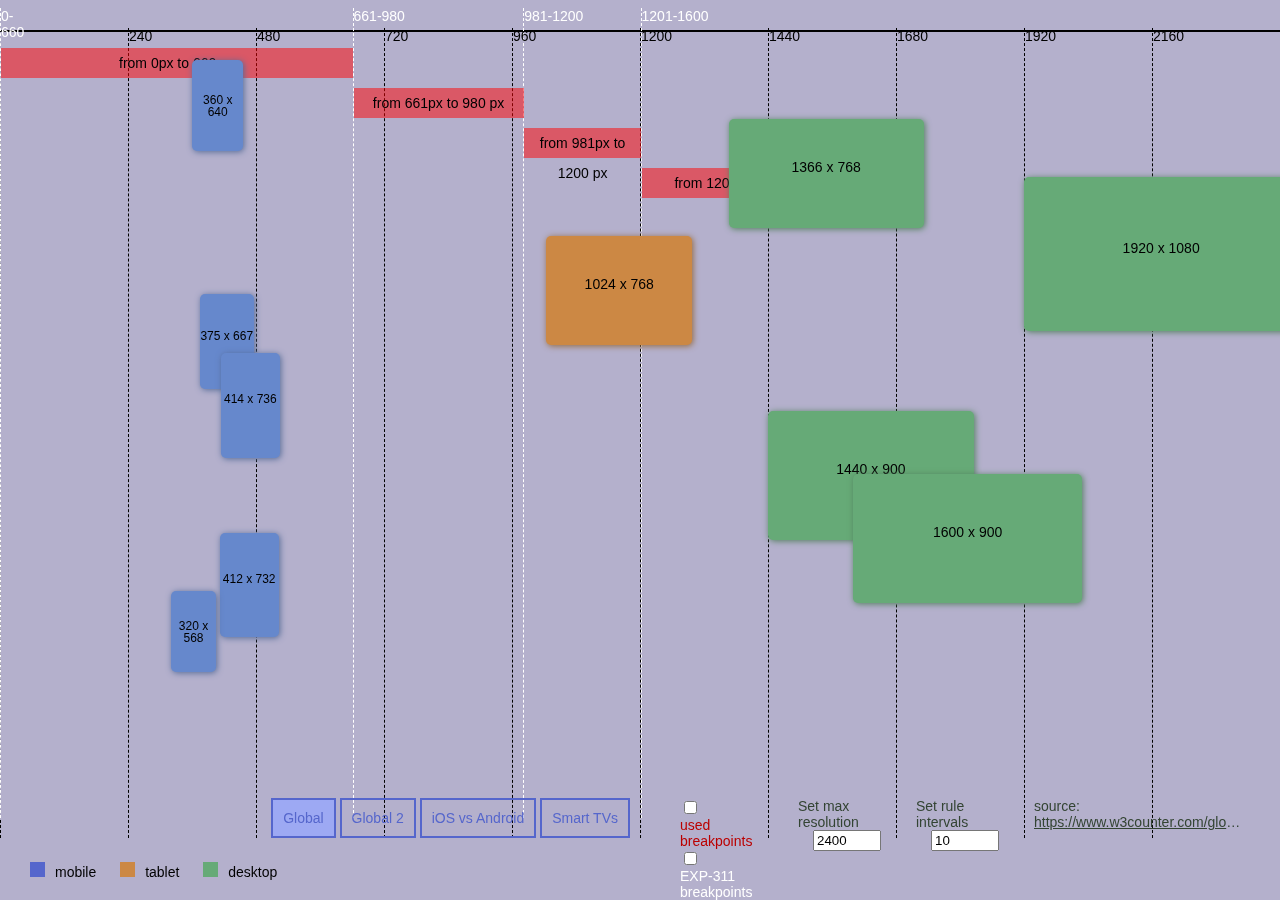
==== index.html @ e88e2502 "styled toggle button" ====
<!DOCTYPE html>
<html lang="en" dir="ltr">
  <head>
    <meta charset="utf-8">
    <title></title>
    <link rel="stylesheet" href="style/style.css">
  </head>
  <body>
    <main>
      <div id="rule" class="rule">
        <div id="main-sign" class="sign" data-length='10'></div>
        <div id="base-breakpoints">
          <div class="breakpoint" data-val="0" data-direction="over" data-end="660">0-660</div>
          <div class="breakpoint" data-val="661" data-direction="over" data-end="980">661-980</div>
          <div class="breakpoint" data-val="981" data-direction="over" data-end="1200">981-1200</div>
          <div class="breakpoint" data-val="1201" data-direction="over" data-end="1600">1201-1600</div>
        </div>

        <div id="used-breakpoints" class="opacity-none">
          <div class="breakpoint used" data-val="375" data-direction="over">375</div>
          <div class="breakpoint used" data-val="460" data-direction="under">460</div>
          <div class="breakpoint used" data-val="640" data-direction="under">640</div>
          <div class="breakpoint used" data-val="659" data-direction="both">659</div>
          <div class="breakpoint used" data-val="660" data-direction="both">660</div>
          <div class="breakpoint used" data-val="670" data-direction="under">670</div>
          <div class="breakpoint used" data-val="767" data-direction="under">767</div>
          <div class="breakpoint used" data-val="768" data-direction="both">768</div>
          <div class="breakpoint used" data-val="788" data-direction="under">788</div>
          <div class="breakpoint used" data-val="980" data-direction="both">980</div>
          <div class="breakpoint used" data-val="1023" data-direction="under">1023</div>
          <div class="breakpoint used" data-val="1024" data-direction="over">1024</div>
          <div class="breakpoint used" data-val="1200" data-direction="under">1200</div>
          <div class="breakpoint used" data-val="1230" data-direction="under">1230</div>
          <div class="breakpoint used" data-val="1299" data-direction="under">1299</div>
          <div class="breakpoint used" data-val="1600" data-direction="under">1600</div>
        </div>
      </div>

      <div id="view1" class="screens-container active" data-source="https://www.w3counter.com/globalstats.php" data-max-screen=2400 data-scale=7>
        <div class="screen mobile" data-width="360" data-height="640" onClick="flipDevice(event)"><span>360 x 640</span><small class="tooltip"><b>29.05%</b><br>Samsung Galaxy S7/Edge</small></div>
        <div class="screen desktop" data-width="1366" data-height="768" onClick="flipDevice(event)"><span>1366 x 768</span><small class="tooltip"><b>10.65%</b></small></div>
        <div class="screen desktop" data-width="1920" data-height="1080" onClick="flipDevice(event)"><span>1920 x 1080</span><small class="tooltip"><b>5.68%</b></small></div>
        <div class="screen tablet" data-width="1024" data-height="768" onClick="flipDevice(event)"><span>1024 x 768</span><small class="tooltip"><b>6.31%</b><br>iPad Mini/Mini2, iPad Air 1/2, iPad III/IV, Nexus 9</small></div>
        <div class="screen mobile" data-width="375" data-height="667" onClick="flipDevice(event)"><span>375 x 667</span><small class="tooltip"><b>5.66%</b><br>iPhone 6/7/8</small></div>
        <div class="screen mobile" data-width="414" data-height="736" onClick="flipDevice(event)"><span>414 x 736</span><small class="tooltip"><b>2.36%</b><br>iPhone 6+/6S+/7+/8+</small></div>
        <div class="screen desktop" data-width="1440" data-height="900" onClick="flipDevice(event)"><span>1440 x 900</span><small class="tooltip"><b>2.22%</b></small></div>
        <div class="screen desktop" data-width="1600" data-height="900" onClick="flipDevice(event)"><span>1600 x 900</span><small class="tooltip"><b>2.43%</b></small></div>
        <div class="screen mobile" data-width="412" data-height="732" onClick="flipDevice(event)"><span>412 x 732</span><small class="tooltip"><b>2.18%</b><br>Galaxy Tab 10</small></div>
        <div class="screen mobile" data-width="320" data-height="568" onClick="flipDevice(event)"><span>320 x 568</span><small class="tooltip"><b>2.20%</b><br>iPhone 5, iPod Touch</small></div>
        <div class="legend">
          <span class="legend-data phone">mobile</span>
          <span class="legend-data tablet">tablet</span>
          <span class="legend-data desktop">desktop</span>
        </div>
      </div>

      <div id="view2" class="screens-container" data-source="http://gs.statcounter.com/screen-resolution-stats/mobile/worldwide" data-max-screen=3260 data-scale=11>
        <div class="screen" data-width="1334" data-height="750" onClick="flipDevice(event)"><span>1334 x 750</span><small class="tooltip"></small></div>
        <div class="screen desktop" data-width="1920" data-height="1080" onClick="flipDevice(event)"><span>1920 x 1080</span><small class="tooltip"></small></div>
        <div class="screen desktop" data-width="2560" data-height="1440" onClick="flipDevice(event)"><span>2560 x 1440</span><small class="tooltip"></small></div>
        <div class="screen" data-width="1280" data-height="720" onClick="flipDevice(event)"><span>1280 x 720</span><small class="tooltip"></small></div>
        <div class="screen desktop" data-width="2960" data-height="1440" onClick="flipDevice(event)"><span>2960 x 1440</span><small class="tooltip"></small></div>
        <div class="screen" data-width="1136" data-height="640" onClick="flipDevice(event)"><span>1136 x 640</span><small class="tooltip"></small></div>
        <div class="screen desktop" data-width="2436" data-height="1125" onClick="flipDevice(event)"><span>2436 x 1125</span><small class="tooltip"></small></div>
        <div class="screen" data-width="854" data-height="480" onClick="flipDevice(event)"><span>854 x 480</span><small class="tooltip"></small></div>
        <div class="screen" data-width="960" data-height="540" onClick="flipDevice(event)"><span>960 x 540</span><small class="tooltip"></small></div>
        <div class="screen" data-width="800" data-height="480" onClick="flipDevice(event)"><span>800 x 480</span><small class="tooltip"></small></div>
        <div class="screen desktop" data-width="2880" data-height="1440" onClick="flipDevice(event)"><span>2880 x 1440</span><small class="tooltip"></small></div>
        <div class="screen mobile" data-width="360" data-height="640" onClick="flipDevice(event)"><span>360 x 640</span><small class="tooltip">Samsung Galaxy S7/Edge</small></div>
        <div class="screen mobile" data-width="375" data-height="667" onClick="flipDevice(event)"><span>375 x 667</span><small class="tooltip">iPhone 6/7/8</small></div>
        <div class="legend">
          <span class="legend-data phone">mobile</span>
          <span class="legend-data tablet">tablet</span>
          <span class="legend-data desktop">desktop</span>
        </div>
      </div>

      <div id="view3" class="screens-container" data-source="https://mediag.com/news/popular-screen-resolutions-designing-for-all/" data-max-screen=1920 data-scale=9>
        <div class="screen mobile" data-width="375" data-height="812" onClick="flipDevice(event)"><span>375 x 812</span><small class="tooltip">iPhone X</small></div>
        <div class="screen mobile" data-width="414" data-height="736" onClick="flipDevice(event)"><span>414 x 736</span><small class="tooltip">iPhone 8Plus, 7Plus, 6Plus</small></div>
        <div class="screen mobile" data-width="375" data-height="667" onClick="flipDevice(event)"><span>375 x 667</span><small class="tooltip">iPhone 6/7/8</small></div>
        <div class="screen mobile" data-width="320" data-height="568" onClick="flipDevice(event)"><span>320 x 568</span><small class="tooltip">iPhone 5, iPod Touch</small></div>
        <div class="screen mobile" data-width="1366" data-height="1024" onClick="flipDevice(event)"><span>1366 x 1024</span><small class="tooltip">iPad PRO</small></div>
        <div class="screen mobile" data-width="1024" data-height="768" onClick="flipDevice(event)"><span>1024 x 768</span><small class="tooltip">iPad Mini/Mini2, iPad Air 1/2, iPad III/IV </small></div>
        <div class="screen" data-width="411" data-height="731" onClick="flipDevice(event)"><span>411 x 731</span><small class="tooltip">Nexus 6P/5X, Pixel XL/2/2XL</small></div>
        <div class="screen" data-width="360" data-height="740" onClick="flipDevice(event)"><span>360 x 740</span><small class="tooltip">Galaxy S8/S8+/S9/S9+</small></div>
        <div class="screen" data-width="480" data-height="853" onClick="flipDevice(event)"><span>480 x 853</span><small class="tooltip">Galaxy Note 5, LG G5, One+ 3</small></div>
        <div class="screen" data-width="360" data-height="640" onClick="flipDevice(event)"><span>360 x 640</span><small class="tooltip">Samsung Galaxy S7/Edge</small></div>
        <div class="screen" data-width="960" data-height="600" onClick="flipDevice(event)"><span>960 x 600</span><small class="tooltip">Nexus 7 (2013)</small></div>
        <div class="screen" data-width="1024" data-height="768" onClick="flipDevice(event)"><span>1024 x 768</span><small class="tooltip">Nexus 9 </small></div>
        <div class="screen" data-width="1280" data-height="800" onClick="flipDevice(event)"><span>1280 x 800</span><small class="tooltip">Galaxy Tab 10</small></div>
        <div class="screen" data-width="1280" data-height="850" onClick="flipDevice(event)"><span>1280 x 850</span><small class="tooltip">Chomebook Pixel</small></div>
        <div class="legend">
          <span class="legend-data phone">iOS</span>
          <span class="legend-data tablet">android</span>
        </div>
      </div>

      <div id="view4" class="screens-container" data-source="https://www.grandviewresearch.com/industry-analysis/smart-tv-industry" data-min-screen=1200 data-max-screen=10000 data-scale=12>
        <div class="screen" data-width="1920" data-height="1080" onClick="flipDevice(event)"><span>1920 x 1080</span><small class="tooltip">36.3%</small></div>
        <div class="screen" data-width="0" data-height="0" onClick="flipDevice(event)"><span></span><small class="tooltip">2.3%</small></div>
        <div class="screen" data-width="1280" data-height="720" onClick="flipDevice(event)"><span>1280 x 720</span><small class="tooltip">33%</small></div>
        <div class="screen" data-width="0" data-height="0" onClick="flipDevice(event)"><span></span><small class="tooltip">2.3%</small></div>
        <div class="screen" data-width="3840" data-height="2160" onClick="flipDevice(event)"><span>3840 x 2160</span><small class="tooltip">28.4%%</small></div>
        <div class="screen" data-width="0" data-height="0" onClick="flipDevice(event)"><span></span><small class="tooltip">2.3%</small></div>
        <div class="screen" data-width="0" data-heght="0" onClick="flipDevice(event)"><span></span><small class="tooltip">2.3%</small></div>
        <div class="screen" data-width="7680" data-height="4320" onClick="flipDevice(event)"><span>7680 x 4320</span><small class="tooltip">2.3%</small></div>
        <div class="legend">
          <span class="legend-data tablet">Smart TV</span>
        </div>
      </div>

      <footer>
        <div id="view-selector" class="footer-item">
          <div class="button selected" onClick="changeView(event, 1)">Global</div>
          <div class="button" onClick="changeView(event, 2)">Global 2</div>
          <div class="button" onClick="changeView(event, 3)">iOS vs Android</div>
          <div class="button" onClick="changeView(event, 4)">Smart TVs</div>
        </div>
        <ul class="footer-item float panel">
          <li class="float ratio-1-5 panel-item">
            <div class="float ratio-1-1">
              <input id="enableUsedBkp" class="float" type="checkbox" name="enableUsedBkp" value="enable" onchange="enableUsedBkp(event)">
              <label class="panel-label float" for="enableUsedBkp">used breakpoints</label>
            </div>
            <div class="float ratio-1-1">
              <input id="toggleBreaks" class="float" type="checkbox" name="toggleBreaks" value="enable" onchange="toggleBreaks(event)">
              <label class="panel-label float" for="toggleBreaks">EXP-311 breakpoints</label>
            </div>
          </li>
          <li class="float ratio-1-5 panel-item">
            <label class="panel-label" for="maxScreen">Set max resolution</label>
            <input id="maxScreen" class="panel-value" type="number" step="200" name="maxScreen" value="2400" placeholder="maxScreen" onchange="setMaxResolution(event)">
          </li>
          <li class="float ratio-1-5 panel-item">
            <label class="panel-label" for="ruleSteps">Set rule intervals</label>
            <input id="ruleSteps" class="panel-value" type="number" step="1" name="ruleSteps" value="10" placeholder="rule step" onchange="setRuleInterval(event)">
          </li>
          <li class="float ratio-2-5 panel-item">
            <span>source:<br> <a href="" id="data-source" class="nowrap" target="_blank"></a></span>
          </li>
        </ul>
      </footer>
    </main>
    <script type="text/javascript" src="scripts/script.js">

    </script>
  </body>
</html>
---- style/style.css ----
body {
    background-color: #b4b0cc;
    font-family: Arial;
    font-size: 14px;
    margin: 0;
}

.hide {
    display: none;
}

.float {
    box-sizing: border-box;
    display: inline-block;
    float: left;
}

.opacity-none {
    opacity: 0;
}

.nowrap {
    display: inline-block;
    max-width: calc(100% - 5px);
    overflow: hidden;
    text-overflow: ellipsis;
    white-space: nowrap;
}

.ratio-1-1 {
    max-width: 100%;
}

.ratio-1-2  {
    max-width: 50%;
}

.ratio-1-3  {
    max-width: 33.33%;
}

.ratio-2-3  {
    max-width: 66.66%;
}

.ratio-1-4 {
    max-width: 25%;
}

.ratio-2-4 {
    max-width: 50%;
}

.ratio-3-4 {
    max-width: 75%;
}

.ratio-1-5 {
    max-width: 20%;
}

.ratio-2-5 {
    max-width: 40%;
}

.ratio-3-5 {
    max-width: 60%;
}

.ratio-4-5 {
    max-width: 80%;
}

.rule {
    background-color: #000;
    height: 2px;
    left: 0;
    position: fixed;
    top: 30px;
    width: 100%;
}

#used-breakpoints {
    transition: all 0.4s ease-in-out;
}

.sign,
.breakpoint {
    border-left: 1px dashed #000;
    height: calc(100vh - 90px);
    position: absolute;
    top: -2px;
    width: 0;
}

.breakpoint {
    border-color: #fff;
    color: #fff;
    margin-top: -20px;
    transition: all 0.4s ease-in-out;
}

.breakpoint.used {
    border-color: #b00;
    color: #b00;
    top: 30px;
}

.breakpoint::after,
.breakpoint::before {
    color: black;
    background: rgba(255, 0, 0, .5);
    height: 30px;
    line-height: 30px;
    position: absolute;
    right: auto;
    text-align: center;
    top: 40px;
    width: 100%;
    z-index: 2;
}

.breakpoint:nth-child(1)::before {
    top: 40px;
}

.breakpoint:nth-child(2)::before {
    top: 80px;
}

.breakpoint:nth-child(3)::before {
    top: 120px;
}

.breakpoint:nth-child(4)::before {
    top: 160px;
}

.breakpoint.used:nth-child(1)::before,
.breakpoint.used:nth-child(1)::after {
    top: 0;
    background: rgba(187, 0, 0, .5);
}

.breakpoint.used:nth-child(2)::before,
.breakpoint.used:nth-child(2)::after {
    top: 40px;
    background: rgba(0, 0, 255, .5);
}

.breakpoint.used:nth-child(3)::before,
.breakpoint.used:nth-child(3)::after {
    top: 80px;
    background: rgba(238, 130, 238, .5);
}

.breakpoint.used:nth-child(4)::before,
.breakpoint.used:nth-child(4)::after {
    top: 120px;
    background: rgba(205, 92, 92, .5);
}

.breakpoint.used:nth-child(5)::before,
.breakpoint.used:nth-child(5)::after {
    top: 160px;
    background: rgba(46, 139, 37, .5);
}

.breakpoint.used:nth-child(6)::before,
.breakpoint.used:nth-child(6)::after {
    top: 200px;
    background: rgba(173, 45, 32, .5);
}

.breakpoint.used:nth-child(7)::before,
.breakpoint.used:nth-child(7)::after {
    top: 240px;
    background: rgba(322, 122, 2, .5);
}

.breakpoint.used:nth-child(8)::before,
.breakpoint.used:nth-child(8)::after {
    top: 280px;
    background: rgba(187, 0, 0, .5);
}

.breakpoint.used:nth-child(9)::before,
.breakpoint.used:nth-child(9)::after {
    top: 320px;
    background: rgba(0, 0, 255, .5);
}

.breakpoint.used:nth-child(10)::before,
.breakpoint.used:nth-child(10)::after {
    top: 360px;
    background: rgba(238, 130, 238, .5);
}

.breakpoint.used:nth-child(11)::before,
.breakpoint.used:nth-child(11)::after {
    top: 400px;
    background: rgba(205, 92, 92, .5);
}

.breakpoint.used:nth-child(12)::before,
.breakpoint.used:nth-child(12)::after {
    top: 440px;
    background: rgba(46, 139, 37, .5);
}

.breakpoint.used:nth-child(13)::before,
.breakpoint.used:nth-child(13)::after {
    top: 480px;
    background: rgba(173, 45, 32, .5);
}

.breakpoint.used:nth-child(14)::before,
.breakpoint.used:nth-child(14)::after {
    top: 520px;
    background: rgba(322, 122, 2, .5);
}

.breakpoint.used:nth-child(15)::before,
.breakpoint.used:nth-child(15)::after {
    top: 560px;
    background: rgba(187, 0, 0, .5);
}

.breakpoint.used:nth-child(16)::before,
.breakpoint.used:nth-child(16)::after {
    top: 600px;
    background: rgba(0, 0, 255, .5);
}

.breakpoint.used:nth-child(17)::before,
.breakpoint.used:nth-child(17)::after {
    top: 640px;
    background: rgba(238, 130, 238, .5);
}

.breakpoint.used:nth-child(18)::before,
.breakpoint.used:nth-child(18)::after {
    top: 680px;
    background: rgba(205, 92, 92, .5);
}

.breakpoint.used:nth-child(19)::before,
.breakpoint.used:nth-child(19)::after {
    top: 720px;
    background: rgba(46, 139, 37, .5);
}

.breakpoint.used:nth-child(20)::before,
.breakpoint.used:nth-child(20)::after {
    top: 760px;
    background: rgba(173, 45, 32, .5);
}

.screen:nth-child(1) {
    top: 0;
}

.screen:nth-child(2) {
    top: 6.5vh;
}

.screen:nth-child(3) {
    top: 13vh;
}

.screen:nth-child(4) {
    top: 19.5vh;
}

.screen:nth-child(5) {
    top: 26vh;
}

.screen:nth-child(6) {
    top: 32.5vh;
}

.screen:nth-child(7) {
    top: 39vh;
}

.screen:nth-child(8) {
    top: 46vh;
}

.screen:nth-child(9) {
    top: 52.5vh;
}

.screen:nth-child(10) {
    top: 59vh;
}

.screen:nth-child(11) {
    top: 65.5vh;
}

.screen:nth-child(12) {
    top: 70vh;
}

.screen:nth-child(13) {
    top: 74vh;
}

.screen:nth-child(14) {
    top: 78vh;
}

.screen:nth-child(15) {
    top: 82vh;
}

.screen {
    background-color: #c84;
    border-radius: 5px;
    cursor: pointer;
    line-height: 12px;
    position: absolute;
    text-align: center;
    transition: all 0.4s ease-in-out;
}

.screen > span {
    left: 0;
    margin-top: -12px;
    pointer-events: none;
    position: absolute;
    text-align: center;
    top: 50%;
    user-select: none;
    width: 100%;
}

.screen.mobile {
    background-color: #68c;
    box-shadow: 1px 1px 6px #546b97;
    font-size: 12px;
}

.screen.tablet {
    background-color: #c84;
    box-shadow: 1px 1px 6px #93683c
}

.screen.desktop {
    background-color: #6a7;
    box-shadow: 1px 1px 6px #517e5c;
}

.screens-container {
    height: calc(100% - 80px);
    position: fixed;
    top: 60px;
    width: 100%;
}

.screens-container:not(.active) {
    display: none;
}

.screen:hover > .tooltip {
    opacity: 1;
}

.tooltip {
    background-color: rgba(170, 170, 170, 0.9);
    border-radius: 10px;
    box-shadow: 1px 1px 6px #838383;
    bottom: 40%;
    font-size: 13px;
    line-height: 20px;
    margin-right: 4px;
    min-width: 75px;
    max-width: 220px;
    opacity: 0;
    overflow: hidden;
    padding: 10px;
    pointer-events: none;
    position: absolute;
    right: 100%;
    text-align: left;
    transition: opacity 0.4s ease-in-out;
    z-index: 2;
}

.tooltip b {
    font-size: 15px;
    display: inline-block;
    margin-bottom: 4px;
}

footer {
    bottom: 0px;
    position: fixed;
    text-align: right;
    width: 100%;
}

.footer-item {
    box-sizing: border-box;
    float: left;
    padding-right: 10px;
    width: 50%;
}

.footer-item > li {
    padding-right: 20px;
}

footer,
#data-source {
    color: #343;
}

.button {
    border: 2px solid #56c;
    color: #56c;
    cursor: pointer;
    display: inline-block;
    padding: 10px;
}

.button.selected {
    background-color: #9da9f3;
}

.legend-data:before {
    background-color: inherit;
    content: "";
    display: inline-block;
    margin-right: 10px;
    height: 15px;
    width: 15px;
}

.legend {
    bottom: 20px;
    left: 30px;
    position: fixed;
}

.legend-data {
    padding-right: 20px;
}

.legend-data.phone:before {
    background-color: #56c;
}

.legend-data.tablet:before {
    background-color: #c84;
}

.legend-data.desktop:before {
    background-color: #6a7;
}

.panel {
    margin: 0;
}

#enableUsedBkp {
    border: 1px solid #b00;
}

#enableUsedBkp + label {
    color: #b00;
}

#toggleBreaks + label {
  color: #fff;
}

.panel .panel-item {
    text-align: left;
}

.panel .panel-value {
    display: block;
    margin: 0 auto;
    max-width: 60px;
}

.panel .panel-label {
    display: block;
}
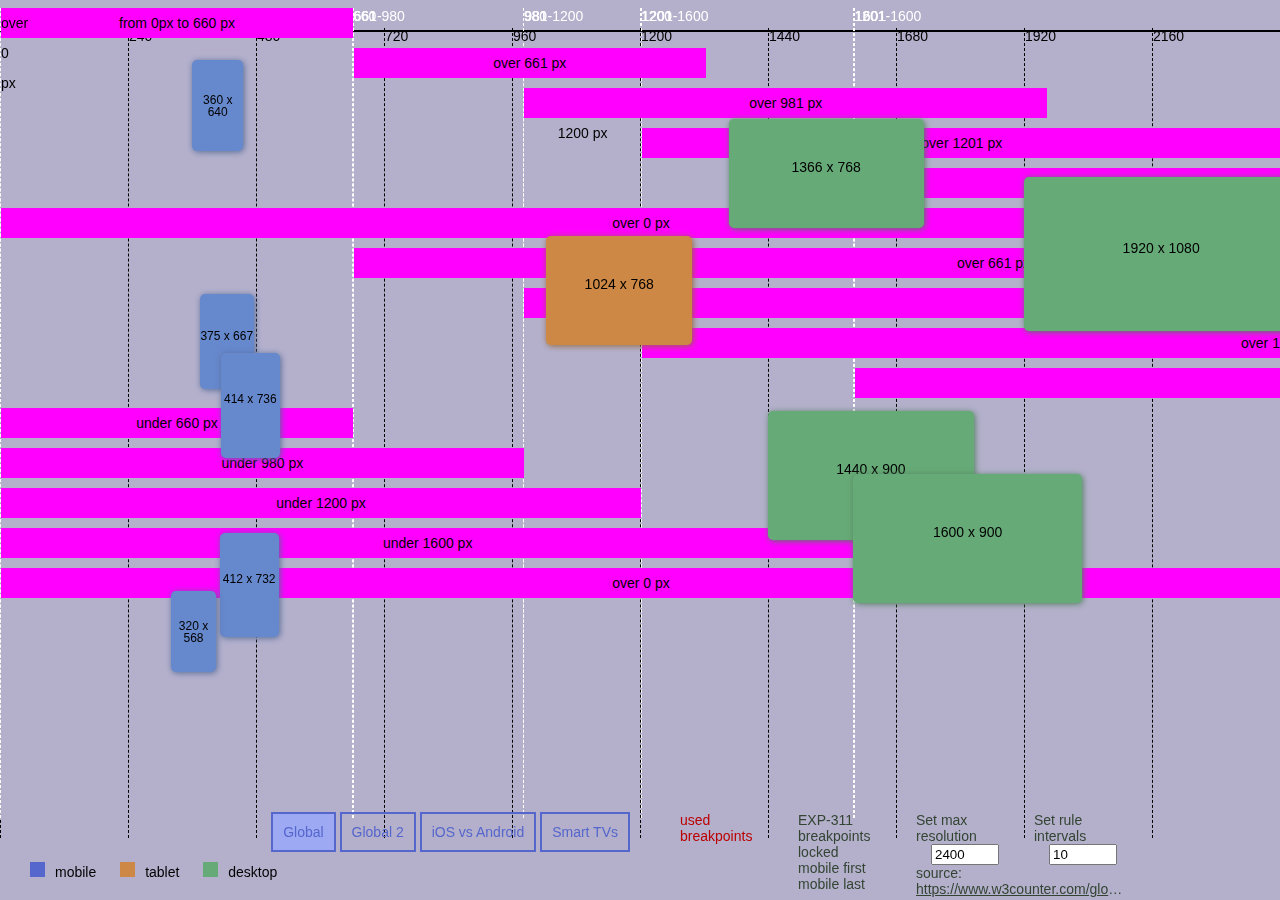
==== commit 82bc7dff: "breakpoint rows" ====
--- a/index.html
+++ b/index.html
@@ -1,149 +1,296 @@
 <!DOCTYPE html>
 <html lang="en" dir="ltr">
-  <head>
+<head>
     <meta charset="utf-8">
     <title></title>
     <link rel="stylesheet" href="style/style.css">
-  </head>
-  <body>
-    <main>
-      <div id="rule" class="rule">
+</head>
+<body>
+<main>
+    <div id="rule" class="rule">
         <div id="main-sign" class="sign" data-length='10'></div>
+
         <div id="base-breakpoints">
-          <div class="breakpoint" data-val="0" data-direction="over" data-end="660">0-660</div>
-          <div class="breakpoint" data-val="661" data-direction="over" data-end="980">661-980</div>
-          <div class="breakpoint" data-val="981" data-direction="over" data-end="1200">981-1200</div>
-          <div class="breakpoint" data-val="1201" data-direction="over" data-end="1600">1201-1600</div>
+            <div class="breakpoint set1" data-val="0" data-direction="over" data-end="660">0-660</div>
+            <div class="breakpoint set1" data-val="661" data-direction="over" data-end="980">661-980</div>
+            <div class="breakpoint set1" data-val="981" data-direction="over" data-end="1200">981-1200</div>
+            <div class="breakpoint set1" data-val="1201" data-direction="over" data-end="1600">1201-1600</div>
+            <div class="breakpoint set1" data-val="1601" data-direction="over">1601</div>
+
+            <div class="breakpoint set2" data-val="0" data-direction="over">0</div>
+            <div class="breakpoint set2" data-val="661" data-direction="over">661</div>
+            <div class="breakpoint set2" data-val="981" data-direction="over">981</div>
+            <div class="breakpoint set2" data-val="1201" data-direction="over">1201</div>
+            <div class="breakpoint set2" data-val="1601" data-direction="over">1601</div>
+
+            <div class="breakpoint set3" data-val="660" data-direction="under">660</div>
+            <div class="breakpoint set3" data-val="980" data-direction="under">980</div>
+            <div class="breakpoint set3" data-val="1200" data-direction="under">1200</div>
+            <div class="breakpoint set3" data-val="1600" data-direction="under">1201-1600</div>
+            <div class="breakpoint set3" data-val="0" data-direction="over">0</div>
         </div>
 
         <div id="used-breakpoints" class="opacity-none">
-          <div class="breakpoint used" data-val="375" data-direction="over">375</div>
-          <div class="breakpoint used" data-val="460" data-direction="under">460</div>
-          <div class="breakpoint used" data-val="640" data-direction="under">640</div>
-          <div class="breakpoint used" data-val="659" data-direction="both">659</div>
-          <div class="breakpoint used" data-val="660" data-direction="both">660</div>
-          <div class="breakpoint used" data-val="670" data-direction="under">670</div>
-          <div class="breakpoint used" data-val="767" data-direction="under">767</div>
-          <div class="breakpoint used" data-val="768" data-direction="both">768</div>
-          <div class="breakpoint used" data-val="788" data-direction="under">788</div>
-          <div class="breakpoint used" data-val="980" data-direction="both">980</div>
-          <div class="breakpoint used" data-val="1023" data-direction="under">1023</div>
-          <div class="breakpoint used" data-val="1024" data-direction="over">1024</div>
-          <div class="breakpoint used" data-val="1200" data-direction="under">1200</div>
-          <div class="breakpoint used" data-val="1230" data-direction="under">1230</div>
-          <div class="breakpoint used" data-val="1299" data-direction="under">1299</div>
-          <div class="breakpoint used" data-val="1600" data-direction="under">1600</div>
-        </div>
-      </div>
-
-      <div id="view1" class="screens-container active" data-source="https://www.w3counter.com/globalstats.php" data-max-screen=2400 data-scale=7>
-        <div class="screen mobile" data-width="360" data-height="640" onClick="flipDevice(event)"><span>360 x 640</span><small class="tooltip"><b>29.05%</b><br>Samsung Galaxy S7/Edge</small></div>
-        <div class="screen desktop" data-width="1366" data-height="768" onClick="flipDevice(event)"><span>1366 x 768</span><small class="tooltip"><b>10.65%</b></small></div>
-        <div class="screen desktop" data-width="1920" data-height="1080" onClick="flipDevice(event)"><span>1920 x 1080</span><small class="tooltip"><b>5.68%</b></small></div>
-        <div class="screen tablet" data-width="1024" data-height="768" onClick="flipDevice(event)"><span>1024 x 768</span><small class="tooltip"><b>6.31%</b><br>iPad Mini/Mini2, iPad Air 1/2, iPad III/IV, Nexus 9</small></div>
-        <div class="screen mobile" data-width="375" data-height="667" onClick="flipDevice(event)"><span>375 x 667</span><small class="tooltip"><b>5.66%</b><br>iPhone 6/7/8</small></div>
-        <div class="screen mobile" data-width="414" data-height="736" onClick="flipDevice(event)"><span>414 x 736</span><small class="tooltip"><b>2.36%</b><br>iPhone 6+/6S+/7+/8+</small></div>
-        <div class="screen desktop" data-width="1440" data-height="900" onClick="flipDevice(event)"><span>1440 x 900</span><small class="tooltip"><b>2.22%</b></small></div>
-        <div class="screen desktop" data-width="1600" data-height="900" onClick="flipDevice(event)"><span>1600 x 900</span><small class="tooltip"><b>2.43%</b></small></div>
-        <div class="screen mobile" data-width="412" data-height="732" onClick="flipDevice(event)"><span>412 x 732</span><small class="tooltip"><b>2.18%</b><br>Galaxy Tab 10</small></div>
-        <div class="screen mobile" data-width="320" data-height="568" onClick="flipDevice(event)"><span>320 x 568</span><small class="tooltip"><b>2.20%</b><br>iPhone 5, iPod Touch</small></div>
-        <div class="legend">
-          <span class="legend-data phone">mobile</span>
-          <span class="legend-data tablet">tablet</span>
-          <span class="legend-data desktop">desktop</span>
-        </div>
-      </div>
-
-      <div id="view2" class="screens-container" data-source="http://gs.statcounter.com/screen-resolution-stats/mobile/worldwide" data-max-screen=3260 data-scale=11>
-        <div class="screen" data-width="1334" data-height="750" onClick="flipDevice(event)"><span>1334 x 750</span><small class="tooltip"></small></div>
-        <div class="screen desktop" data-width="1920" data-height="1080" onClick="flipDevice(event)"><span>1920 x 1080</span><small class="tooltip"></small></div>
-        <div class="screen desktop" data-width="2560" data-height="1440" onClick="flipDevice(event)"><span>2560 x 1440</span><small class="tooltip"></small></div>
-        <div class="screen" data-width="1280" data-height="720" onClick="flipDevice(event)"><span>1280 x 720</span><small class="tooltip"></small></div>
-        <div class="screen desktop" data-width="2960" data-height="1440" onClick="flipDevice(event)"><span>2960 x 1440</span><small class="tooltip"></small></div>
-        <div class="screen" data-width="1136" data-height="640" onClick="flipDevice(event)"><span>1136 x 640</span><small class="tooltip"></small></div>
-        <div class="screen desktop" data-width="2436" data-height="1125" onClick="flipDevice(event)"><span>2436 x 1125</span><small class="tooltip"></small></div>
-        <div class="screen" data-width="854" data-height="480" onClick="flipDevice(event)"><span>854 x 480</span><small class="tooltip"></small></div>
-        <div class="screen" data-width="960" data-height="540" onClick="flipDevice(event)"><span>960 x 540</span><small class="tooltip"></small></div>
-        <div class="screen" data-width="800" data-height="480" onClick="flipDevice(event)"><span>800 x 480</span><small class="tooltip"></small></div>
-        <div class="screen desktop" data-width="2880" data-height="1440" onClick="flipDevice(event)"><span>2880 x 1440</span><small class="tooltip"></small></div>
-        <div class="screen mobile" data-width="360" data-height="640" onClick="flipDevice(event)"><span>360 x 640</span><small class="tooltip">Samsung Galaxy S7/Edge</small></div>
-        <div class="screen mobile" data-width="375" data-height="667" onClick="flipDevice(event)"><span>375 x 667</span><small class="tooltip">iPhone 6/7/8</small></div>
-        <div class="legend">
-          <span class="legend-data phone">mobile</span>
-          <span class="legend-data tablet">tablet</span>
-          <span class="legend-data desktop">desktop</span>
-        </div>
-      </div>
-
-      <div id="view3" class="screens-container" data-source="https://mediag.com/news/popular-screen-resolutions-designing-for-all/" data-max-screen=1920 data-scale=9>
-        <div class="screen mobile" data-width="375" data-height="812" onClick="flipDevice(event)"><span>375 x 812</span><small class="tooltip">iPhone X</small></div>
-        <div class="screen mobile" data-width="414" data-height="736" onClick="flipDevice(event)"><span>414 x 736</span><small class="tooltip">iPhone 8Plus, 7Plus, 6Plus</small></div>
-        <div class="screen mobile" data-width="375" data-height="667" onClick="flipDevice(event)"><span>375 x 667</span><small class="tooltip">iPhone 6/7/8</small></div>
-        <div class="screen mobile" data-width="320" data-height="568" onClick="flipDevice(event)"><span>320 x 568</span><small class="tooltip">iPhone 5, iPod Touch</small></div>
-        <div class="screen mobile" data-width="1366" data-height="1024" onClick="flipDevice(event)"><span>1366 x 1024</span><small class="tooltip">iPad PRO</small></div>
-        <div class="screen mobile" data-width="1024" data-height="768" onClick="flipDevice(event)"><span>1024 x 768</span><small class="tooltip">iPad Mini/Mini2, iPad Air 1/2, iPad III/IV </small></div>
-        <div class="screen" data-width="411" data-height="731" onClick="flipDevice(event)"><span>411 x 731</span><small class="tooltip">Nexus 6P/5X, Pixel XL/2/2XL</small></div>
-        <div class="screen" data-width="360" data-height="740" onClick="flipDevice(event)"><span>360 x 740</span><small class="tooltip">Galaxy S8/S8+/S9/S9+</small></div>
-        <div class="screen" data-width="480" data-height="853" onClick="flipDevice(event)"><span>480 x 853</span><small class="tooltip">Galaxy Note 5, LG G5, One+ 3</small></div>
-        <div class="screen" data-width="360" data-height="640" onClick="flipDevice(event)"><span>360 x 640</span><small class="tooltip">Samsung Galaxy S7/Edge</small></div>
-        <div class="screen" data-width="960" data-height="600" onClick="flipDevice(event)"><span>960 x 600</span><small class="tooltip">Nexus 7 (2013)</small></div>
-        <div class="screen" data-width="1024" data-height="768" onClick="flipDevice(event)"><span>1024 x 768</span><small class="tooltip">Nexus 9 </small></div>
-        <div class="screen" data-width="1280" data-height="800" onClick="flipDevice(event)"><span>1280 x 800</span><small class="tooltip">Galaxy Tab 10</small></div>
-        <div class="screen" data-width="1280" data-height="850" onClick="flipDevice(event)"><span>1280 x 850</span><small class="tooltip">Chomebook Pixel</small></div>
-        <div class="legend">
-          <span class="legend-data phone">iOS</span>
-          <span class="legend-data tablet">android</span>
-        </div>
-      </div>
-
-      <div id="view4" class="screens-container" data-source="https://www.grandviewresearch.com/industry-analysis/smart-tv-industry" data-min-screen=1200 data-max-screen=10000 data-scale=12>
-        <div class="screen" data-width="1920" data-height="1080" onClick="flipDevice(event)"><span>1920 x 1080</span><small class="tooltip">36.3%</small></div>
-        <div class="screen" data-width="0" data-height="0" onClick="flipDevice(event)"><span></span><small class="tooltip">2.3%</small></div>
-        <div class="screen" data-width="1280" data-height="720" onClick="flipDevice(event)"><span>1280 x 720</span><small class="tooltip">33%</small></div>
-        <div class="screen" data-width="0" data-height="0" onClick="flipDevice(event)"><span></span><small class="tooltip">2.3%</small></div>
-        <div class="screen" data-width="3840" data-height="2160" onClick="flipDevice(event)"><span>3840 x 2160</span><small class="tooltip">28.4%%</small></div>
-        <div class="screen" data-width="0" data-height="0" onClick="flipDevice(event)"><span></span><small class="tooltip">2.3%</small></div>
-        <div class="screen" data-width="0" data-heght="0" onClick="flipDevice(event)"><span></span><small class="tooltip">2.3%</small></div>
-        <div class="screen" data-width="7680" data-height="4320" onClick="flipDevice(event)"><span>7680 x 4320</span><small class="tooltip">2.3%</small></div>
-        <div class="legend">
-          <span class="legend-data tablet">Smart TV</span>
-        </div>
-      </div>
-
-      <footer>
+            <div class="breakpoint used" data-val="375" data-direction="over">375</div>
+            <div class="breakpoint used" data-val="460" data-direction="under">460</div>
+            <div class="breakpoint used" data-val="640" data-direction="under">640</div>
+            <div class="breakpoint used" data-val="659" data-direction="both">659</div>
+            <div class="breakpoint used" data-val="660" data-direction="both">660</div>
+            <div class="breakpoint used" data-val="670" data-direction="under">670</div>
+            <div class="breakpoint used" data-val="767" data-direction="under">767</div>
+            <div class="breakpoint used" data-val="768" data-direction="both">768</div>
+            <div class="breakpoint used" data-val="788" data-direction="under">788</div>
+            <div class="breakpoint used" data-val="980" data-direction="both">980</div>
+            <div class="breakpoint used" data-val="1023" data-direction="under">1023</div>
+            <div class="breakpoint used" data-val="1024" data-direction="over">1024</div>
+            <div class="breakpoint used" data-val="1200" data-direction="under">1200</div>
+            <div class="breakpoint used" data-val="1230" data-direction="under">1230</div>
+            <div class="breakpoint used" data-val="1299" data-direction="under">1299</div>
+            <div class="breakpoint used" data-val="1600" data-direction="under">1600</div>
+        </div>
+    </div>
+
+    <div id="view1" class="screens-container active" data-source="https://www.w3counter.com/globalstats.php"
+         data-max-screen=2400 data-scale=7>
+        <div class="screen mobile" data-width="360" data-height="640" onClick="flipDevice(event)"><span>360 x 640</span>
+            <small class="tooltip"><b>29.05%</b><br>Samsung Galaxy S7/Edge</small>
+        </div>
+        <div class="screen desktop" data-width="1366" data-height="768" onClick="flipDevice(event)">
+            <span>1366 x 768</span>
+            <small class="tooltip"><b>10.65%</b></small>
+        </div>
+        <div class="screen desktop" data-width="1920" data-height="1080" onClick="flipDevice(event)">
+            <span>1920 x 1080</span>
+            <small class="tooltip"><b>5.68%</b></small>
+        </div>
+        <div class="screen tablet" data-width="1024" data-height="768" onClick="flipDevice(event)">
+            <span>1024 x 768</span>
+            <small class="tooltip"><b>6.31%</b><br>iPad Mini/Mini2, iPad Air 1/2, iPad III/IV, Nexus 9</small>
+        </div>
+        <div class="screen mobile" data-width="375" data-height="667" onClick="flipDevice(event)"><span>375 x 667</span>
+            <small class="tooltip"><b>5.66%</b><br>iPhone 6/7/8</small>
+        </div>
+        <div class="screen mobile" data-width="414" data-height="736" onClick="flipDevice(event)"><span>414 x 736</span>
+            <small class="tooltip"><b>2.36%</b><br>iPhone 6+/6S+/7+/8+</small>
+        </div>
+        <div class="screen desktop" data-width="1440" data-height="900" onClick="flipDevice(event)">
+            <span>1440 x 900</span>
+            <small class="tooltip"><b>2.22%</b></small>
+        </div>
+        <div class="screen desktop" data-width="1600" data-height="900" onClick="flipDevice(event)">
+            <span>1600 x 900</span>
+            <small class="tooltip"><b>2.43%</b></small>
+        </div>
+        <div class="screen mobile" data-width="412" data-height="732" onClick="flipDevice(event)"><span>412 x 732</span>
+            <small class="tooltip"><b>2.18%</b><br>Galaxy Tab 10</small>
+        </div>
+        <div class="screen mobile" data-width="320" data-height="568" onClick="flipDevice(event)"><span>320 x 568</span>
+            <small class="tooltip"><b>2.20%</b><br>iPhone 5, iPod Touch</small>
+        </div>
+        <div class="legend">
+            <span class="legend-data phone">mobile</span>
+            <span class="legend-data tablet">tablet</span>
+            <span class="legend-data desktop">desktop</span>
+        </div>
+    </div>
+
+    <div id="view2" class="screens-container"
+         data-source="http://gs.statcounter.com/screen-resolution-stats/mobile/worldwide" data-max-screen=3260
+         data-scale=11>
+        <div class="screen" data-width="1334" data-height="750" onClick="flipDevice(event)"><span>1334 x 750</span>
+            <small class="tooltip"></small>
+        </div>
+        <div class="screen desktop" data-width="1920" data-height="1080" onClick="flipDevice(event)">
+            <span>1920 x 1080</span>
+            <small class="tooltip"></small>
+        </div>
+        <div class="screen desktop" data-width="2560" data-height="1440" onClick="flipDevice(event)">
+            <span>2560 x 1440</span>
+            <small class="tooltip"></small>
+        </div>
+        <div class="screen" data-width="1280" data-height="720" onClick="flipDevice(event)"><span>1280 x 720</span>
+            <small class="tooltip"></small>
+        </div>
+        <div class="screen desktop" data-width="2960" data-height="1440" onClick="flipDevice(event)">
+            <span>2960 x 1440</span>
+            <small class="tooltip"></small>
+        </div>
+        <div class="screen" data-width="1136" data-height="640" onClick="flipDevice(event)"><span>1136 x 640</span>
+            <small class="tooltip"></small>
+        </div>
+        <div class="screen desktop" data-width="2436" data-height="1125" onClick="flipDevice(event)">
+            <span>2436 x 1125</span>
+            <small class="tooltip"></small>
+        </div>
+        <div class="screen" data-width="854" data-height="480" onClick="flipDevice(event)"><span>854 x 480</span>
+            <small class="tooltip"></small>
+        </div>
+        <div class="screen" data-width="960" data-height="540" onClick="flipDevice(event)"><span>960 x 540</span>
+            <small class="tooltip"></small>
+        </div>
+        <div class="screen" data-width="800" data-height="480" onClick="flipDevice(event)"><span>800 x 480</span>
+            <small class="tooltip"></small>
+        </div>
+        <div class="screen desktop" data-width="2880" data-height="1440" onClick="flipDevice(event)">
+            <span>2880 x 1440</span>
+            <small class="tooltip"></small>
+        </div>
+        <div class="screen mobile" data-width="360" data-height="640" onClick="flipDevice(event)"><span>360 x 640</span>
+            <small class="tooltip">Samsung Galaxy S7/Edge</small>
+        </div>
+        <div class="screen mobile" data-width="375" data-height="667" onClick="flipDevice(event)"><span>375 x 667</span>
+            <small class="tooltip">iPhone 6/7/8</small>
+        </div>
+        <div class="legend">
+            <span class="legend-data phone">mobile</span>
+            <span class="legend-data tablet">tablet</span>
+            <span class="legend-data desktop">desktop</span>
+        </div>
+    </div>
+
+    <div id="view3" class="screens-container"
+         data-source="https://mediag.com/news/popular-screen-resolutions-designing-for-all/" data-max-screen=1920
+         data-scale=9>
+        <div class="screen mobile" data-width="375" data-height="812" onClick="flipDevice(event)"><span>375 x 812</span>
+            <small class="tooltip">iPhone X</small>
+        </div>
+        <div class="screen mobile" data-width="414" data-height="736" onClick="flipDevice(event)"><span>414 x 736</span>
+            <small class="tooltip">iPhone 8Plus, 7Plus, 6Plus</small>
+        </div>
+        <div class="screen mobile" data-width="375" data-height="667" onClick="flipDevice(event)"><span>375 x 667</span>
+            <small class="tooltip">iPhone 6/7/8</small>
+        </div>
+        <div class="screen mobile" data-width="320" data-height="568" onClick="flipDevice(event)"><span>320 x 568</span>
+            <small class="tooltip">iPhone 5, iPod Touch</small>
+        </div>
+        <div class="screen mobile" data-width="1366" data-height="1024" onClick="flipDevice(event)">
+            <span>1366 x 1024</span>
+            <small class="tooltip">iPad PRO</small>
+        </div>
+        <div class="screen mobile" data-width="1024" data-height="768" onClick="flipDevice(event)">
+            <span>1024 x 768</span>
+            <small class="tooltip">iPad Mini/Mini2, iPad Air 1/2, iPad III/IV</small>
+        </div>
+        <div class="screen" data-width="411" data-height="731" onClick="flipDevice(event)"><span>411 x 731</span>
+            <small class="tooltip">Nexus 6P/5X, Pixel XL/2/2XL</small>
+        </div>
+        <div class="screen" data-width="360" data-height="740" onClick="flipDevice(event)"><span>360 x 740</span>
+            <small class="tooltip">Galaxy S8/S8+/S9/S9+</small>
+        </div>
+        <div class="screen" data-width="480" data-height="853" onClick="flipDevice(event)"><span>480 x 853</span>
+            <small class="tooltip">Galaxy Note 5, LG G5, One+ 3</small>
+        </div>
+        <div class="screen" data-width="360" data-height="640" onClick="flipDevice(event)"><span>360 x 640</span>
+            <small class="tooltip">Samsung Galaxy S7/Edge</small>
+        </div>
+        <div class="screen" data-width="960" data-height="600" onClick="flipDevice(event)"><span>960 x 600</span>
+            <small class="tooltip">Nexus 7 (2013)</small>
+        </div>
+        <div class="screen" data-width="1024" data-height="768" onClick="flipDevice(event)"><span>1024 x 768</span>
+            <small class="tooltip">Nexus 9</small>
+        </div>
+        <div class="screen" data-width="1280" data-height="800" onClick="flipDevice(event)"><span>1280 x 800</span>
+            <small class="tooltip">Galaxy Tab 10</small>
+        </div>
+        <div class="screen" data-width="1280" data-height="850" onClick="flipDevice(event)"><span>1280 x 850</span>
+            <small class="tooltip">Chomebook Pixel</small>
+        </div>
+        <div class="legend">
+            <span class="legend-data phone">iOS</span>
+            <span class="legend-data tablet">android</span>
+        </div>
+    </div>
+
+    <div id="view4" class="screens-container"
+         data-source="https://www.grandviewresearch.com/industry-analysis/smart-tv-industry" data-min-screen=1200
+         data-max-screen=10000 data-scale=12>
+        <div class="screen" data-width="1920" data-height="1080" onClick="flipDevice(event)"><span>1920 x 1080</span>
+            <small class="tooltip">36.3%</small>
+        </div>
+        <div class="screen" data-width="0" data-height="0" onClick="flipDevice(event)"><span></span>
+            <small class="tooltip">2.3%</small>
+        </div>
+        <div class="screen" data-width="1280" data-height="720" onClick="flipDevice(event)"><span>1280 x 720</span>
+            <small class="tooltip">33%</small>
+        </div>
+        <div class="screen" data-width="0" data-height="0" onClick="flipDevice(event)"><span></span>
+            <small class="tooltip">2.3%</small>
+        </div>
+        <div class="screen" data-width="3840" data-height="2160" onClick="flipDevice(event)"><span>3840 x 2160</span>
+            <small class="tooltip">28.4%%</small>
+        </div>
+        <div class="screen" data-width="0" data-height="0" onClick="flipDevice(event)"><span></span>
+            <small class="tooltip">2.3%</small>
+        </div>
+        <div class="screen" data-width="0" data-heght="0" onClick="flipDevice(event)"><span></span>
+            <small class="tooltip">2.3%</small>
+        </div>
+        <div class="screen" data-width="7680" data-height="4320" onClick="flipDevice(event)"><span>7680 x 4320</span>
+            <small class="tooltip">2.3%</small>
+        </div>
+        <div class="legend">
+            <span class="legend-data tablet">Smart TV</span>
+        </div>
+    </div>
+
+    <footer>
         <div id="view-selector" class="footer-item">
-          <div class="button selected" onClick="changeView(event, 1)">Global</div>
-          <div class="button" onClick="changeView(event, 2)">Global 2</div>
-          <div class="button" onClick="changeView(event, 3)">iOS vs Android</div>
-          <div class="button" onClick="changeView(event, 4)">Smart TVs</div>
+            <div class="button selected" onClick="changeView(event, 1)">Global</div>
+            <div class="button" onClick="changeView(event, 2)">Global 2</div>
+            <div class="button" onClick="changeView(event, 3)">iOS vs Android</div>
+            <div class="button" onClick="changeView(event, 4)">Smart TVs</div>
         </div>
         <ul class="footer-item float panel">
-          <li class="float ratio-1-5 panel-item">
-            <div class="float ratio-1-1">
-              <input id="enableUsedBkp" class="float" type="checkbox" name="enableUsedBkp" value="enable" onchange="enableUsedBkp(event)">
-              <label class="panel-label float" for="enableUsedBkp">used breakpoints</label>
-            </div>
-            <div class="float ratio-1-1">
-              <input id="toggleBreaks" class="float" type="checkbox" name="toggleBreaks" value="enable" onchange="toggleBreaks(event)">
-              <label class="panel-label float" for="toggleBreaks">EXP-311 breakpoints</label>
-            </div>
-          </li>
-          <li class="float ratio-1-5 panel-item">
-            <label class="panel-label" for="maxScreen">Set max resolution</label>
-            <input id="maxScreen" class="panel-value" type="number" step="200" name="maxScreen" value="2400" placeholder="maxScreen" onchange="setMaxResolution(event)">
-          </li>
-          <li class="float ratio-1-5 panel-item">
-            <label class="panel-label" for="ruleSteps">Set rule intervals</label>
-            <input id="ruleSteps" class="panel-value" type="number" step="1" name="ruleSteps" value="10" placeholder="rule step" onchange="setRuleInterval(event)">
-          </li>
-          <li class="float ratio-2-5 panel-item">
-            <span>source:<br> <a href="" id="data-source" class="nowrap" target="_blank"></a></span>
-          </li>
+            <li class="float ratio-1-5 panel-item">
+                <input id="enableUsedBkp" class="hide" type="checkbox" name="enableUsedBkp" value="enable"
+                       onchange="enableUsedBkp(event)">
+                <label class="panel-label float" for="enableUsedBkp">used breakpoints</label>
+            </li>
+            <li class="float ratio-1-5 panel-item">
+                <input id="toggleBreaks" class="hide" type="checkbox" name="toggleBreaks" value="enable"
+                       onchange="toggleBreaks(event)">
+                <input id="toggleSet3" class="hide" type="checkbox" name="toggleBreaks" value="3"
+                       onchange="toggleSet(event)"/>
+                <input id="toggleSet1" class="hide" type="checkbox" name="toggleBreaks" value="1"
+                       onchange="toggleSet(event)"/>
+                <input id="toggleSet2" class="hide" type="checkbox" name="toggleBreaks" value="2"
+                       onchange="toggleSet(event)"/>
+                <label class="panel-label float" for="toggleBreaks">EXP-311 breakpoints</label>
+                <div>
+                    <label class="panel-label" for="toggleSet1">locked</label>
+                </div>
+                <div>
+                    <label class="panel-label" for="toggleSet2">mobile first</label>
+                </div>
+                <div>
+                    <label class="panel-label" for="toggleSet3">mobile last</label>
+                </div>
+            </li>
+            <li class="float ratio-1-5 panel-item">
+
+            </li>
+            <li class="float ratio-1-5 panel-item">
+                <label class="panel-label" for="maxScreen">Set max resolution</label>
+                <input id="maxScreen" class="panel-value" type="number" step="200" name="maxScreen" value="2400"
+                       placeholder="maxScreen" onchange="setMaxResolution(event)">
+            </li>
+            <li class="float ratio-1-5 panel-item">
+                <label class="panel-label" for="ruleSteps">Set rule intervals</label>
+                <input id="ruleSteps" class="panel-value" type="number" step="1" name="ruleSteps" value="10"
+                       placeholder="rule step" onchange="setRuleInterval(event)">
+            </li>
+            <li class="float ratio-2-5 panel-item">
+                <span>source:<br> <a href="" id="data-source" class="nowrap" target="_blank"></a></span>
+            </li>
         </ul>
-      </footer>
-    </main>
-    <script type="text/javascript" src="scripts/script.js">
-
-    </script>
-  </body>
+    </footer>
+</main>
+<script type="text/javascript" src="scripts/script.js">
+
+</script>
+</body>
 </html>
+
+
+
+
--- a/style/style.css
+++ b/style/style.css
@@ -120,140 +120,139 @@
     z-index: 2;
 }
 
-.breakpoint:nth-child(1)::before {
-    top: 40px;
-}
-
-.breakpoint:nth-child(2)::before {
-    top: 80px;
-}
-
-.breakpoint:nth-child(3)::before {
-    top: 120px;
-}
-
-.breakpoint:nth-child(4)::before {
-    top: 160px;
-}
-
-.breakpoint.used:nth-child(1)::before,
-.breakpoint.used:nth-child(1)::after {
+.breakpoint:nth-child(1)::before,
+.breakpoint:nth-child(1)::after {
     top: 0;
     background: rgba(187, 0, 0, .5);
 }
 
-.breakpoint.used:nth-child(2)::before,
-.breakpoint.used:nth-child(2)::after {
+.breakpoint:nth-child(2)::before,
+.breakpoint:nth-child(2)::after {
     top: 40px;
     background: rgba(0, 0, 255, .5);
 }
 
-.breakpoint.used:nth-child(3)::before,
-.breakpoint.used:nth-child(3)::after {
+.breakpoint:nth-child(3)::before,
+.breakpoint:nth-child(3)::after {
     top: 80px;
     background: rgba(238, 130, 238, .5);
 }
 
-.breakpoint.used:nth-child(4)::before,
-.breakpoint.used:nth-child(4)::after {
+.breakpoint:nth-child(4)::before,
+.breakpoint:nth-child(4)::after {
     top: 120px;
     background: rgba(205, 92, 92, .5);
 }
 
-.breakpoint.used:nth-child(5)::before,
-.breakpoint.used:nth-child(5)::after {
+.breakpoint:nth-child(5)::before,
+.breakpoint:nth-child(5)::after {
     top: 160px;
     background: rgba(46, 139, 37, .5);
 }
 
-.breakpoint.used:nth-child(6)::before,
-.breakpoint.used:nth-child(6)::after {
+.breakpoint:nth-child(6)::before,
+.breakpoint:nth-child(6)::after {
     top: 200px;
     background: rgba(173, 45, 32, .5);
 }
 
-.breakpoint.used:nth-child(7)::before,
-.breakpoint.used:nth-child(7)::after {
+.breakpoint:nth-child(7)::before,
+.breakpoint:nth-child(7)::after {
     top: 240px;
     background: rgba(322, 122, 2, .5);
 }
 
-.breakpoint.used:nth-child(8)::before,
-.breakpoint.used:nth-child(8)::after {
+.breakpoint:nth-child(8)::before,
+.breakpoint:nth-child(8)::after {
     top: 280px;
     background: rgba(187, 0, 0, .5);
 }
 
-.breakpoint.used:nth-child(9)::before,
-.breakpoint.used:nth-child(9)::after {
+.breakpoint:nth-child(9)::before,
+.breakpoint:nth-child(9)::after {
     top: 320px;
     background: rgba(0, 0, 255, .5);
 }
 
-.breakpoint.used:nth-child(10)::before,
-.breakpoint.used:nth-child(10)::after {
+.breakpoint:nth-child(10)::before,
+.breakpoint:nth-child(10)::after {
     top: 360px;
     background: rgba(238, 130, 238, .5);
 }
 
-.breakpoint.used:nth-child(11)::before,
-.breakpoint.used:nth-child(11)::after {
+.breakpoint:nth-child(11)::before,
+.breakpoint:nth-child(11)::after {
     top: 400px;
     background: rgba(205, 92, 92, .5);
 }
 
-.breakpoint.used:nth-child(12)::before,
-.breakpoint.used:nth-child(12)::after {
+.breakpoint:nth-child(12)::before,
+.breakpoint:nth-child(12)::after {
     top: 440px;
     background: rgba(46, 139, 37, .5);
 }
 
-.breakpoint.used:nth-child(13)::before,
-.breakpoint.used:nth-child(13)::after {
+.breakpoint:nth-child(13)::before,
+.breakpoint:nth-child(13)::after {
     top: 480px;
     background: rgba(173, 45, 32, .5);
 }
 
-.breakpoint.used:nth-child(14)::before,
-.breakpoint.used:nth-child(14)::after {
+.breakpoint:nth-child(14)::before,
+.breakpoint:nth-child(14)::after {
     top: 520px;
     background: rgba(322, 122, 2, .5);
 }
 
-.breakpoint.used:nth-child(15)::before,
-.breakpoint.used:nth-child(15)::after {
+.breakpoint:nth-child(15)::before,
+.breakpoint:nth-child(15)::after {
     top: 560px;
     background: rgba(187, 0, 0, .5);
 }
 
-.breakpoint.used:nth-child(16)::before,
-.breakpoint.used:nth-child(16)::after {
+.breakpoint:nth-child(16)::before,
+.breakpoint:nth-child(16)::after {
     top: 600px;
     background: rgba(0, 0, 255, .5);
 }
 
-.breakpoint.used:nth-child(17)::before,
-.breakpoint.used:nth-child(17)::after {
+.breakpoint:nth-child(17)::before,
+.breakpoint:nth-child(17)::after {
     top: 640px;
     background: rgba(238, 130, 238, .5);
 }
 
-.breakpoint.used:nth-child(18)::before,
-.breakpoint.used:nth-child(18)::after {
+.breakpoint:nth-child(18)::before,
+.breakpoint:nth-child(18)::after {
     top: 680px;
     background: rgba(205, 92, 92, .5);
 }
 
-.breakpoint.used:nth-child(19)::before,
-.breakpoint.used:nth-child(19)::after {
+.breakpoint:nth-child(19)::before,
+.breakpoint:nth-child(19)::after {
     top: 720px;
     background: rgba(46, 139, 37, .5);
 }
 
-.breakpoint.used:nth-child(20)::before,
-.breakpoint.used:nth-child(20)::after {
+.breakpoint:nth-child(20)::before,
+.breakpoint:nth-child(20)::after {
     top: 760px;
     background: rgba(173, 45, 32, .5);
+}
+
+.breakpoint.set1::before,
+.breakpoint.set1::after{
+    background: fuchsia;
+}
+
+.breakpoint.set2::before,
+.breakpoint.set2::after{
+    background: fuchsia;
+}
+
+.breakpoint.set3::before,
+.breakpoint.set3::after{
+    background: fuchsia;
 }
 
 .screen:nth-child(1) {
@@ -381,7 +380,6 @@
     opacity: 0;
     overflow: hidden;
     padding: 10px;
-    pointer-events: none;
     position: absolute;
     right: 100%;
     text-align: left;
@@ -473,10 +471,6 @@
     color: #b00;
 }
 
-#toggleBreaks + label {
-  color: #fff;
-}
-
 .panel .panel-item {
     text-align: left;
 }
@@ -489,4 +483,9 @@
 
 .panel .panel-label {
     display: block;
-}
+    cursor: pointer;
+}
+
+.panel .panel-label:hover {
+     text-decoration: underline;
+}
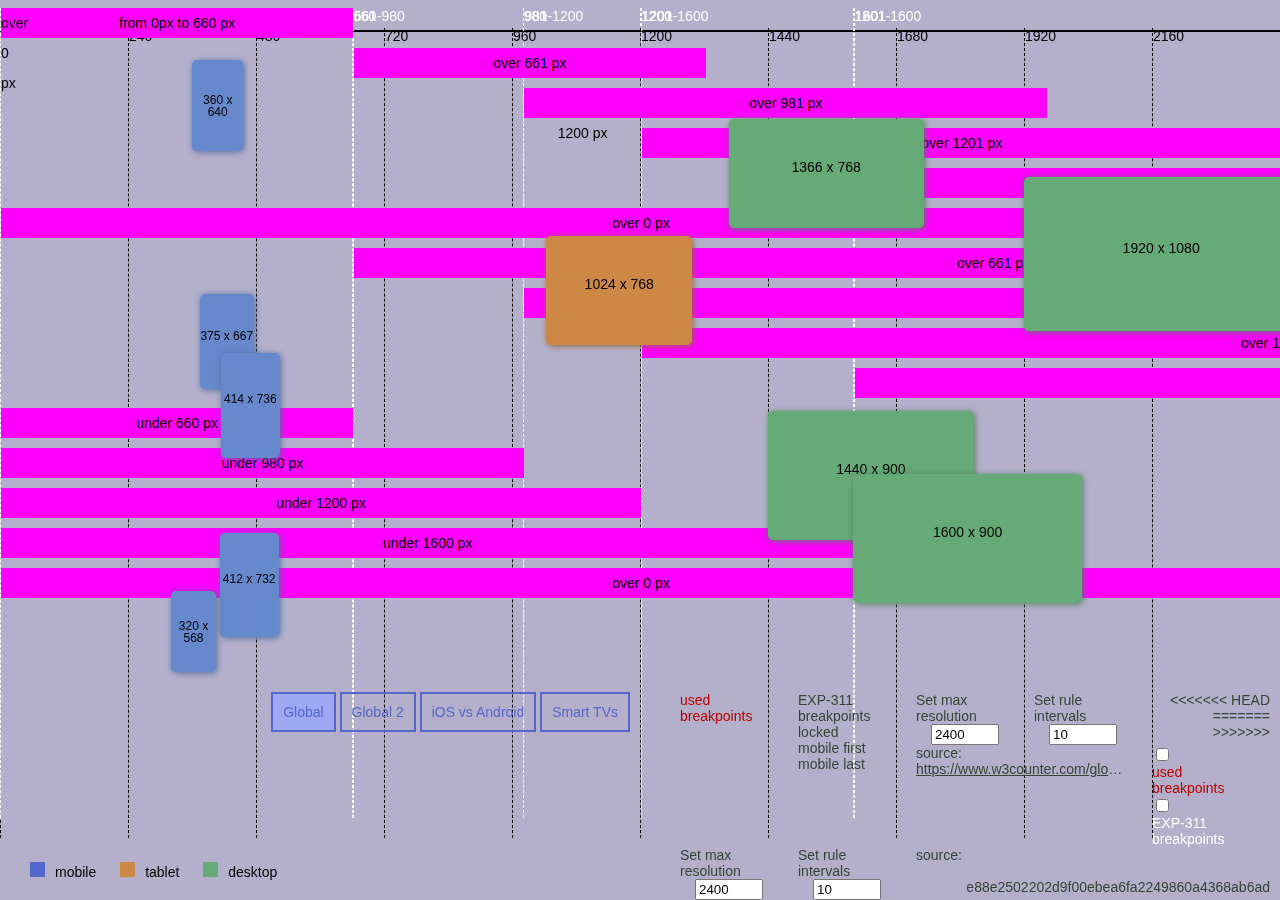
==== commit e4b598ef: "Merge branch 'master' of https://bitbucket.org/giammarcovergara/breakpoints-toolbox" ====
--- a/index.html
+++ b/index.html
@@ -9,7 +9,6 @@
 <main>
     <div id="rule" class="rule">
         <div id="main-sign" class="sign" data-length='10'></div>
-
         <div id="base-breakpoints">
             <div class="breakpoint set1" data-val="0" data-direction="over" data-end="660">0-660</div>
             <div class="breakpoint set1" data-val="661" data-direction="over" data-end="980">661-980</div>
@@ -241,6 +240,7 @@
             <div class="button" onClick="changeView(event, 4)">Smart TVs</div>
         </div>
         <ul class="footer-item float panel">
+<<<<<<< HEAD
             <li class="float ratio-1-5 panel-item">
                 <input id="enableUsedBkp" class="hide" type="checkbox" name="enableUsedBkp" value="enable"
                        onchange="enableUsedBkp(event)">
@@ -282,6 +282,29 @@
             <li class="float ratio-2-5 panel-item">
                 <span>source:<br> <a href="" id="data-source" class="nowrap" target="_blank"></a></span>
             </li>
+=======
+          <li class="float ratio-1-5 panel-item">
+            <div class="float ratio-1-1">
+              <input id="enableUsedBkp" class="float" type="checkbox" name="enableUsedBkp" value="enable" onchange="enableUsedBkp(event)">
+              <label class="panel-label float" for="enableUsedBkp">used breakpoints</label>
+            </div>
+            <div class="float ratio-1-1">
+              <input id="toggleBreaks" class="float" type="checkbox" name="toggleBreaks" value="enable" onchange="toggleBreaks(event)">
+              <label class="panel-label float" for="toggleBreaks">EXP-311 breakpoints</label>
+            </div>
+          </li>
+          <li class="float ratio-1-5 panel-item">
+            <label class="panel-label" for="maxScreen">Set max resolution</label>
+            <input id="maxScreen" class="panel-value" type="number" step="200" name="maxScreen" value="2400" placeholder="maxScreen" onchange="setMaxResolution(event)">
+          </li>
+          <li class="float ratio-1-5 panel-item">
+            <label class="panel-label" for="ruleSteps">Set rule intervals</label>
+            <input id="ruleSteps" class="panel-value" type="number" step="1" name="ruleSteps" value="10" placeholder="rule step" onchange="setRuleInterval(event)">
+          </li>
+          <li class="float ratio-2-5 panel-item">
+            <span>source:<br> <a href="" id="data-source" class="nowrap" target="_blank"></a></span>
+          </li>
+>>>>>>> e88e2502202d9f00ebea6fa2249860a4368ab6ad
         </ul>
     </footer>
 </main>
@@ -290,7 +313,3 @@
 </script>
 </body>
 </html>
-
-
-
-
--- a/style/style.css
+++ b/style/style.css
@@ -380,6 +380,7 @@
     opacity: 0;
     overflow: hidden;
     padding: 10px;
+    pointer-events: none;
     position: absolute;
     right: 100%;
     text-align: left;
@@ -471,6 +472,10 @@
     color: #b00;
 }
 
+#toggleBreaks + label {
+  color: #fff;
+}
+
 .panel .panel-item {
     text-align: left;
 }
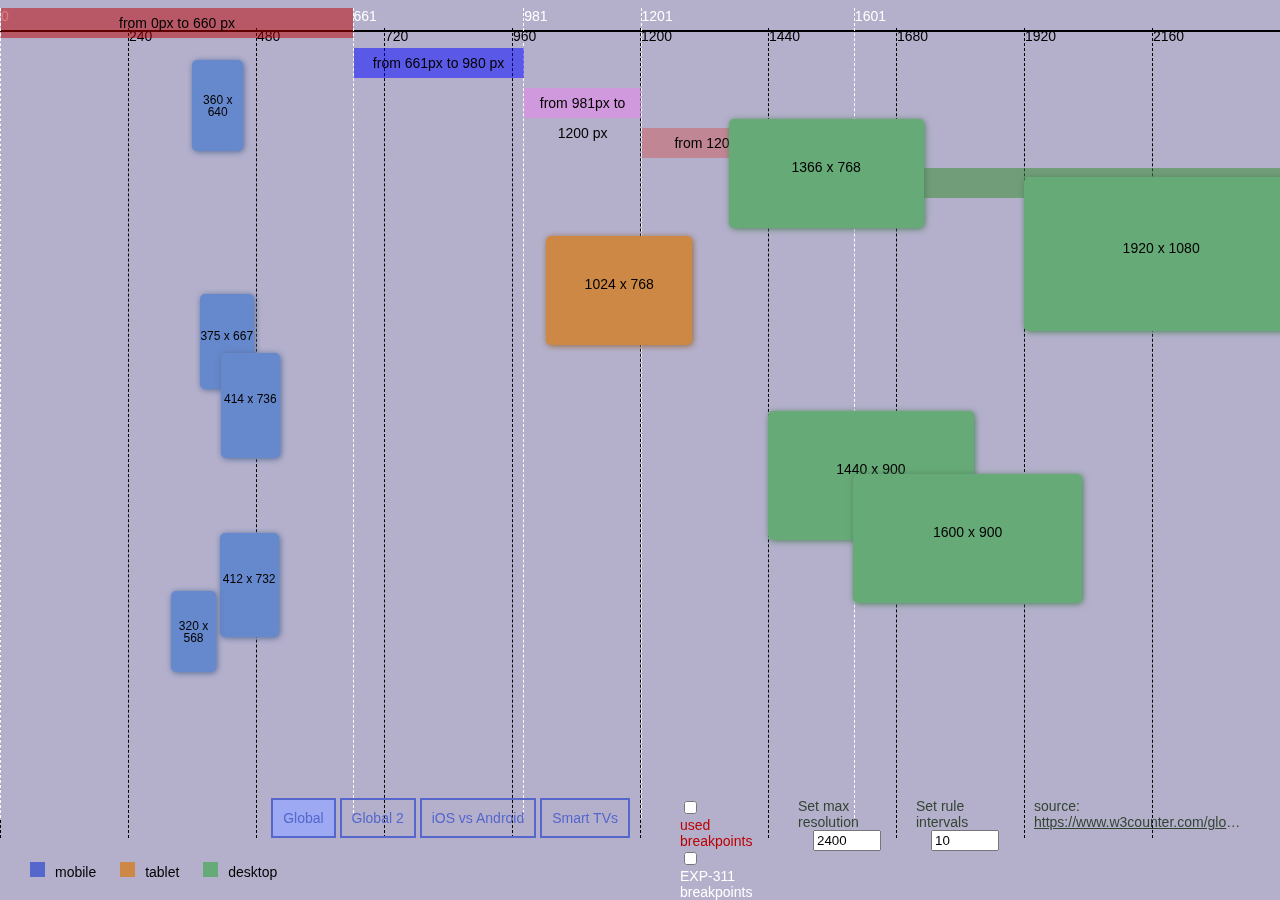
==== commit a7b376ea: "new style" ====
--- a/index.html
+++ b/index.html
@@ -1,288 +1,124 @@
 <!DOCTYPE html>
 <html lang="en" dir="ltr">
-<head>
+  <head>
     <meta charset="utf-8">
     <title></title>
     <link rel="stylesheet" href="style/style.css">
-</head>
-<body>
-<main>
-    <div id="rule" class="rule">
+  </head>
+  <body>
+    <main>
+      <div id="rule" class="rule">
         <div id="main-sign" class="sign" data-length='10'></div>
         <div id="base-breakpoints">
-            <div class="breakpoint set1" data-val="0" data-direction="over" data-end="660">0-660</div>
-            <div class="breakpoint set1" data-val="661" data-direction="over" data-end="980">661-980</div>
-            <div class="breakpoint set1" data-val="981" data-direction="over" data-end="1200">981-1200</div>
-            <div class="breakpoint set1" data-val="1201" data-direction="over" data-end="1600">1201-1600</div>
-            <div class="breakpoint set1" data-val="1601" data-direction="over">1601</div>
-
-            <div class="breakpoint set2" data-val="0" data-direction="over">0</div>
-            <div class="breakpoint set2" data-val="661" data-direction="over">661</div>
-            <div class="breakpoint set2" data-val="981" data-direction="over">981</div>
-            <div class="breakpoint set2" data-val="1201" data-direction="over">1201</div>
-            <div class="breakpoint set2" data-val="1601" data-direction="over">1601</div>
-
-            <div class="breakpoint set3" data-val="660" data-direction="under">660</div>
-            <div class="breakpoint set3" data-val="980" data-direction="under">980</div>
-            <div class="breakpoint set3" data-val="1200" data-direction="under">1200</div>
-            <div class="breakpoint set3" data-val="1600" data-direction="under">1201-1600</div>
-            <div class="breakpoint set3" data-val="0" data-direction="over">0</div>
+          <div class="breakpoint" data-val="0" data-direction="over" data-end="660">0</div>
+          <div class="breakpoint" data-val="661" data-direction="over" data-end="980">661</div>
+          <div class="breakpoint" data-val="981" data-direction="over" data-end="1200">981</div>
+          <div class="breakpoint" data-val="1201" data-direction="over" data-end="1600">1201</div>
+          <div class="breakpoint" data-val="1601" data-direction="over">1601</div>
         </div>
 
         <div id="used-breakpoints" class="opacity-none">
-            <div class="breakpoint used" data-val="375" data-direction="over">375</div>
-            <div class="breakpoint used" data-val="460" data-direction="under">460</div>
-            <div class="breakpoint used" data-val="640" data-direction="under">640</div>
-            <div class="breakpoint used" data-val="659" data-direction="both">659</div>
-            <div class="breakpoint used" data-val="660" data-direction="both">660</div>
-            <div class="breakpoint used" data-val="670" data-direction="under">670</div>
-            <div class="breakpoint used" data-val="767" data-direction="under">767</div>
-            <div class="breakpoint used" data-val="768" data-direction="both">768</div>
-            <div class="breakpoint used" data-val="788" data-direction="under">788</div>
-            <div class="breakpoint used" data-val="980" data-direction="both">980</div>
-            <div class="breakpoint used" data-val="1023" data-direction="under">1023</div>
-            <div class="breakpoint used" data-val="1024" data-direction="over">1024</div>
-            <div class="breakpoint used" data-val="1200" data-direction="under">1200</div>
-            <div class="breakpoint used" data-val="1230" data-direction="under">1230</div>
-            <div class="breakpoint used" data-val="1299" data-direction="under">1299</div>
-            <div class="breakpoint used" data-val="1600" data-direction="under">1600</div>
+          <div class="breakpoint used" data-val="375" data-direction="over">375</div>
+          <div class="breakpoint used" data-val="460" data-direction="under">460</div>
+          <div class="breakpoint used" data-val="640" data-direction="under">640</div>
+          <div class="breakpoint used" data-val="659" data-direction="both">659</div>
+          <div class="breakpoint used" data-val="660" data-direction="both">660</div>
+          <div class="breakpoint used" data-val="670" data-direction="under">670</div>
+          <div class="breakpoint used" data-val="767" data-direction="under">767</div>
+          <div class="breakpoint used" data-val="768" data-direction="both">768</div>
+          <div class="breakpoint used" data-val="788" data-direction="under">788</div>
+          <div class="breakpoint used" data-val="980" data-direction="both">980</div>
+          <div class="breakpoint used" data-val="1023" data-direction="under">1023</div>
+          <div class="breakpoint used" data-val="1024" data-direction="over">1024</div>
+          <div class="breakpoint used" data-val="1200" data-direction="under">1200</div>
+          <div class="breakpoint used" data-val="1230" data-direction="under">1230</div>
+          <div class="breakpoint used" data-val="1299" data-direction="under">1299</div>
+          <div class="breakpoint used" data-val="1600" data-direction="under">1600</div>
         </div>
-    </div>
+      </div>
 
-    <div id="view1" class="screens-container active" data-source="https://www.w3counter.com/globalstats.php"
-         data-max-screen=2400 data-scale=7>
-        <div class="screen mobile" data-width="360" data-height="640" onClick="flipDevice(event)"><span>360 x 640</span>
-            <small class="tooltip"><b>29.05%</b><br>Samsung Galaxy S7/Edge</small>
+      <div id="view1" class="screens-container active" data-source="https://www.w3counter.com/globalstats.php" data-max-screen=2400 data-scale=7>
+        <div class="screen mobile" data-width="360" data-height="640" onClick="flipDevice(event)"><span>360 x 640</span><small class="tooltip"><b>29.05%</b><br>Samsung Galaxy S7/Edge</small></div>
+        <div class="screen desktop" data-width="1366" data-height="768" onClick="flipDevice(event)"><span>1366 x 768</span><small class="tooltip"><b>10.65%</b></small></div>
+        <div class="screen desktop" data-width="1920" data-height="1080" onClick="flipDevice(event)"><span>1920 x 1080</span><small class="tooltip"><b>5.68%</b></small></div>
+        <div class="screen tablet" data-width="1024" data-height="768" onClick="flipDevice(event)"><span>1024 x 768</span><small class="tooltip"><b>6.31%</b><br>iPad Mini/Mini2, iPad Air 1/2, iPad III/IV, Nexus 9</small></div>
+        <div class="screen mobile" data-width="375" data-height="667" onClick="flipDevice(event)"><span>375 x 667</span><small class="tooltip"><b>5.66%</b><br>iPhone 6/7/8</small></div>
+        <div class="screen mobile" data-width="414" data-height="736" onClick="flipDevice(event)"><span>414 x 736</span><small class="tooltip"><b>2.36%</b><br>iPhone 6+/6S+/7+/8+</small></div>
+        <div class="screen desktop" data-width="1440" data-height="900" onClick="flipDevice(event)"><span>1440 x 900</span><small class="tooltip"><b>2.22%</b></small></div>
+        <div class="screen desktop" data-width="1600" data-height="900" onClick="flipDevice(event)"><span>1600 x 900</span><small class="tooltip"><b>2.43%</b></small></div>
+        <div class="screen mobile" data-width="412" data-height="732" onClick="flipDevice(event)"><span>412 x 732</span><small class="tooltip"><b>2.18%</b><br>Galaxy Tab 10</small></div>
+        <div class="screen mobile" data-width="320" data-height="568" onClick="flipDevice(event)"><span>320 x 568</span><small class="tooltip"><b>2.20%</b><br>iPhone 5, iPod Touch</small></div>
+        <div class="legend">
+          <span class="legend-data phone">mobile</span>
+          <span class="legend-data tablet">tablet</span>
+          <span class="legend-data desktop">desktop</span>
         </div>
-        <div class="screen desktop" data-width="1366" data-height="768" onClick="flipDevice(event)">
-            <span>1366 x 768</span>
-            <small class="tooltip"><b>10.65%</b></small>
+      </div>
+
+      <div id="view2" class="screens-container" data-source="http://gs.statcounter.com/screen-resolution-stats/mobile/worldwide" data-max-screen=3260 data-scale=11>
+        <div class="screen" data-width="1334" data-height="750" onClick="flipDevice(event)"><span>1334 x 750</span><small class="tooltip"></small></div>
+        <div class="screen desktop" data-width="1920" data-height="1080" onClick="flipDevice(event)"><span>1920 x 1080</span><small class="tooltip"></small></div>
+        <div class="screen desktop" data-width="2560" data-height="1440" onClick="flipDevice(event)"><span>2560 x 1440</span><small class="tooltip"></small></div>
+        <div class="screen" data-width="1280" data-height="720" onClick="flipDevice(event)"><span>1280 x 720</span><small class="tooltip"></small></div>
+        <div class="screen desktop" data-width="2960" data-height="1440" onClick="flipDevice(event)"><span>2960 x 1440</span><small class="tooltip"></small></div>
+        <div class="screen" data-width="1136" data-height="640" onClick="flipDevice(event)"><span>1136 x 640</span><small class="tooltip"></small></div>
+        <div class="screen desktop" data-width="2436" data-height="1125" onClick="flipDevice(event)"><span>2436 x 1125</span><small class="tooltip"></small></div>
+        <div class="screen" data-width="854" data-height="480" onClick="flipDevice(event)"><span>854 x 480</span><small class="tooltip"></small></div>
+        <div class="screen" data-width="960" data-height="540" onClick="flipDevice(event)"><span>960 x 540</span><small class="tooltip"></small></div>
+        <div class="screen" data-width="800" data-height="480" onClick="flipDevice(event)"><span>800 x 480</span><small class="tooltip"></small></div>
+        <div class="screen desktop" data-width="2880" data-height="1440" onClick="flipDevice(event)"><span>2880 x 1440</span><small class="tooltip"></small></div>
+        <div class="screen mobile" data-width="360" data-height="640" onClick="flipDevice(event)"><span>360 x 640</span><small class="tooltip">Samsung Galaxy S7/Edge</small></div>
+        <div class="screen mobile" data-width="375" data-height="667" onClick="flipDevice(event)"><span>375 x 667</span><small class="tooltip">iPhone 6/7/8</small></div>
+        <div class="legend">
+          <span class="legend-data phone">mobile</span>
+          <span class="legend-data tablet">tablet</span>
+          <span class="legend-data desktop">desktop</span>
         </div>
-        <div class="screen desktop" data-width="1920" data-height="1080" onClick="flipDevice(event)">
-            <span>1920 x 1080</span>
-            <small class="tooltip"><b>5.68%</b></small>
+      </div>
+
+      <div id="view3" class="screens-container" data-source="https://mediag.com/news/popular-screen-resolutions-designing-for-all/" data-max-screen=1920 data-scale=9>
+        <div class="screen mobile" data-width="375" data-height="812" onClick="flipDevice(event)"><span>375 x 812</span><small class="tooltip">iPhone X</small></div>
+        <div class="screen mobile" data-width="414" data-height="736" onClick="flipDevice(event)"><span>414 x 736</span><small class="tooltip">iPhone 8Plus, 7Plus, 6Plus</small></div>
+        <div class="screen mobile" data-width="375" data-height="667" onClick="flipDevice(event)"><span>375 x 667</span><small class="tooltip">iPhone 6/7/8</small></div>
+        <div class="screen mobile" data-width="320" data-height="568" onClick="flipDevice(event)"><span>320 x 568</span><small class="tooltip">iPhone 5, iPod Touch</small></div>
+        <div class="screen mobile" data-width="1366" data-height="1024" onClick="flipDevice(event)"><span>1366 x 1024</span><small class="tooltip">iPad PRO</small></div>
+        <div class="screen mobile" data-width="1024" data-height="768" onClick="flipDevice(event)"><span>1024 x 768</span><small class="tooltip">iPad Mini/Mini2, iPad Air 1/2, iPad III/IV </small></div>
+        <div class="screen" data-width="411" data-height="731" onClick="flipDevice(event)"><span>411 x 731</span><small class="tooltip">Nexus 6P/5X, Pixel XL/2/2XL</small></div>
+        <div class="screen" data-width="360" data-height="740" onClick="flipDevice(event)"><span>360 x 740</span><small class="tooltip">Galaxy S8/S8+/S9/S9+</small></div>
+        <div class="screen" data-width="480" data-height="853" onClick="flipDevice(event)"><span>480 x 853</span><small class="tooltip">Galaxy Note 5, LG G5, One+ 3</small></div>
+        <div class="screen" data-width="360" data-height="640" onClick="flipDevice(event)"><span>360 x 640</span><small class="tooltip">Samsung Galaxy S7/Edge</small></div>
+        <div class="screen" data-width="960" data-height="600" onClick="flipDevice(event)"><span>960 x 600</span><small class="tooltip">Nexus 7 (2013)</small></div>
+        <div class="screen" data-width="1024" data-height="768" onClick="flipDevice(event)"><span>1024 x 768</span><small class="tooltip">Nexus 9 </small></div>
+        <div class="screen" data-width="1280" data-height="800" onClick="flipDevice(event)"><span>1280 x 800</span><small class="tooltip">Galaxy Tab 10</small></div>
+        <div class="screen" data-width="1280" data-height="850" onClick="flipDevice(event)"><span>1280 x 850</span><small class="tooltip">Chomebook Pixel</small></div>
+        <div class="legend">
+          <span class="legend-data phone">iOS</span>
+          <span class="legend-data tablet">android</span>
         </div>
-        <div class="screen tablet" data-width="1024" data-height="768" onClick="flipDevice(event)">
-            <span>1024 x 768</span>
-            <small class="tooltip"><b>6.31%</b><br>iPad Mini/Mini2, iPad Air 1/2, iPad III/IV, Nexus 9</small>
+      </div>
+
+      <div id="view4" class="screens-container" data-source="https://www.grandviewresearch.com/industry-analysis/smart-tv-industry" data-min-screen=1200 data-max-screen=10000 data-scale=12>
+        <div class="screen" data-width="1920" data-height="1080" onClick="flipDevice(event)"><span>1920 x 1080</span><small class="tooltip">36.3%</small></div>
+        <div class="screen" data-width="0" data-height="0" onClick="flipDevice(event)"><span></span><small class="tooltip">2.3%</small></div>
+        <div class="screen" data-width="1280" data-height="720" onClick="flipDevice(event)"><span>1280 x 720</span><small class="tooltip">33%</small></div>
+        <div class="screen" data-width="0" data-height="0" onClick="flipDevice(event)"><span></span><small class="tooltip">2.3%</small></div>
+        <div class="screen" data-width="3840" data-height="2160" onClick="flipDevice(event)"><span>3840 x 2160</span><small class="tooltip">28.4%%</small></div>
+        <div class="screen" data-width="0" data-height="0" onClick="flipDevice(event)"><span></span><small class="tooltip">2.3%</small></div>
+        <div class="screen" data-width="0" data-heght="0" onClick="flipDevice(event)"><span></span><small class="tooltip">2.3%</small></div>
+        <div class="screen" data-width="7680" data-height="4320" onClick="flipDevice(event)"><span>7680 x 4320</span><small class="tooltip">2.3%</small></div>
+        <div class="legend">
+          <span class="legend-data tablet">Smart TV</span>
         </div>
-        <div class="screen mobile" data-width="375" data-height="667" onClick="flipDevice(event)"><span>375 x 667</span>
-            <small class="tooltip"><b>5.66%</b><br>iPhone 6/7/8</small>
-        </div>
-        <div class="screen mobile" data-width="414" data-height="736" onClick="flipDevice(event)"><span>414 x 736</span>
-            <small class="tooltip"><b>2.36%</b><br>iPhone 6+/6S+/7+/8+</small>
-        </div>
-        <div class="screen desktop" data-width="1440" data-height="900" onClick="flipDevice(event)">
-            <span>1440 x 900</span>
-            <small class="tooltip"><b>2.22%</b></small>
-        </div>
-        <div class="screen desktop" data-width="1600" data-height="900" onClick="flipDevice(event)">
-            <span>1600 x 900</span>
-            <small class="tooltip"><b>2.43%</b></small>
-        </div>
-        <div class="screen mobile" data-width="412" data-height="732" onClick="flipDevice(event)"><span>412 x 732</span>
-            <small class="tooltip"><b>2.18%</b><br>Galaxy Tab 10</small>
-        </div>
-        <div class="screen mobile" data-width="320" data-height="568" onClick="flipDevice(event)"><span>320 x 568</span>
-            <small class="tooltip"><b>2.20%</b><br>iPhone 5, iPod Touch</small>
-        </div>
-        <div class="legend">
-            <span class="legend-data phone">mobile</span>
-            <span class="legend-data tablet">tablet</span>
-            <span class="legend-data desktop">desktop</span>
-        </div>
-    </div>
+      </div>
 
-    <div id="view2" class="screens-container"
-         data-source="http://gs.statcounter.com/screen-resolution-stats/mobile/worldwide" data-max-screen=3260
-         data-scale=11>
-        <div class="screen" data-width="1334" data-height="750" onClick="flipDevice(event)"><span>1334 x 750</span>
-            <small class="tooltip"></small>
-        </div>
-        <div class="screen desktop" data-width="1920" data-height="1080" onClick="flipDevice(event)">
-            <span>1920 x 1080</span>
-            <small class="tooltip"></small>
-        </div>
-        <div class="screen desktop" data-width="2560" data-height="1440" onClick="flipDevice(event)">
-            <span>2560 x 1440</span>
-            <small class="tooltip"></small>
-        </div>
-        <div class="screen" data-width="1280" data-height="720" onClick="flipDevice(event)"><span>1280 x 720</span>
-            <small class="tooltip"></small>
-        </div>
-        <div class="screen desktop" data-width="2960" data-height="1440" onClick="flipDevice(event)">
-            <span>2960 x 1440</span>
-            <small class="tooltip"></small>
-        </div>
-        <div class="screen" data-width="1136" data-height="640" onClick="flipDevice(event)"><span>1136 x 640</span>
-            <small class="tooltip"></small>
-        </div>
-        <div class="screen desktop" data-width="2436" data-height="1125" onClick="flipDevice(event)">
-            <span>2436 x 1125</span>
-            <small class="tooltip"></small>
-        </div>
-        <div class="screen" data-width="854" data-height="480" onClick="flipDevice(event)"><span>854 x 480</span>
-            <small class="tooltip"></small>
-        </div>
-        <div class="screen" data-width="960" data-height="540" onClick="flipDevice(event)"><span>960 x 540</span>
-            <small class="tooltip"></small>
-        </div>
-        <div class="screen" data-width="800" data-height="480" onClick="flipDevice(event)"><span>800 x 480</span>
-            <small class="tooltip"></small>
-        </div>
-        <div class="screen desktop" data-width="2880" data-height="1440" onClick="flipDevice(event)">
-            <span>2880 x 1440</span>
-            <small class="tooltip"></small>
-        </div>
-        <div class="screen mobile" data-width="360" data-height="640" onClick="flipDevice(event)"><span>360 x 640</span>
-            <small class="tooltip">Samsung Galaxy S7/Edge</small>
-        </div>
-        <div class="screen mobile" data-width="375" data-height="667" onClick="flipDevice(event)"><span>375 x 667</span>
-            <small class="tooltip">iPhone 6/7/8</small>
-        </div>
-        <div class="legend">
-            <span class="legend-data phone">mobile</span>
-            <span class="legend-data tablet">tablet</span>
-            <span class="legend-data desktop">desktop</span>
-        </div>
-    </div>
-
-    <div id="view3" class="screens-container"
-         data-source="https://mediag.com/news/popular-screen-resolutions-designing-for-all/" data-max-screen=1920
-         data-scale=9>
-        <div class="screen mobile" data-width="375" data-height="812" onClick="flipDevice(event)"><span>375 x 812</span>
-            <small class="tooltip">iPhone X</small>
-        </div>
-        <div class="screen mobile" data-width="414" data-height="736" onClick="flipDevice(event)"><span>414 x 736</span>
-            <small class="tooltip">iPhone 8Plus, 7Plus, 6Plus</small>
-        </div>
-        <div class="screen mobile" data-width="375" data-height="667" onClick="flipDevice(event)"><span>375 x 667</span>
-            <small class="tooltip">iPhone 6/7/8</small>
-        </div>
-        <div class="screen mobile" data-width="320" data-height="568" onClick="flipDevice(event)"><span>320 x 568</span>
-            <small class="tooltip">iPhone 5, iPod Touch</small>
-        </div>
-        <div class="screen mobile" data-width="1366" data-height="1024" onClick="flipDevice(event)">
-            <span>1366 x 1024</span>
-            <small class="tooltip">iPad PRO</small>
-        </div>
-        <div class="screen mobile" data-width="1024" data-height="768" onClick="flipDevice(event)">
-            <span>1024 x 768</span>
-            <small class="tooltip">iPad Mini/Mini2, iPad Air 1/2, iPad III/IV</small>
-        </div>
-        <div class="screen" data-width="411" data-height="731" onClick="flipDevice(event)"><span>411 x 731</span>
-            <small class="tooltip">Nexus 6P/5X, Pixel XL/2/2XL</small>
-        </div>
-        <div class="screen" data-width="360" data-height="740" onClick="flipDevice(event)"><span>360 x 740</span>
-            <small class="tooltip">Galaxy S8/S8+/S9/S9+</small>
-        </div>
-        <div class="screen" data-width="480" data-height="853" onClick="flipDevice(event)"><span>480 x 853</span>
-            <small class="tooltip">Galaxy Note 5, LG G5, One+ 3</small>
-        </div>
-        <div class="screen" data-width="360" data-height="640" onClick="flipDevice(event)"><span>360 x 640</span>
-            <small class="tooltip">Samsung Galaxy S7/Edge</small>
-        </div>
-        <div class="screen" data-width="960" data-height="600" onClick="flipDevice(event)"><span>960 x 600</span>
-            <small class="tooltip">Nexus 7 (2013)</small>
-        </div>
-        <div class="screen" data-width="1024" data-height="768" onClick="flipDevice(event)"><span>1024 x 768</span>
-            <small class="tooltip">Nexus 9</small>
-        </div>
-        <div class="screen" data-width="1280" data-height="800" onClick="flipDevice(event)"><span>1280 x 800</span>
-            <small class="tooltip">Galaxy Tab 10</small>
-        </div>
-        <div class="screen" data-width="1280" data-height="850" onClick="flipDevice(event)"><span>1280 x 850</span>
-            <small class="tooltip">Chomebook Pixel</small>
-        </div>
-        <div class="legend">
-            <span class="legend-data phone">iOS</span>
-            <span class="legend-data tablet">android</span>
-        </div>
-    </div>
-
-    <div id="view4" class="screens-container"
-         data-source="https://www.grandviewresearch.com/industry-analysis/smart-tv-industry" data-min-screen=1200
-         data-max-screen=10000 data-scale=12>
-        <div class="screen" data-width="1920" data-height="1080" onClick="flipDevice(event)"><span>1920 x 1080</span>
-            <small class="tooltip">36.3%</small>
-        </div>
-        <div class="screen" data-width="0" data-height="0" onClick="flipDevice(event)"><span></span>
-            <small class="tooltip">2.3%</small>
-        </div>
-        <div class="screen" data-width="1280" data-height="720" onClick="flipDevice(event)"><span>1280 x 720</span>
-            <small class="tooltip">33%</small>
-        </div>
-        <div class="screen" data-width="0" data-height="0" onClick="flipDevice(event)"><span></span>
-            <small class="tooltip">2.3%</small>
-        </div>
-        <div class="screen" data-width="3840" data-height="2160" onClick="flipDevice(event)"><span>3840 x 2160</span>
-            <small class="tooltip">28.4%%</small>
-        </div>
-        <div class="screen" data-width="0" data-height="0" onClick="flipDevice(event)"><span></span>
-            <small class="tooltip">2.3%</small>
-        </div>
-        <div class="screen" data-width="0" data-heght="0" onClick="flipDevice(event)"><span></span>
-            <small class="tooltip">2.3%</small>
-        </div>
-        <div class="screen" data-width="7680" data-height="4320" onClick="flipDevice(event)"><span>7680 x 4320</span>
-            <small class="tooltip">2.3%</small>
-        </div>
-        <div class="legend">
-            <span class="legend-data tablet">Smart TV</span>
-        </div>
-    </div>
-
-    <footer>
+      <footer>
         <div id="view-selector" class="footer-item">
-            <div class="button selected" onClick="changeView(event, 1)">Global</div>
-            <div class="button" onClick="changeView(event, 2)">Global 2</div>
-            <div class="button" onClick="changeView(event, 3)">iOS vs Android</div>
-            <div class="button" onClick="changeView(event, 4)">Smart TVs</div>
+          <div class="button selected" onClick="changeView(event, 1)">Global</div>
+          <div class="button" onClick="changeView(event, 2)">Global 2</div>
+          <div class="button" onClick="changeView(event, 3)">iOS vs Android</div>
+          <div class="button" onClick="changeView(event, 4)">Smart TVs</div>
         </div>
         <ul class="footer-item float panel">
-<<<<<<< HEAD
-            <li class="float ratio-1-5 panel-item">
-                <input id="enableUsedBkp" class="hide" type="checkbox" name="enableUsedBkp" value="enable"
-                       onchange="enableUsedBkp(event)">
-                <label class="panel-label float" for="enableUsedBkp">used breakpoints</label>
-            </li>
-            <li class="float ratio-1-5 panel-item">
-                <input id="toggleBreaks" class="hide" type="checkbox" name="toggleBreaks" value="enable"
-                       onchange="toggleBreaks(event)">
-                <input id="toggleSet3" class="hide" type="checkbox" name="toggleBreaks" value="3"
-                       onchange="toggleSet(event)"/>
-                <input id="toggleSet1" class="hide" type="checkbox" name="toggleBreaks" value="1"
-                       onchange="toggleSet(event)"/>
-                <input id="toggleSet2" class="hide" type="checkbox" name="toggleBreaks" value="2"
-                       onchange="toggleSet(event)"/>
-                <label class="panel-label float" for="toggleBreaks">EXP-311 breakpoints</label>
-                <div>
-                    <label class="panel-label" for="toggleSet1">locked</label>
-                </div>
-                <div>
-                    <label class="panel-label" for="toggleSet2">mobile first</label>
-                </div>
-                <div>
-                    <label class="panel-label" for="toggleSet3">mobile last</label>
-                </div>
-            </li>
-            <li class="float ratio-1-5 panel-item">
-
-            </li>
-            <li class="float ratio-1-5 panel-item">
-                <label class="panel-label" for="maxScreen">Set max resolution</label>
-                <input id="maxScreen" class="panel-value" type="number" step="200" name="maxScreen" value="2400"
-                       placeholder="maxScreen" onchange="setMaxResolution(event)">
-            </li>
-            <li class="float ratio-1-5 panel-item">
-                <label class="panel-label" for="ruleSteps">Set rule intervals</label>
-                <input id="ruleSteps" class="panel-value" type="number" step="1" name="ruleSteps" value="10"
-                       placeholder="rule step" onchange="setRuleInterval(event)">
-            </li>
-            <li class="float ratio-2-5 panel-item">
-                <span>source:<br> <a href="" id="data-source" class="nowrap" target="_blank"></a></span>
-            </li>
-=======
           <li class="float ratio-1-5 panel-item">
             <div class="float ratio-1-1">
               <input id="enableUsedBkp" class="float" type="checkbox" name="enableUsedBkp" value="enable" onchange="enableUsedBkp(event)">
@@ -304,12 +140,11 @@
           <li class="float ratio-2-5 panel-item">
             <span>source:<br> <a href="" id="data-source" class="nowrap" target="_blank"></a></span>
           </li>
->>>>>>> e88e2502202d9f00ebea6fa2249860a4368ab6ad
         </ul>
-    </footer>
-</main>
-<script type="text/javascript" src="scripts/script.js">
+      </footer>
+    </main>
+    <script type="text/javascript" src="scripts/script.js">
 
-</script>
-</body>
+    </script>
+  </body>
 </html>
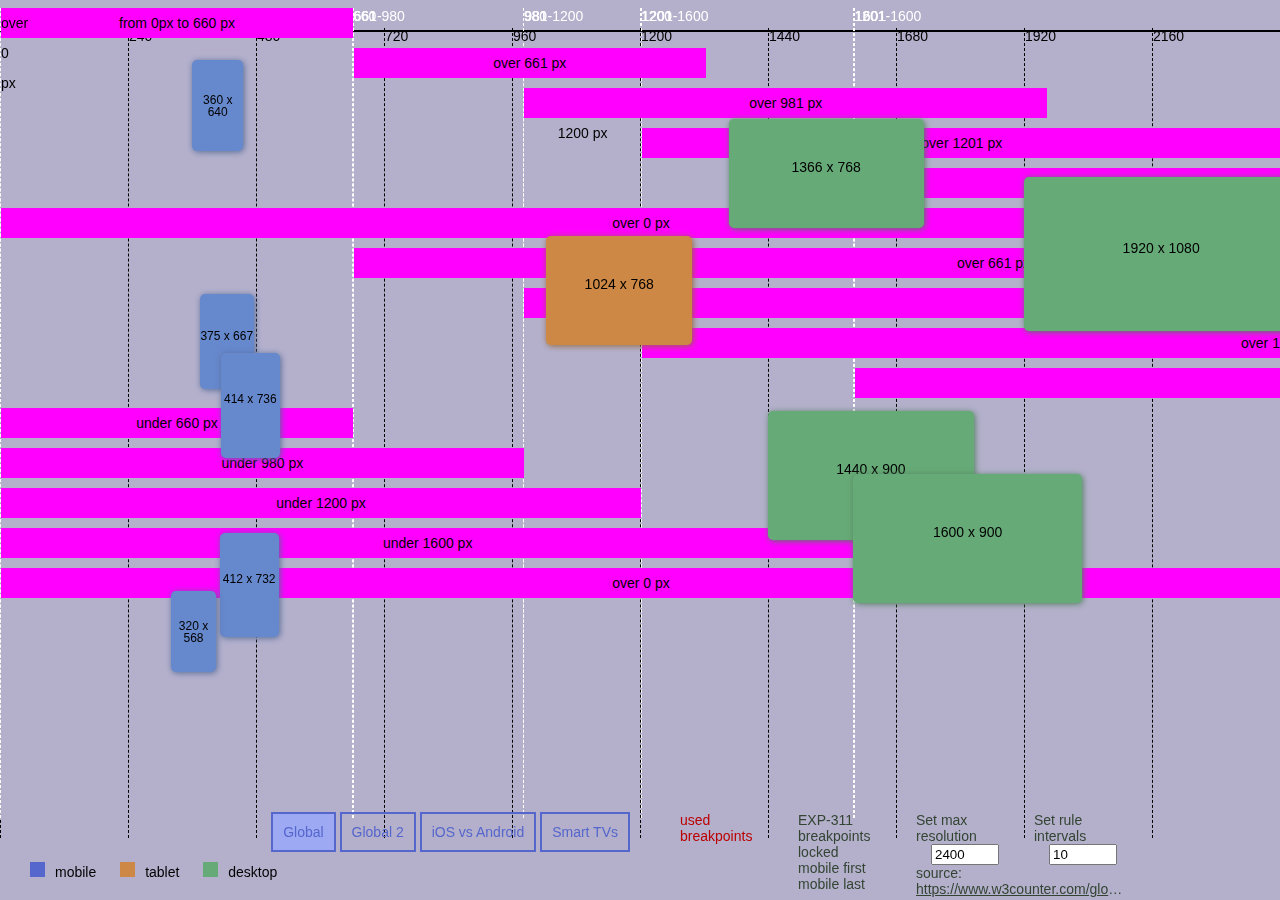
==== commit 91426ca9: "Merge branch 'master' of https://bitbucket.org/giammarcovergara/breakpoints-toolbox" ====
--- a/index.html
+++ b/index.html
@@ -1,150 +1,291 @@
 <!DOCTYPE html>
 <html lang="en" dir="ltr">
-  <head>
+<head>
     <meta charset="utf-8">
     <title></title>
     <link rel="stylesheet" href="style/style.css">
-  </head>
-  <body>
-    <main>
-      <div id="rule" class="rule">
+</head>
+<body>
+<main>
+    <div id="rule" class="rule">
         <div id="main-sign" class="sign" data-length='10'></div>
         <div id="base-breakpoints">
-          <div class="breakpoint" data-val="0" data-direction="over" data-end="660">0</div>
-          <div class="breakpoint" data-val="661" data-direction="over" data-end="980">661</div>
-          <div class="breakpoint" data-val="981" data-direction="over" data-end="1200">981</div>
-          <div class="breakpoint" data-val="1201" data-direction="over" data-end="1600">1201</div>
-          <div class="breakpoint" data-val="1601" data-direction="over">1601</div>
+            <div class="breakpoint set1" data-val="0" data-direction="over" data-end="660">0-660</div>
+            <div class="breakpoint set1" data-val="661" data-direction="over" data-end="980">661-980</div>
+            <div class="breakpoint set1" data-val="981" data-direction="over" data-end="1200">981-1200</div>
+            <div class="breakpoint set1" data-val="1201" data-direction="over" data-end="1600">1201-1600</div>
+            <div class="breakpoint set1" data-val="1601" data-direction="over">1601</div>
+
+            <div class="breakpoint set2" data-val="0" data-direction="over">0</div>
+            <div class="breakpoint set2" data-val="661" data-direction="over">661</div>
+            <div class="breakpoint set2" data-val="981" data-direction="over">981</div>
+            <div class="breakpoint set2" data-val="1201" data-direction="over">1201</div>
+            <div class="breakpoint set2" data-val="1601" data-direction="over">1601</div>
+
+            <div class="breakpoint set3" data-val="660" data-direction="under">660</div>
+            <div class="breakpoint set3" data-val="980" data-direction="under">980</div>
+            <div class="breakpoint set3" data-val="1200" data-direction="under">1200</div>
+            <div class="breakpoint set3" data-val="1600" data-direction="under">1201-1600</div>
+            <div class="breakpoint set3" data-val="0" data-direction="over">0</div>
         </div>
 
         <div id="used-breakpoints" class="opacity-none">
-          <div class="breakpoint used" data-val="375" data-direction="over">375</div>
-          <div class="breakpoint used" data-val="460" data-direction="under">460</div>
-          <div class="breakpoint used" data-val="640" data-direction="under">640</div>
-          <div class="breakpoint used" data-val="659" data-direction="both">659</div>
-          <div class="breakpoint used" data-val="660" data-direction="both">660</div>
-          <div class="breakpoint used" data-val="670" data-direction="under">670</div>
-          <div class="breakpoint used" data-val="767" data-direction="under">767</div>
-          <div class="breakpoint used" data-val="768" data-direction="both">768</div>
-          <div class="breakpoint used" data-val="788" data-direction="under">788</div>
-          <div class="breakpoint used" data-val="980" data-direction="both">980</div>
-          <div class="breakpoint used" data-val="1023" data-direction="under">1023</div>
-          <div class="breakpoint used" data-val="1024" data-direction="over">1024</div>
-          <div class="breakpoint used" data-val="1200" data-direction="under">1200</div>
-          <div class="breakpoint used" data-val="1230" data-direction="under">1230</div>
-          <div class="breakpoint used" data-val="1299" data-direction="under">1299</div>
-          <div class="breakpoint used" data-val="1600" data-direction="under">1600</div>
-        </div>
-      </div>
-
-      <div id="view1" class="screens-container active" data-source="https://www.w3counter.com/globalstats.php" data-max-screen=2400 data-scale=7>
-        <div class="screen mobile" data-width="360" data-height="640" onClick="flipDevice(event)"><span>360 x 640</span><small class="tooltip"><b>29.05%</b><br>Samsung Galaxy S7/Edge</small></div>
-        <div class="screen desktop" data-width="1366" data-height="768" onClick="flipDevice(event)"><span>1366 x 768</span><small class="tooltip"><b>10.65%</b></small></div>
-        <div class="screen desktop" data-width="1920" data-height="1080" onClick="flipDevice(event)"><span>1920 x 1080</span><small class="tooltip"><b>5.68%</b></small></div>
-        <div class="screen tablet" data-width="1024" data-height="768" onClick="flipDevice(event)"><span>1024 x 768</span><small class="tooltip"><b>6.31%</b><br>iPad Mini/Mini2, iPad Air 1/2, iPad III/IV, Nexus 9</small></div>
-        <div class="screen mobile" data-width="375" data-height="667" onClick="flipDevice(event)"><span>375 x 667</span><small class="tooltip"><b>5.66%</b><br>iPhone 6/7/8</small></div>
-        <div class="screen mobile" data-width="414" data-height="736" onClick="flipDevice(event)"><span>414 x 736</span><small class="tooltip"><b>2.36%</b><br>iPhone 6+/6S+/7+/8+</small></div>
-        <div class="screen desktop" data-width="1440" data-height="900" onClick="flipDevice(event)"><span>1440 x 900</span><small class="tooltip"><b>2.22%</b></small></div>
-        <div class="screen desktop" data-width="1600" data-height="900" onClick="flipDevice(event)"><span>1600 x 900</span><small class="tooltip"><b>2.43%</b></small></div>
-        <div class="screen mobile" data-width="412" data-height="732" onClick="flipDevice(event)"><span>412 x 732</span><small class="tooltip"><b>2.18%</b><br>Galaxy Tab 10</small></div>
-        <div class="screen mobile" data-width="320" data-height="568" onClick="flipDevice(event)"><span>320 x 568</span><small class="tooltip"><b>2.20%</b><br>iPhone 5, iPod Touch</small></div>
-        <div class="legend">
-          <span class="legend-data phone">mobile</span>
-          <span class="legend-data tablet">tablet</span>
-          <span class="legend-data desktop">desktop</span>
-        </div>
-      </div>
-
-      <div id="view2" class="screens-container" data-source="http://gs.statcounter.com/screen-resolution-stats/mobile/worldwide" data-max-screen=3260 data-scale=11>
-        <div class="screen" data-width="1334" data-height="750" onClick="flipDevice(event)"><span>1334 x 750</span><small class="tooltip"></small></div>
-        <div class="screen desktop" data-width="1920" data-height="1080" onClick="flipDevice(event)"><span>1920 x 1080</span><small class="tooltip"></small></div>
-        <div class="screen desktop" data-width="2560" data-height="1440" onClick="flipDevice(event)"><span>2560 x 1440</span><small class="tooltip"></small></div>
-        <div class="screen" data-width="1280" data-height="720" onClick="flipDevice(event)"><span>1280 x 720</span><small class="tooltip"></small></div>
-        <div class="screen desktop" data-width="2960" data-height="1440" onClick="flipDevice(event)"><span>2960 x 1440</span><small class="tooltip"></small></div>
-        <div class="screen" data-width="1136" data-height="640" onClick="flipDevice(event)"><span>1136 x 640</span><small class="tooltip"></small></div>
-        <div class="screen desktop" data-width="2436" data-height="1125" onClick="flipDevice(event)"><span>2436 x 1125</span><small class="tooltip"></small></div>
-        <div class="screen" data-width="854" data-height="480" onClick="flipDevice(event)"><span>854 x 480</span><small class="tooltip"></small></div>
-        <div class="screen" data-width="960" data-height="540" onClick="flipDevice(event)"><span>960 x 540</span><small class="tooltip"></small></div>
-        <div class="screen" data-width="800" data-height="480" onClick="flipDevice(event)"><span>800 x 480</span><small class="tooltip"></small></div>
-        <div class="screen desktop" data-width="2880" data-height="1440" onClick="flipDevice(event)"><span>2880 x 1440</span><small class="tooltip"></small></div>
-        <div class="screen mobile" data-width="360" data-height="640" onClick="flipDevice(event)"><span>360 x 640</span><small class="tooltip">Samsung Galaxy S7/Edge</small></div>
-        <div class="screen mobile" data-width="375" data-height="667" onClick="flipDevice(event)"><span>375 x 667</span><small class="tooltip">iPhone 6/7/8</small></div>
-        <div class="legend">
-          <span class="legend-data phone">mobile</span>
-          <span class="legend-data tablet">tablet</span>
-          <span class="legend-data desktop">desktop</span>
-        </div>
-      </div>
-
-      <div id="view3" class="screens-container" data-source="https://mediag.com/news/popular-screen-resolutions-designing-for-all/" data-max-screen=1920 data-scale=9>
-        <div class="screen mobile" data-width="375" data-height="812" onClick="flipDevice(event)"><span>375 x 812</span><small class="tooltip">iPhone X</small></div>
-        <div class="screen mobile" data-width="414" data-height="736" onClick="flipDevice(event)"><span>414 x 736</span><small class="tooltip">iPhone 8Plus, 7Plus, 6Plus</small></div>
-        <div class="screen mobile" data-width="375" data-height="667" onClick="flipDevice(event)"><span>375 x 667</span><small class="tooltip">iPhone 6/7/8</small></div>
-        <div class="screen mobile" data-width="320" data-height="568" onClick="flipDevice(event)"><span>320 x 568</span><small class="tooltip">iPhone 5, iPod Touch</small></div>
-        <div class="screen mobile" data-width="1366" data-height="1024" onClick="flipDevice(event)"><span>1366 x 1024</span><small class="tooltip">iPad PRO</small></div>
-        <div class="screen mobile" data-width="1024" data-height="768" onClick="flipDevice(event)"><span>1024 x 768</span><small class="tooltip">iPad Mini/Mini2, iPad Air 1/2, iPad III/IV </small></div>
-        <div class="screen" data-width="411" data-height="731" onClick="flipDevice(event)"><span>411 x 731</span><small class="tooltip">Nexus 6P/5X, Pixel XL/2/2XL</small></div>
-        <div class="screen" data-width="360" data-height="740" onClick="flipDevice(event)"><span>360 x 740</span><small class="tooltip">Galaxy S8/S8+/S9/S9+</small></div>
-        <div class="screen" data-width="480" data-height="853" onClick="flipDevice(event)"><span>480 x 853</span><small class="tooltip">Galaxy Note 5, LG G5, One+ 3</small></div>
-        <div class="screen" data-width="360" data-height="640" onClick="flipDevice(event)"><span>360 x 640</span><small class="tooltip">Samsung Galaxy S7/Edge</small></div>
-        <div class="screen" data-width="960" data-height="600" onClick="flipDevice(event)"><span>960 x 600</span><small class="tooltip">Nexus 7 (2013)</small></div>
-        <div class="screen" data-width="1024" data-height="768" onClick="flipDevice(event)"><span>1024 x 768</span><small class="tooltip">Nexus 9 </small></div>
-        <div class="screen" data-width="1280" data-height="800" onClick="flipDevice(event)"><span>1280 x 800</span><small class="tooltip">Galaxy Tab 10</small></div>
-        <div class="screen" data-width="1280" data-height="850" onClick="flipDevice(event)"><span>1280 x 850</span><small class="tooltip">Chomebook Pixel</small></div>
-        <div class="legend">
-          <span class="legend-data phone">iOS</span>
-          <span class="legend-data tablet">android</span>
-        </div>
-      </div>
-
-      <div id="view4" class="screens-container" data-source="https://www.grandviewresearch.com/industry-analysis/smart-tv-industry" data-min-screen=1200 data-max-screen=10000 data-scale=12>
-        <div class="screen" data-width="1920" data-height="1080" onClick="flipDevice(event)"><span>1920 x 1080</span><small class="tooltip">36.3%</small></div>
-        <div class="screen" data-width="0" data-height="0" onClick="flipDevice(event)"><span></span><small class="tooltip">2.3%</small></div>
-        <div class="screen" data-width="1280" data-height="720" onClick="flipDevice(event)"><span>1280 x 720</span><small class="tooltip">33%</small></div>
-        <div class="screen" data-width="0" data-height="0" onClick="flipDevice(event)"><span></span><small class="tooltip">2.3%</small></div>
-        <div class="screen" data-width="3840" data-height="2160" onClick="flipDevice(event)"><span>3840 x 2160</span><small class="tooltip">28.4%%</small></div>
-        <div class="screen" data-width="0" data-height="0" onClick="flipDevice(event)"><span></span><small class="tooltip">2.3%</small></div>
-        <div class="screen" data-width="0" data-heght="0" onClick="flipDevice(event)"><span></span><small class="tooltip">2.3%</small></div>
-        <div class="screen" data-width="7680" data-height="4320" onClick="flipDevice(event)"><span>7680 x 4320</span><small class="tooltip">2.3%</small></div>
-        <div class="legend">
-          <span class="legend-data tablet">Smart TV</span>
-        </div>
-      </div>
-
-      <footer>
+            <div class="breakpoint used" data-val="375" data-direction="over">375</div>
+            <div class="breakpoint used" data-val="460" data-direction="under">460</div>
+            <div class="breakpoint used" data-val="640" data-direction="under">640</div>
+            <div class="breakpoint used" data-val="659" data-direction="both">659</div>
+            <div class="breakpoint used" data-val="660" data-direction="both">660</div>
+            <div class="breakpoint used" data-val="670" data-direction="under">670</div>
+            <div class="breakpoint used" data-val="767" data-direction="under">767</div>
+            <div class="breakpoint used" data-val="768" data-direction="both">768</div>
+            <div class="breakpoint used" data-val="788" data-direction="under">788</div>
+            <div class="breakpoint used" data-val="980" data-direction="both">980</div>
+            <div class="breakpoint used" data-val="1023" data-direction="under">1023</div>
+            <div class="breakpoint used" data-val="1024" data-direction="over">1024</div>
+            <div class="breakpoint used" data-val="1200" data-direction="under">1200</div>
+            <div class="breakpoint used" data-val="1230" data-direction="under">1230</div>
+            <div class="breakpoint used" data-val="1299" data-direction="under">1299</div>
+            <div class="breakpoint used" data-val="1600" data-direction="under">1600</div>
+        </div>
+    </div>
+
+    <div id="view1" class="screens-container active" data-source="https://www.w3counter.com/globalstats.php"
+         data-max-screen=2400 data-scale=7>
+        <div class="screen mobile" data-width="360" data-height="640" onClick="flipDevice(event)"><span>360 x 640</span>
+            <small class="tooltip"><b>29.05%</b><br>Samsung Galaxy S7/Edge</small>
+        </div>
+        <div class="screen desktop" data-width="1366" data-height="768" onClick="flipDevice(event)">
+            <span>1366 x 768</span>
+            <small class="tooltip"><b>10.65%</b></small>
+        </div>
+        <div class="screen desktop" data-width="1920" data-height="1080" onClick="flipDevice(event)">
+            <span>1920 x 1080</span>
+            <small class="tooltip"><b>5.68%</b></small>
+        </div>
+        <div class="screen tablet" data-width="1024" data-height="768" onClick="flipDevice(event)">
+            <span>1024 x 768</span>
+            <small class="tooltip"><b>6.31%</b><br>iPad Mini/Mini2, iPad Air 1/2, iPad III/IV, Nexus 9</small>
+        </div>
+        <div class="screen mobile" data-width="375" data-height="667" onClick="flipDevice(event)"><span>375 x 667</span>
+            <small class="tooltip"><b>5.66%</b><br>iPhone 6/7/8</small>
+        </div>
+        <div class="screen mobile" data-width="414" data-height="736" onClick="flipDevice(event)"><span>414 x 736</span>
+            <small class="tooltip"><b>2.36%</b><br>iPhone 6+/6S+/7+/8+</small>
+        </div>
+        <div class="screen desktop" data-width="1440" data-height="900" onClick="flipDevice(event)">
+            <span>1440 x 900</span>
+            <small class="tooltip"><b>2.22%</b></small>
+        </div>
+        <div class="screen desktop" data-width="1600" data-height="900" onClick="flipDevice(event)">
+            <span>1600 x 900</span>
+            <small class="tooltip"><b>2.43%</b></small>
+        </div>
+        <div class="screen mobile" data-width="412" data-height="732" onClick="flipDevice(event)"><span>412 x 732</span>
+            <small class="tooltip"><b>2.18%</b><br>Galaxy Tab 10</small>
+        </div>
+        <div class="screen mobile" data-width="320" data-height="568" onClick="flipDevice(event)"><span>320 x 568</span>
+            <small class="tooltip"><b>2.20%</b><br>iPhone 5, iPod Touch</small>
+        </div>
+        <div class="legend">
+            <span class="legend-data phone">mobile</span>
+            <span class="legend-data tablet">tablet</span>
+            <span class="legend-data desktop">desktop</span>
+        </div>
+    </div>
+
+    <div id="view2" class="screens-container"
+         data-source="http://gs.statcounter.com/screen-resolution-stats/mobile/worldwide" data-max-screen=3260
+         data-scale=11>
+        <div class="screen" data-width="1334" data-height="750" onClick="flipDevice(event)"><span>1334 x 750</span>
+            <small class="tooltip"></small>
+        </div>
+        <div class="screen desktop" data-width="1920" data-height="1080" onClick="flipDevice(event)">
+            <span>1920 x 1080</span>
+            <small class="tooltip"></small>
+        </div>
+        <div class="screen desktop" data-width="2560" data-height="1440" onClick="flipDevice(event)">
+            <span>2560 x 1440</span>
+            <small class="tooltip"></small>
+        </div>
+        <div class="screen" data-width="1280" data-height="720" onClick="flipDevice(event)"><span>1280 x 720</span>
+            <small class="tooltip"></small>
+        </div>
+        <div class="screen desktop" data-width="2960" data-height="1440" onClick="flipDevice(event)">
+            <span>2960 x 1440</span>
+            <small class="tooltip"></small>
+        </div>
+        <div class="screen" data-width="1136" data-height="640" onClick="flipDevice(event)"><span>1136 x 640</span>
+            <small class="tooltip"></small>
+        </div>
+        <div class="screen desktop" data-width="2436" data-height="1125" onClick="flipDevice(event)">
+            <span>2436 x 1125</span>
+            <small class="tooltip"></small>
+        </div>
+        <div class="screen" data-width="854" data-height="480" onClick="flipDevice(event)"><span>854 x 480</span>
+            <small class="tooltip"></small>
+        </div>
+        <div class="screen" data-width="960" data-height="540" onClick="flipDevice(event)"><span>960 x 540</span>
+            <small class="tooltip"></small>
+        </div>
+        <div class="screen" data-width="800" data-height="480" onClick="flipDevice(event)"><span>800 x 480</span>
+            <small class="tooltip"></small>
+        </div>
+        <div class="screen desktop" data-width="2880" data-height="1440" onClick="flipDevice(event)">
+            <span>2880 x 1440</span>
+            <small class="tooltip"></small>
+        </div>
+        <div class="screen mobile" data-width="360" data-height="640" onClick="flipDevice(event)"><span>360 x 640</span>
+            <small class="tooltip">Samsung Galaxy S7/Edge</small>
+        </div>
+        <div class="screen mobile" data-width="375" data-height="667" onClick="flipDevice(event)"><span>375 x 667</span>
+            <small class="tooltip">iPhone 6/7/8</small>
+        </div>
+        <div class="legend">
+            <span class="legend-data phone">mobile</span>
+            <span class="legend-data tablet">tablet</span>
+            <span class="legend-data desktop">desktop</span>
+        </div>
+    </div>
+
+    <div id="view3" class="screens-container"
+         data-source="https://mediag.com/news/popular-screen-resolutions-designing-for-all/" data-max-screen=1920
+         data-scale=9>
+        <div class="screen mobile" data-width="375" data-height="812" onClick="flipDevice(event)"><span>375 x 812</span>
+            <small class="tooltip">iPhone X</small>
+        </div>
+        <div class="screen mobile" data-width="414" data-height="736" onClick="flipDevice(event)"><span>414 x 736</span>
+            <small class="tooltip">iPhone 8Plus, 7Plus, 6Plus</small>
+        </div>
+        <div class="screen mobile" data-width="375" data-height="667" onClick="flipDevice(event)"><span>375 x 667</span>
+            <small class="tooltip">iPhone 6/7/8</small>
+        </div>
+        <div class="screen mobile" data-width="320" data-height="568" onClick="flipDevice(event)"><span>320 x 568</span>
+            <small class="tooltip">iPhone 5, iPod Touch</small>
+        </div>
+        <div class="screen mobile" data-width="1366" data-height="1024" onClick="flipDevice(event)">
+            <span>1366 x 1024</span>
+            <small class="tooltip">iPad PRO</small>
+        </div>
+        <div class="screen mobile" data-width="1024" data-height="768" onClick="flipDevice(event)">
+            <span>1024 x 768</span>
+            <small class="tooltip">iPad Mini/Mini2, iPad Air 1/2, iPad III/IV</small>
+        </div>
+        <div class="screen" data-width="411" data-height="731" onClick="flipDevice(event)"><span>411 x 731</span>
+            <small class="tooltip">Nexus 6P/5X, Pixel XL/2/2XL</small>
+        </div>
+        <div class="screen" data-width="360" data-height="740" onClick="flipDevice(event)"><span>360 x 740</span>
+            <small class="tooltip">Galaxy S8/S8+/S9/S9+</small>
+        </div>
+        <div class="screen" data-width="480" data-height="853" onClick="flipDevice(event)"><span>480 x 853</span>
+            <small class="tooltip">Galaxy Note 5, LG G5, One+ 3</small>
+        </div>
+        <div class="screen" data-width="360" data-height="640" onClick="flipDevice(event)"><span>360 x 640</span>
+            <small class="tooltip">Samsung Galaxy S7/Edge</small>
+        </div>
+        <div class="screen" data-width="960" data-height="600" onClick="flipDevice(event)"><span>960 x 600</span>
+            <small class="tooltip">Nexus 7 (2013)</small>
+        </div>
+        <div class="screen" data-width="1024" data-height="768" onClick="flipDevice(event)"><span>1024 x 768</span>
+            <small class="tooltip">Nexus 9</small>
+        </div>
+        <div class="screen" data-width="1280" data-height="800" onClick="flipDevice(event)"><span>1280 x 800</span>
+            <small class="tooltip">Galaxy Tab 10</small>
+        </div>
+        <div class="screen" data-width="1280" data-height="850" onClick="flipDevice(event)"><span>1280 x 850</span>
+            <small class="tooltip">Chomebook Pixel</small>
+        </div>
+        <div class="legend">
+            <span class="legend-data phone">iOS</span>
+            <span class="legend-data tablet">android</span>
+        </div>
+    </div>
+
+    <div id="view4" class="screens-container"
+         data-source="https://www.grandviewresearch.com/industry-analysis/smart-tv-industry" data-min-screen=1200
+         data-max-screen=10000 data-scale=12>
+        <div class="screen" data-width="1920" data-height="1080" onClick="flipDevice(event)"><span>1920 x 1080</span>
+            <small class="tooltip">36.3%</small>
+        </div>
+        <div class="screen" data-width="0" data-height="0" onClick="flipDevice(event)"><span></span>
+            <small class="tooltip">2.3%</small>
+        </div>
+        <div class="screen" data-width="1280" data-height="720" onClick="flipDevice(event)"><span>1280 x 720</span>
+            <small class="tooltip">33%</small>
+        </div>
+        <div class="screen" data-width="0" data-height="0" onClick="flipDevice(event)"><span></span>
+            <small class="tooltip">2.3%</small>
+        </div>
+        <div class="screen" data-width="3840" data-height="2160" onClick="flipDevice(event)"><span>3840 x 2160</span>
+            <small class="tooltip">28.4%%</small>
+        </div>
+        <div class="screen" data-width="0" data-height="0" onClick="flipDevice(event)"><span></span>
+            <small class="tooltip">2.3%</small>
+        </div>
+        <div class="screen" data-width="0" data-heght="0" onClick="flipDevice(event)"><span></span>
+            <small class="tooltip">2.3%</small>
+        </div>
+        <div class="screen" data-width="7680" data-height="4320" onClick="flipDevice(event)"><span>7680 x 4320</span>
+            <small class="tooltip">2.3%</small>
+        </div>
+        <div class="legend">
+            <span class="legend-data tablet">Smart TV</span>
+        </div>
+    </div>
+
+    <footer>
         <div id="view-selector" class="footer-item">
-          <div class="button selected" onClick="changeView(event, 1)">Global</div>
-          <div class="button" onClick="changeView(event, 2)">Global 2</div>
-          <div class="button" onClick="changeView(event, 3)">iOS vs Android</div>
-          <div class="button" onClick="changeView(event, 4)">Smart TVs</div>
+            <div class="button selected" onClick="changeView(event, 1)">Global</div>
+            <div class="button" onClick="changeView(event, 2)">Global 2</div>
+            <div class="button" onClick="changeView(event, 3)">iOS vs Android</div>
+            <div class="button" onClick="changeView(event, 4)">Smart TVs</div>
         </div>
         <ul class="footer-item float panel">
-          <li class="float ratio-1-5 panel-item">
-            <div class="float ratio-1-1">
-              <input id="enableUsedBkp" class="float" type="checkbox" name="enableUsedBkp" value="enable" onchange="enableUsedBkp(event)">
-              <label class="panel-label float" for="enableUsedBkp">used breakpoints</label>
-            </div>
-            <div class="float ratio-1-1">
-              <input id="toggleBreaks" class="float" type="checkbox" name="toggleBreaks" value="enable" onchange="toggleBreaks(event)">
-              <label class="panel-label float" for="toggleBreaks">EXP-311 breakpoints</label>
-            </div>
-          </li>
-          <li class="float ratio-1-5 panel-item">
-            <label class="panel-label" for="maxScreen">Set max resolution</label>
-            <input id="maxScreen" class="panel-value" type="number" step="200" name="maxScreen" value="2400" placeholder="maxScreen" onchange="setMaxResolution(event)">
-          </li>
-          <li class="float ratio-1-5 panel-item">
-            <label class="panel-label" for="ruleSteps">Set rule intervals</label>
-            <input id="ruleSteps" class="panel-value" type="number" step="1" name="ruleSteps" value="10" placeholder="rule step" onchange="setRuleInterval(event)">
-          </li>
-          <li class="float ratio-2-5 panel-item">
-            <span>source:<br> <a href="" id="data-source" class="nowrap" target="_blank"></a></span>
-          </li>
+            <li class="float ratio-1-5 panel-item">
+                <input id="enableUsedBkp" class="hide" type="checkbox" name="enableUsedBkp" value="enable"
+                       onchange="enableUsedBkp(event)">
+                <label class="panel-label float" for="enableUsedBkp">used breakpoints</label>
+            </li>
+            <li class="float ratio-1-5 panel-item">
+                <input id="toggleBreaks" class="hide" type="checkbox" name="toggleBreaks" value="enable"
+                       onchange="toggleBreaks(event)">
+                <input id="toggleSet3" class="hide" type="checkbox" name="toggleBreaks" value="3"
+                       onchange="toggleSet(event)"/>
+                <input id="toggleSet1" class="hide" type="checkbox" name="toggleBreaks" value="1"
+                       onchange="toggleSet(event)"/>
+                <input id="toggleSet2" class="hide" type="checkbox" name="toggleBreaks" value="2"
+                       onchange="toggleSet(event)"/>
+                <label class="panel-label float" for="toggleBreaks">EXP-311 breakpoints</label>
+                <div>
+                    <label class="panel-label" for="toggleSet1">locked</label>
+                </div>
+                <div>
+                    <label class="panel-label" for="toggleSet2">mobile first</label>
+                </div>
+                <div>
+                    <label class="panel-label" for="toggleSet3">mobile last</label>
+                </div>
+            </li>
+            <li class="float ratio-1-5 panel-item">
+
+            </li>
+            <li class="float ratio-1-5 panel-item">
+                <label class="panel-label" for="maxScreen">Set max resolution</label>
+                <input id="maxScreen" class="panel-value" type="number" step="200" name="maxScreen" value="2400"
+                       placeholder="maxScreen" onchange="setMaxResolution(event)">
+            </li>
+            <li class="float ratio-1-5 panel-item">
+                <label class="panel-label" for="ruleSteps">Set rule intervals</label>
+                <input id="ruleSteps" class="panel-value" type="number" step="1" name="ruleSteps" value="10"
+                       placeholder="rule step" onchange="setRuleInterval(event)">
+            </li>
+            <li class="float ratio-2-5 panel-item">
+                <span>source:<br> <a href="" id="data-source" class="nowrap" target="_blank"></a></span>
+            </li>
         </ul>
-      </footer>
-    </main>
-    <script type="text/javascript" src="scripts/script.js">
-
-    </script>
-  </body>
+    </footer>
+</main>
+<script type="text/javascript" src="scripts/script.js">
+
+</script>
+</body>
 </html>
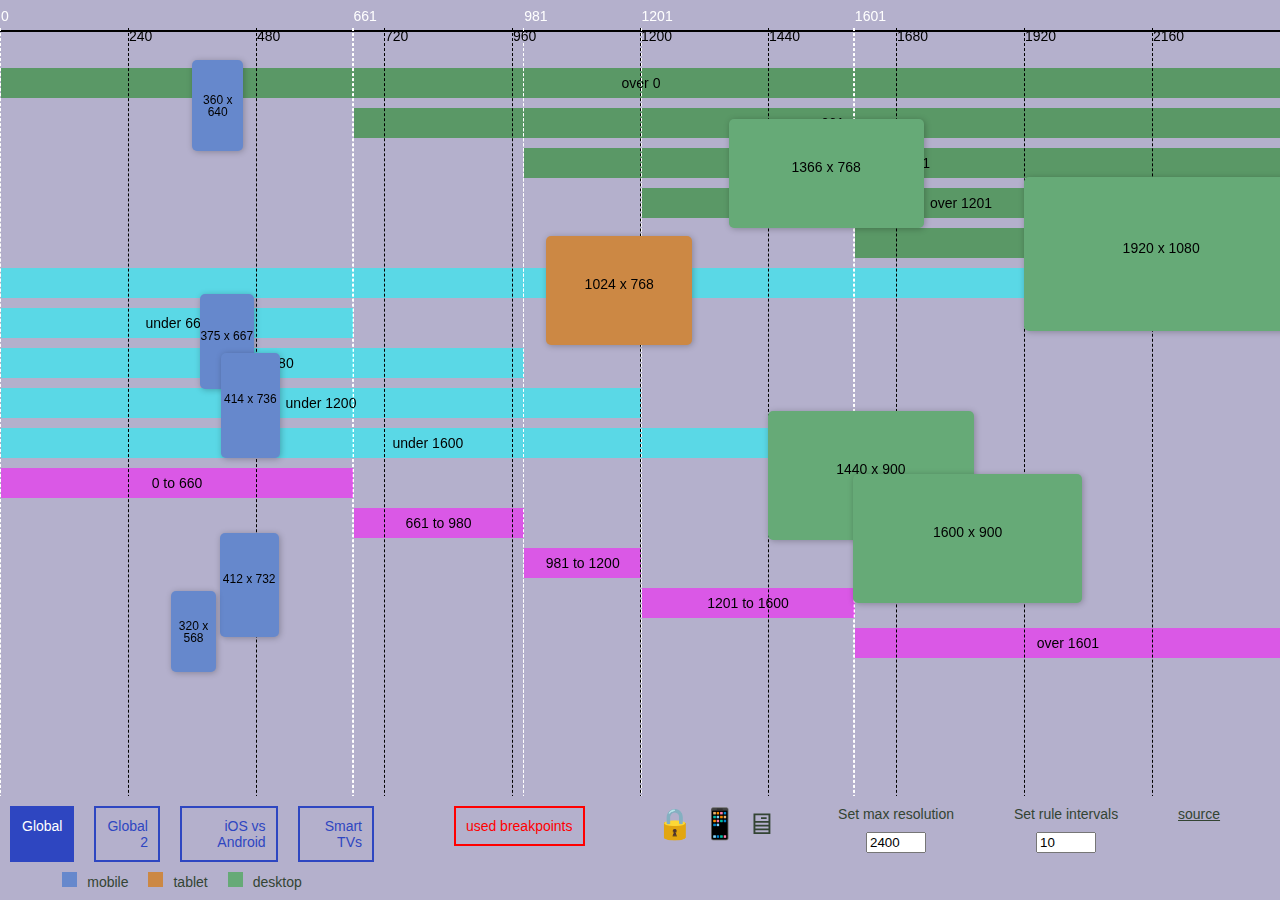
==== commit 3559a72b: "breakpoint rows" ====
--- a/index.html
+++ b/index.html
@@ -4,284 +4,306 @@
     <meta charset="utf-8">
     <title></title>
     <link rel="stylesheet" href="style/style.css">
+    <style id="rulers"></style>
 </head>
 <body>
 <main>
+    <input id="enableUsedBkp" class="hide" type="checkbox" name="enableUsedBkp" value="enable"/>
+    <input id="toggleBreaks" class="hide" type="checkbox" name="toggleBreaks" value="enable" checked="checked"/>
+    <input id="toggleSet3" class="hide" type="checkbox" name="toggleBreaks" value="3" checked="checked"/>
+    <input id="toggleSet1" class="hide" type="checkbox" name="toggleBreaks" value="1" checked="checked"/>
+    <input id="toggleSet2" class="hide" type="checkbox" name="toggleBreaks" value="2" checked="checked"/>
     <div id="rule" class="rule">
-        <div id="main-sign" class="sign" data-length='10'></div>
-        <div id="base-breakpoints">
-            <div class="breakpoint set1" data-val="0" data-direction="over" data-end="660">0-660</div>
-            <div class="breakpoint set1" data-val="661" data-direction="over" data-end="980">661-980</div>
-            <div class="breakpoint set1" data-val="981" data-direction="over" data-end="1200">981-1200</div>
-            <div class="breakpoint set1" data-val="1201" data-direction="over" data-end="1600">1201-1600</div>
-            <div class="breakpoint set1" data-val="1601" data-direction="over">1601</div>
-
-            <div class="breakpoint set2" data-val="0" data-direction="over">0</div>
-            <div class="breakpoint set2" data-val="661" data-direction="over">661</div>
-            <div class="breakpoint set2" data-val="981" data-direction="over">981</div>
-            <div class="breakpoint set2" data-val="1201" data-direction="over">1201</div>
-            <div class="breakpoint set2" data-val="1601" data-direction="over">1601</div>
-
-            <div class="breakpoint set3" data-val="660" data-direction="under">660</div>
-            <div class="breakpoint set3" data-val="980" data-direction="under">980</div>
-            <div class="breakpoint set3" data-val="1200" data-direction="under">1200</div>
-            <div class="breakpoint set3" data-val="1600" data-direction="under">1201-1600</div>
-            <div class="breakpoint set3" data-val="0" data-direction="over">0</div>
-        </div>
-
-        <div id="used-breakpoints" class="opacity-none">
-            <div class="breakpoint used" data-val="375" data-direction="over">375</div>
-            <div class="breakpoint used" data-val="460" data-direction="under">460</div>
-            <div class="breakpoint used" data-val="640" data-direction="under">640</div>
-            <div class="breakpoint used" data-val="659" data-direction="both">659</div>
-            <div class="breakpoint used" data-val="660" data-direction="both">660</div>
-            <div class="breakpoint used" data-val="670" data-direction="under">670</div>
-            <div class="breakpoint used" data-val="767" data-direction="under">767</div>
-            <div class="breakpoint used" data-val="768" data-direction="both">768</div>
-            <div class="breakpoint used" data-val="788" data-direction="under">788</div>
-            <div class="breakpoint used" data-val="980" data-direction="both">980</div>
-            <div class="breakpoint used" data-val="1023" data-direction="under">1023</div>
-            <div class="breakpoint used" data-val="1024" data-direction="over">1024</div>
-            <div class="breakpoint used" data-val="1200" data-direction="under">1200</div>
-            <div class="breakpoint used" data-val="1230" data-direction="under">1230</div>
-            <div class="breakpoint used" data-val="1299" data-direction="under">1299</div>
-            <div class="breakpoint used" data-val="1600" data-direction="under">1600</div>
-        </div>
-    </div>
-
-    <div id="view1" class="screens-container active" data-source="https://www.w3counter.com/globalstats.php"
+        <div id="main-sign" class="sign js-sign" data-length='10'></div>
+
+        <div class="base-breakpoints">
+            <div class="breakpoint set2 js-set" data-val="0" data-direction="over">
+                <span class="marker">0</span>
+            </div>
+            <div class="breakpoint set2 js-set" data-val="661" data-direction="over">
+                <span class="marker">661</span>
+            </div>
+            <div class="breakpoint set2 js-set" data-val="981" data-direction="over">
+                <span class="marker">981</span>
+            </div>
+            <div class="breakpoint set2 js-set" data-val="1201" data-direction="over">
+                <span class="marker">1201</span>
+            </div>
+            <div class="breakpoint set2 js-set" data-val="1601" data-direction="over">
+                <span class="marker">1601</span>
+            </div>
+        </div>
+
+        <div class="base-breakpoints">
+            <div class="breakpoint set3 js-set" data-val="0" data-direction="over"></div>
+            <div class="breakpoint set3 js-set" data-val="660" data-direction="under"></div>
+            <div class="breakpoint set3 js-set" data-val="980" data-direction="under"></div>
+            <div class="breakpoint set3 js-set" data-val="1200" data-direction="under"></div>
+            <div class="breakpoint set3 js-set" data-val="1600" data-direction="under"></div>
+        </div>
+
+        <div class="base-breakpoints">
+            <div class="breakpoint set1 js-set" data-val="0" data-direction="660"></div>
+            <div class="breakpoint set1 js-set" data-val="661" data-direction="980"></div>
+            <div class="breakpoint set1 js-set" data-val="981" data-direction="1200"></div>
+            <div class="breakpoint set1 js-set" data-val="1201" data-direction="1600"></div>
+            <div class="breakpoint set1 js-set" data-val="1601" data-direction="over"></div>
+        </div>
+
+        <div id="used-breakpoints">
+            <div class="breakpoint js-used used" data-val="375" data-direction="over">
+                <span class="marker">375</span></div>
+            <div class="breakpoint js-used used" data-val="460" data-direction="under">
+                <span class="marker">460</span></div>
+            <div class="breakpoint js-used used" data-val="640" data-direction="under">
+                <span class="marker">640</span></div>
+            <div class="breakpoint js-used used" data-val="659" data-direction="both">
+                <span class="marker">659</span></div>
+            <div class="breakpoint js-used used" data-val="660" data-direction="both">
+                <span class="marker">660</span></div>
+            <div class="breakpoint js-used used" data-val="670" data-direction="under">
+                <span class="marker">670</span></div>
+            <div class="breakpoint js-used used" data-val="767" data-direction="under">
+                <span class="marker">767</span></div>
+            <div class="breakpoint js-used used" data-val="768" data-direction="both">
+                <span class="marker">768</span></div>
+            <div class="breakpoint js-used used" data-val="788" data-direction="under">
+                <span class="marker">788</span></div>
+            <div class="breakpoint js-used used" data-val="980" data-direction="both">
+                <span class="marker">980</span></div>
+            <div class="breakpoint js-used used" data-val="1023" data-direction="under">
+                <span class="marker">1023</span></div>
+            <div class="breakpoint js-used used" data-val="1024" data-direction="over">
+                <span class="marker">1024</span></div>
+            <div class="breakpoint js-used used" data-val="1200" data-direction="under">
+                <span class="marker">1200</span></div>
+            <div class="breakpoint js-used used" data-val="1230" data-direction="under">
+                <span class="marker">1230</span></div>
+            <div class="breakpoint js-used used" data-val="1299" data-direction="under">
+                <span class="marker">1299</span></div>
+            <div class="breakpoint js-used used" data-val="1600" data-direction="under">
+                <span class="marker">1600</span></div>
+        </div>
+    </div>
+
+    <div id="view1" class="js-screens-container screens-container active" data-source="https://www.w3counter.com/globalstats.php"
          data-max-screen=2400 data-scale=7>
-        <div class="screen mobile" data-width="360" data-height="640" onClick="flipDevice(event)"><span>360 x 640</span>
+        <div class="js-screen screen  mobile" data-width="360" data-height="640" onClick="flipDevice(event)"><span>360 x 640</span>
             <small class="tooltip"><b>29.05%</b><br>Samsung Galaxy S7/Edge</small>
         </div>
-        <div class="screen desktop" data-width="1366" data-height="768" onClick="flipDevice(event)">
+        <div class="js-screen screen desktop" data-width="1366" data-height="768" onClick="flipDevice(event)">
             <span>1366 x 768</span>
             <small class="tooltip"><b>10.65%</b></small>
         </div>
-        <div class="screen desktop" data-width="1920" data-height="1080" onClick="flipDevice(event)">
+        <div class="js-screen screen desktop" data-width="1920" data-height="1080" onClick="flipDevice(event)">
             <span>1920 x 1080</span>
             <small class="tooltip"><b>5.68%</b></small>
         </div>
-        <div class="screen tablet" data-width="1024" data-height="768" onClick="flipDevice(event)">
+        <div class="js-screen screen tablet" data-width="1024" data-height="768" onClick="flipDevice(event)">
             <span>1024 x 768</span>
             <small class="tooltip"><b>6.31%</b><br>iPad Mini/Mini2, iPad Air 1/2, iPad III/IV, Nexus 9</small>
         </div>
-        <div class="screen mobile" data-width="375" data-height="667" onClick="flipDevice(event)"><span>375 x 667</span>
+        <div class="js-screen screen mobile" data-width="375" data-height="667" onClick="flipDevice(event)"><span>375 x 667</span>
             <small class="tooltip"><b>5.66%</b><br>iPhone 6/7/8</small>
         </div>
-        <div class="screen mobile" data-width="414" data-height="736" onClick="flipDevice(event)"><span>414 x 736</span>
+        <div class="js-screen screen mobile" data-width="414" data-height="736" onClick="flipDevice(event)"><span>414 x 736</span>
             <small class="tooltip"><b>2.36%</b><br>iPhone 6+/6S+/7+/8+</small>
         </div>
-        <div class="screen desktop" data-width="1440" data-height="900" onClick="flipDevice(event)">
+        <div class="js-screen screen desktop" data-width="1440" data-height="900" onClick="flipDevice(event)">
             <span>1440 x 900</span>
             <small class="tooltip"><b>2.22%</b></small>
         </div>
-        <div class="screen desktop" data-width="1600" data-height="900" onClick="flipDevice(event)">
+        <div class="js-screen screen desktop" data-width="1600" data-height="900" onClick="flipDevice(event)">
             <span>1600 x 900</span>
             <small class="tooltip"><b>2.43%</b></small>
         </div>
-        <div class="screen mobile" data-width="412" data-height="732" onClick="flipDevice(event)"><span>412 x 732</span>
+        <div class="js-screen screen mobile" data-width="412" data-height="732" onClick="flipDevice(event)"><span>412 x 732</span>
             <small class="tooltip"><b>2.18%</b><br>Galaxy Tab 10</small>
         </div>
-        <div class="screen mobile" data-width="320" data-height="568" onClick="flipDevice(event)"><span>320 x 568</span>
+        <div class="js-screen screen mobile" data-width="320" data-height="568" onClick="flipDevice(event)"><span>320 x 568</span>
             <small class="tooltip"><b>2.20%</b><br>iPhone 5, iPod Touch</small>
         </div>
-        <div class="legend">
-            <span class="legend-data phone">mobile</span>
-            <span class="legend-data tablet">tablet</span>
-            <span class="legend-data desktop">desktop</span>
-        </div>
-    </div>
-
-    <div id="view2" class="screens-container"
+    </div>
+
+    <div id="view2" class="js-screens-container screens-container"
          data-source="http://gs.statcounter.com/screen-resolution-stats/mobile/worldwide" data-max-screen=3260
          data-scale=11>
-        <div class="screen" data-width="1334" data-height="750" onClick="flipDevice(event)"><span>1334 x 750</span>
-            <small class="tooltip"></small>
-        </div>
-        <div class="screen desktop" data-width="1920" data-height="1080" onClick="flipDevice(event)">
+        <div class="js-screen screen desktop" data-width="1334" data-height="750" onClick="flipDevice(event)"><span>1334 x 750</span>
+            <small class="tooltip"></small>
+        </div>
+        <div class="js-screen screen desktop" data-width="1920" data-height="1080" onClick="flipDevice(event)">
             <span>1920 x 1080</span>
             <small class="tooltip"></small>
         </div>
-        <div class="screen desktop" data-width="2560" data-height="1440" onClick="flipDevice(event)">
+        <div class="js-screen screen desktop" data-width="2560" data-height="1440" onClick="flipDevice(event)">
             <span>2560 x 1440</span>
             <small class="tooltip"></small>
         </div>
-        <div class="screen" data-width="1280" data-height="720" onClick="flipDevice(event)"><span>1280 x 720</span>
-            <small class="tooltip"></small>
-        </div>
-        <div class="screen desktop" data-width="2960" data-height="1440" onClick="flipDevice(event)">
+        <div class="js-screen screen tablet" data-width="1280" data-height="720" onClick="flipDevice(event)"><span>1280 x 720</span>
+            <small class="tooltip"></small>
+        </div>
+        <div class="js-screen screen desktop" data-width="2960" data-height="1440" onClick="flipDevice(event)">
             <span>2960 x 1440</span>
             <small class="tooltip"></small>
         </div>
-        <div class="screen" data-width="1136" data-height="640" onClick="flipDevice(event)"><span>1136 x 640</span>
-            <small class="tooltip"></small>
-        </div>
-        <div class="screen desktop" data-width="2436" data-height="1125" onClick="flipDevice(event)">
+        <div class="js-screen screen tablet" data-width="1136" data-height="640" onClick="flipDevice(event)"><span>1136 x 640</span>
+            <small class="tooltip"></small>
+        </div>
+        <div class="js-screen screen desktop" data-width="2436" data-height="1125" onClick="flipDevice(event)">
             <span>2436 x 1125</span>
             <small class="tooltip"></small>
         </div>
-        <div class="screen" data-width="854" data-height="480" onClick="flipDevice(event)"><span>854 x 480</span>
-            <small class="tooltip"></small>
-        </div>
-        <div class="screen" data-width="960" data-height="540" onClick="flipDevice(event)"><span>960 x 540</span>
-            <small class="tooltip"></small>
-        </div>
-        <div class="screen" data-width="800" data-height="480" onClick="flipDevice(event)"><span>800 x 480</span>
-            <small class="tooltip"></small>
-        </div>
-        <div class="screen desktop" data-width="2880" data-height="1440" onClick="flipDevice(event)">
+        <div class="js-screen screen mobile" data-width="854" data-height="480" onClick="flipDevice(event)"><span>854 x 480</span>
+            <small class="tooltip"></small>
+        </div>
+        <div class="js-screen screen mobile" data-width="960" data-height="540" onClick="flipDevice(event)"><span>960 x 540</span>
+            <small class="tooltip"></small>
+        </div>
+        <div class="js-screen screen mobile" data-width="800" data-height="480" onClick="flipDevice(event)"><span>800 x 480</span>
+            <small class="tooltip"></small>
+        </div>
+        <div class="js-screen screen desktop" data-width="2880" data-height="1440" onClick="flipDevice(event)">
             <span>2880 x 1440</span>
             <small class="tooltip"></small>
         </div>
-        <div class="screen mobile" data-width="360" data-height="640" onClick="flipDevice(event)"><span>360 x 640</span>
+        <div class="js-screen screen mobile" data-width="360" data-height="640" onClick="flipDevice(event)"><span>360 x 640</span>
             <small class="tooltip">Samsung Galaxy S7/Edge</small>
         </div>
-        <div class="screen mobile" data-width="375" data-height="667" onClick="flipDevice(event)"><span>375 x 667</span>
+        <div class="js-screen screen mobile" data-width="375" data-height="667" onClick="flipDevice(event)"><span>375 x 667</span>
             <small class="tooltip">iPhone 6/7/8</small>
         </div>
-        <div class="legend">
-            <span class="legend-data phone">mobile</span>
-            <span class="legend-data tablet">tablet</span>
-            <span class="legend-data desktop">desktop</span>
-        </div>
-    </div>
-
-    <div id="view3" class="screens-container"
+    </div>
+
+    <div id="view3" class="js-screens-container screens-container"
          data-source="https://mediag.com/news/popular-screen-resolutions-designing-for-all/" data-max-screen=1920
          data-scale=9>
-        <div class="screen mobile" data-width="375" data-height="812" onClick="flipDevice(event)"><span>375 x 812</span>
+        <div class="js-screen screen mobile" data-width="375" data-height="812" onClick="flipDevice(event)"><span>375 x 812</span>
             <small class="tooltip">iPhone X</small>
         </div>
-        <div class="screen mobile" data-width="414" data-height="736" onClick="flipDevice(event)"><span>414 x 736</span>
+        <div class="js-screen screen mobile" data-width="414" data-height="736" onClick="flipDevice(event)"><span>414 x 736</span>
             <small class="tooltip">iPhone 8Plus, 7Plus, 6Plus</small>
         </div>
-        <div class="screen mobile" data-width="375" data-height="667" onClick="flipDevice(event)"><span>375 x 667</span>
+        <div class="js-screen screen mobile" data-width="375" data-height="667" onClick="flipDevice(event)"><span>375 x 667</span>
             <small class="tooltip">iPhone 6/7/8</small>
         </div>
-        <div class="screen mobile" data-width="320" data-height="568" onClick="flipDevice(event)"><span>320 x 568</span>
+        <div class="js-screen screen mobile" data-width="320" data-height="568" onClick="flipDevice(event)"><span>320 x 568</span>
             <small class="tooltip">iPhone 5, iPod Touch</small>
         </div>
-        <div class="screen mobile" data-width="1366" data-height="1024" onClick="flipDevice(event)">
+        <div class="js-screen screen mobile" data-width="1366" data-height="1024" onClick="flipDevice(event)">
             <span>1366 x 1024</span>
             <small class="tooltip">iPad PRO</small>
         </div>
-        <div class="screen mobile" data-width="1024" data-height="768" onClick="flipDevice(event)">
+        <div class="js-screen screen mobile" data-width="1024" data-height="768" onClick="flipDevice(event)">
             <span>1024 x 768</span>
             <small class="tooltip">iPad Mini/Mini2, iPad Air 1/2, iPad III/IV</small>
         </div>
-        <div class="screen" data-width="411" data-height="731" onClick="flipDevice(event)"><span>411 x 731</span>
+        <div class="js-screen screen tablet" data-width="411" data-height="731" onClick="flipDevice(event)"><span>411 x 731</span>
             <small class="tooltip">Nexus 6P/5X, Pixel XL/2/2XL</small>
         </div>
-        <div class="screen" data-width="360" data-height="740" onClick="flipDevice(event)"><span>360 x 740</span>
+        <div class="js-screen screen tablet" data-width="360" data-height="740" onClick="flipDevice(event)"><span>360 x 740</span>
             <small class="tooltip">Galaxy S8/S8+/S9/S9+</small>
         </div>
-        <div class="screen" data-width="480" data-height="853" onClick="flipDevice(event)"><span>480 x 853</span>
+        <div class="js-screen screen tablet" data-width="480" data-height="853" onClick="flipDevice(event)"><span>480 x 853</span>
             <small class="tooltip">Galaxy Note 5, LG G5, One+ 3</small>
         </div>
-        <div class="screen" data-width="360" data-height="640" onClick="flipDevice(event)"><span>360 x 640</span>
+        <div class="js-screen screen tablet" data-width="360" data-height="640" onClick="flipDevice(event)"><span>360 x 640</span>
             <small class="tooltip">Samsung Galaxy S7/Edge</small>
         </div>
-        <div class="screen" data-width="960" data-height="600" onClick="flipDevice(event)"><span>960 x 600</span>
+        <div class="js-screen screen tablet" data-width="960" data-height="600" onClick="flipDevice(event)"><span>960 x 600</span>
             <small class="tooltip">Nexus 7 (2013)</small>
         </div>
-        <div class="screen" data-width="1024" data-height="768" onClick="flipDevice(event)"><span>1024 x 768</span>
+        <div class="js-screen screen tablet" data-width="1024" data-height="768" onClick="flipDevice(event)"><span>1024 x 768</span>
             <small class="tooltip">Nexus 9</small>
         </div>
-        <div class="screen" data-width="1280" data-height="800" onClick="flipDevice(event)"><span>1280 x 800</span>
+        <div class="js-screen screen tablet" data-width="1280" data-height="800" onClick="flipDevice(event)"><span>1280 x 800</span>
             <small class="tooltip">Galaxy Tab 10</small>
         </div>
-        <div class="screen" data-width="1280" data-height="850" onClick="flipDevice(event)"><span>1280 x 850</span>
+        <div class="js-screen screen tablet" data-width="1280" data-height="850" onClick="flipDevice(event)"><span>1280 x 850</span>
             <small class="tooltip">Chomebook Pixel</small>
         </div>
-        <div class="legend">
-            <span class="legend-data phone">iOS</span>
-            <span class="legend-data tablet">android</span>
-        </div>
-    </div>
-
-    <div id="view4" class="screens-container"
+    </div>
+
+    <div id="view4" class="js-screens-container screens-container "
          data-source="https://www.grandviewresearch.com/industry-analysis/smart-tv-industry" data-min-screen=1200
          data-max-screen=10000 data-scale=12>
-        <div class="screen" data-width="1920" data-height="1080" onClick="flipDevice(event)"><span>1920 x 1080</span>
+        <div class="js-screen screen desktop" data-width="1920" data-height="1080" onClick="flipDevice(event)"><span>1920 x 1080</span>
             <small class="tooltip">36.3%</small>
         </div>
-        <div class="screen" data-width="0" data-height="0" onClick="flipDevice(event)"><span></span>
-            <small class="tooltip">2.3%</small>
-        </div>
-        <div class="screen" data-width="1280" data-height="720" onClick="flipDevice(event)"><span>1280 x 720</span>
+        <div class="js-screen screen desktop" data-width="0" data-height="0" onClick="flipDevice(event)"><span></span>
+            <small class="tooltip">2.3%</small>
+        </div>
+        <div class="js-screen screen desktop" data-width="1280" data-height="720" onClick="flipDevice(event)"><span>1280 x 720</span>
             <small class="tooltip">33%</small>
         </div>
-        <div class="screen" data-width="0" data-height="0" onClick="flipDevice(event)"><span></span>
-            <small class="tooltip">2.3%</small>
-        </div>
-        <div class="screen" data-width="3840" data-height="2160" onClick="flipDevice(event)"><span>3840 x 2160</span>
+        <div class="js-screen screen desktop" data-width="0" data-height="0" onClick="flipDevice(event)"><span></span>
+            <small class="tooltip">2.3%</small>
+        </div>
+        <div class="js-screen screen desktop" data-width="3840" data-height="2160" onClick="flipDevice(event)"><span>3840 x 2160</span>
             <small class="tooltip">28.4%%</small>
         </div>
-        <div class="screen" data-width="0" data-height="0" onClick="flipDevice(event)"><span></span>
-            <small class="tooltip">2.3%</small>
-        </div>
-        <div class="screen" data-width="0" data-heght="0" onClick="flipDevice(event)"><span></span>
-            <small class="tooltip">2.3%</small>
-        </div>
-        <div class="screen" data-width="7680" data-height="4320" onClick="flipDevice(event)"><span>7680 x 4320</span>
-            <small class="tooltip">2.3%</small>
-        </div>
-        <div class="legend">
-            <span class="legend-data tablet">Smart TV</span>
+        <div class="js-screen screen desktop" data-width="0" data-height="0" onClick="flipDevice(event)"><span></span>
+            <small class="tooltip">2.3%</small>
+        </div>
+        <div class="js-screen screen desktop" data-width="0" data-heght="0" onClick="flipDevice(event)"><span></span>
+            <small class="tooltip">2.3%</small>
+        </div>
+        <div class="js-screen screen desktop" data-width="7680" data-height="4320" onClick="flipDevice(event)"><span>7680 x 4320</span>
+            <small class="tooltip">2.3%</small>
         </div>
     </div>
 
     <footer>
         <div id="view-selector" class="footer-item">
-            <div class="button selected" onClick="changeView(event, 1)">Global</div>
-            <div class="button" onClick="changeView(event, 2)">Global 2</div>
-            <div class="button" onClick="changeView(event, 3)">iOS vs Android</div>
-            <div class="button" onClick="changeView(event, 4)">Smart TVs</div>
-        </div>
-        <ul class="footer-item float panel">
-            <li class="float ratio-1-5 panel-item">
-                <input id="enableUsedBkp" class="hide" type="checkbox" name="enableUsedBkp" value="enable"
-                       onchange="enableUsedBkp(event)">
-                <label class="panel-label float" for="enableUsedBkp">used breakpoints</label>
-            </li>
-            <li class="float ratio-1-5 panel-item">
-                <input id="toggleBreaks" class="hide" type="checkbox" name="toggleBreaks" value="enable"
-                       onchange="toggleBreaks(event)">
-                <input id="toggleSet3" class="hide" type="checkbox" name="toggleBreaks" value="3"
-                       onchange="toggleSet(event)"/>
-                <input id="toggleSet1" class="hide" type="checkbox" name="toggleBreaks" value="1"
-                       onchange="toggleSet(event)"/>
-                <input id="toggleSet2" class="hide" type="checkbox" name="toggleBreaks" value="2"
-                       onchange="toggleSet(event)"/>
-                <label class="panel-label float" for="toggleBreaks">EXP-311 breakpoints</label>
-                <div>
-                    <label class="panel-label" for="toggleSet1">locked</label>
-                </div>
-                <div>
-                    <label class="panel-label" for="toggleSet2">mobile first</label>
-                </div>
-                <div>
-                    <label class="panel-label" for="toggleSet3">mobile last</label>
-                </div>
-            </li>
-            <li class="float ratio-1-5 panel-item">
-
-            </li>
-            <li class="float ratio-1-5 panel-item">
+            <div class="panel">
+                <div class="button js-screens-controls selected" data-target=0 onClick="changeView(event, 1)">Global</div>
+                <div class="button js-screens-controls" data-target=1 onClick="changeView(event, 2)">Global 2</div>
+                <div class="button js-screens-controls" data-target=2 onClick="changeView(event, 3)">iOS vs Android</div>
+                <div class="button js-screens-controls" data-target=3 onClick="changeView(event, 4)">Smart TVs</div>
+            </div>
+
+            <div class="legend view1">
+                <span class="legend-data phone">mobile</span>
+                <span class="legend-data tablet">tablet</span>
+                <span class="legend-data desktop">desktop</span>
+            </div>
+            <div class="legend view2">
+                <span class="legend-data phone">mobile</span>
+                <span class="legend-data tablet">tablet</span>
+                <span class="legend-data desktop">desktop</span>
+            </div>
+            <div class="legend view3">
+                <span class="legend-data phone">iOS</span>
+                <span class="legend-data tablet">android</span>
+            </div>
+            <div class="legend view4">
+                <span class="legend-data desktop">Smart TV</span>
+            </div>
+        </div>
+
+        <div class="footer-item panel">
+            <div class="panel-item enableUsedBkp">
+                <label class="button float alt" for="enableUsedBkp">used breakpoints</label>
+            </div>
+            <div class="panel-item toggleBreaks">
+                <label class="button toggleSets hide" for="toggleBreaks">EXP-311 breakpoints</label>
+                <label class="toggle-label toggleSet1" for="toggleSet1">🔒</label>
+                <label class="toggle-label toggleSet2" for="toggleSet2">📱</label>
+                <label class="toggle-label toggleSet3" for="toggleSet3">🖥</label>
+            </div>
+            <div class="panel-item">
                 <label class="panel-label" for="maxScreen">Set max resolution</label>
                 <input id="maxScreen" class="panel-value" type="number" step="200" name="maxScreen" value="2400"
                        placeholder="maxScreen" onchange="setMaxResolution(event)">
-            </li>
-            <li class="float ratio-1-5 panel-item">
+            </div>
+            <div class="panel-item">
                 <label class="panel-label" for="ruleSteps">Set rule intervals</label>
                 <input id="ruleSteps" class="panel-value" type="number" step="1" name="ruleSteps" value="10"
                        placeholder="rule step" onchange="setRuleInterval(event)">
-            </li>
-            <li class="float ratio-2-5 panel-item">
-                <span>source:<br> <a href="" id="data-source" class="nowrap" target="_blank"></a></span>
-            </li>
-        </ul>
+            </div>
+            <div class="panel-item">
+                <a href="" id="data-source" class="source-link" target="_blank">source</a>
+            </div>
+        </div>
     </footer>
 </main>
 <script type="text/javascript" src="scripts/script.js">
--- a/style/style.css
+++ b/style/style.css
@@ -1,12 +1,31 @@
+:root {
+    --azure: #68c;
+    --cyan: rgba(0, 255, 255, .5);
+    --fuchsia: rgba(255, 0, 255, 0.5);
+    --green: rgba(0, 127, 0, .5);
+    --greenish: #6a7;
+    --orange: #c84;
+    --red: rgba(255, 0, 0);
+    --shadeRed: rgba(255, 0, 0, .5);
+    --violet: #2E46C1;
+    --white: #fff;
+    --dark: #333;
+    --bg: #b4b0cc;
+}
+
+* {
+    box-sizing: border-box;
+}
+
 body {
-    background-color: #b4b0cc;
+    background-color: var(--bg);
     font-family: Arial;
     font-size: 14px;
     margin: 0;
 }
 
 .hide {
-    display: none;
+    display: none !important;
 }
 
 .float {
@@ -80,6 +99,12 @@
     width: 100%;
 }
 
+.marker {
+    position: absolute;
+    top: -20px;
+    display: block;
+}
+
 #used-breakpoints {
     transition: all 0.4s ease-in-out;
 }
@@ -94,165 +119,45 @@
 }
 
 .breakpoint {
-    border-color: #fff;
-    color: #fff;
-    margin-top: -20px;
+    border-color: var(--white);
+    color: var(--white);
     transition: all 0.4s ease-in-out;
 }
 
 .breakpoint.used {
-    border-color: #b00;
-    color: #b00;
-    top: 30px;
+    border-color: var(--red);
+    color: var(--red);
+    padding-top: 20px;
 }
 
 .breakpoint::after,
 .breakpoint::before {
     color: black;
-    background: rgba(255, 0, 0, .5);
     height: 30px;
     line-height: 30px;
     position: absolute;
     right: auto;
     text-align: center;
-    top: 40px;
-    width: 100%;
-    z-index: 2;
-}
-
-.breakpoint:nth-child(1)::before,
-.breakpoint:nth-child(1)::after {
-    top: 0;
-    background: rgba(187, 0, 0, .5);
-}
-
-.breakpoint:nth-child(2)::before,
-.breakpoint:nth-child(2)::after {
-    top: 40px;
-    background: rgba(0, 0, 255, .5);
-}
-
-.breakpoint:nth-child(3)::before,
-.breakpoint:nth-child(3)::after {
-    top: 80px;
-    background: rgba(238, 130, 238, .5);
-}
-
-.breakpoint:nth-child(4)::before,
-.breakpoint:nth-child(4)::after {
-    top: 120px;
-    background: rgba(205, 92, 92, .5);
-}
-
-.breakpoint:nth-child(5)::before,
-.breakpoint:nth-child(5)::after {
-    top: 160px;
-    background: rgba(46, 139, 37, .5);
-}
-
-.breakpoint:nth-child(6)::before,
-.breakpoint:nth-child(6)::after {
-    top: 200px;
-    background: rgba(173, 45, 32, .5);
-}
-
-.breakpoint:nth-child(7)::before,
-.breakpoint:nth-child(7)::after {
-    top: 240px;
-    background: rgba(322, 122, 2, .5);
-}
-
-.breakpoint:nth-child(8)::before,
-.breakpoint:nth-child(8)::after {
-    top: 280px;
-    background: rgba(187, 0, 0, .5);
-}
-
-.breakpoint:nth-child(9)::before,
-.breakpoint:nth-child(9)::after {
-    top: 320px;
-    background: rgba(0, 0, 255, .5);
-}
-
-.breakpoint:nth-child(10)::before,
-.breakpoint:nth-child(10)::after {
-    top: 360px;
-    background: rgba(238, 130, 238, .5);
-}
-
-.breakpoint:nth-child(11)::before,
-.breakpoint:nth-child(11)::after {
-    top: 400px;
-    background: rgba(205, 92, 92, .5);
-}
-
-.breakpoint:nth-child(12)::before,
-.breakpoint:nth-child(12)::after {
-    top: 440px;
-    background: rgba(46, 139, 37, .5);
-}
-
-.breakpoint:nth-child(13)::before,
-.breakpoint:nth-child(13)::after {
-    top: 480px;
-    background: rgba(173, 45, 32, .5);
-}
-
-.breakpoint:nth-child(14)::before,
-.breakpoint:nth-child(14)::after {
-    top: 520px;
-    background: rgba(322, 122, 2, .5);
-}
-
-.breakpoint:nth-child(15)::before,
-.breakpoint:nth-child(15)::after {
-    top: 560px;
-    background: rgba(187, 0, 0, .5);
-}
-
-.breakpoint:nth-child(16)::before,
-.breakpoint:nth-child(16)::after {
-    top: 600px;
-    background: rgba(0, 0, 255, .5);
-}
-
-.breakpoint:nth-child(17)::before,
-.breakpoint:nth-child(17)::after {
-    top: 640px;
-    background: rgba(238, 130, 238, .5);
-}
-
-.breakpoint:nth-child(18)::before,
-.breakpoint:nth-child(18)::after {
-    top: 680px;
-    background: rgba(205, 92, 92, .5);
-}
-
-.breakpoint:nth-child(19)::before,
-.breakpoint:nth-child(19)::after {
-    top: 720px;
-    background: rgba(46, 139, 37, .5);
-}
-
-.breakpoint:nth-child(20)::before,
-.breakpoint:nth-child(20)::after {
-    top: 760px;
-    background: rgba(173, 45, 32, .5);
+}
+
+.breakpoint.used::before,
+.breakpoint.used::after {
+    background: var(--shadeRed);
 }
 
 .breakpoint.set1::before,
-.breakpoint.set1::after{
-    background: fuchsia;
+.breakpoint.set1::after {
+    background: var(--fuchsia);
 }
 
 .breakpoint.set2::before,
-.breakpoint.set2::after{
-    background: fuchsia;
+.breakpoint.set2::after {
+    background: var(--green);
 }
 
 .breakpoint.set3::before,
-.breakpoint.set3::after{
-    background: fuchsia;
+.breakpoint.set3::after {
+    background: var(--cyan);
 }
 
 .screen:nth-child(1) {
@@ -316,8 +221,9 @@
 }
 
 .screen {
-    background-color: #c84;
+    background-color: var(--orange);
     border-radius: 5px;
+    box-shadow: 1px 1px 6px rgba(0, 0, 0, 0.25);
     cursor: pointer;
     line-height: 12px;
     position: absolute;
@@ -336,22 +242,6 @@
     width: 100%;
 }
 
-.screen.mobile {
-    background-color: #68c;
-    box-shadow: 1px 1px 6px #546b97;
-    font-size: 12px;
-}
-
-.screen.tablet {
-    background-color: #c84;
-    box-shadow: 1px 1px 6px #93683c
-}
-
-.screen.desktop {
-    background-color: #6a7;
-    box-shadow: 1px 1px 6px #517e5c;
-}
-
 .screens-container {
     height: calc(100% - 80px);
     position: fixed;
@@ -370,13 +260,13 @@
 .tooltip {
     background-color: rgba(170, 170, 170, 0.9);
     border-radius: 10px;
+    bottom: 40%;
     box-shadow: 1px 1px 6px #838383;
-    bottom: 40%;
     font-size: 13px;
     line-height: 20px;
     margin-right: 4px;
+    max-width: 220px;
     min-width: 75px;
-    max-width: 220px;
     opacity: 0;
     overflow: hidden;
     padding: 10px;
@@ -395,17 +285,18 @@
 }
 
 footer {
-    bottom: 0px;
+    bottom: 0;
     position: fixed;
     text-align: right;
     width: 100%;
 }
 
 .footer-item {
-    box-sizing: border-box;
-    float: left;
-    padding-right: 10px;
-    width: 50%;
+    flex: 0 1 30%;
+}
+
+.footer-item + .footer-item {
+    flex: 1 1 auto;
 }
 
 .footer-item > li {
@@ -418,15 +309,30 @@
 }
 
 .button {
-    border: 2px solid #56c;
-    color: #56c;
     cursor: pointer;
     display: inline-block;
+    margin: 10px;
     padding: 10px;
 }
 
+.button {
+    border: 2px solid var(--violet);
+    color: var(--violet);
+}
+
 .button.selected {
-    background-color: #9da9f3;
+    background-color: var(--violet);
+    color: var(--white);
+}
+
+.button.alt {
+    border: 2px solid var(--red);
+    color: var(--red);
+}
+
+.button.alt.selected {
+    background-color: var(--shadeRed);
+    color: var(--dark);
 }
 
 .legend-data:before {
@@ -439,58 +345,164 @@
 }
 
 .legend {
-    bottom: 20px;
-    left: 30px;
-    position: fixed;
+    justify-content: center;
+    padding-top: 0;
+    padding-bottom: 10px;
 }
 
 .legend-data {
     padding-right: 20px;
 }
 
+.screen.mobile {
+    font-size: 12px;
+}
+
+.screen.mobile,
 .legend-data.phone:before {
-    background-color: #56c;
-}
-
+    background-color: var(--azure);
+}
+
+.screen.tablet,
 .legend-data.tablet:before {
-    background-color: #c84;
-}
-
+    background-color: var(--orange);
+}
+
+.screen.desktop,
 .legend-data.desktop:before {
-    background-color: #6a7;
+    background-color: var(--greenish);
+}
+
+.source-link {
+    padding-top: 10px;
+    display: block;
 }
 
 .panel {
     margin: 0;
+    display: flex;
+    justify-content: space-evenly;
 }
 
 #enableUsedBkp {
-    border: 1px solid #b00;
+    border: 1px solid var(--red);
 }
 
 #enableUsedBkp + label {
-    color: #b00;
+    color: var(--red);
 }
 
 #toggleBreaks + label {
-  color: #fff;
-}
-
-.panel .panel-item {
+    color: var(--white);
+}
+
+.panel-item {
     text-align: left;
 }
 
-.panel .panel-value {
+.panel-value {
     display: block;
     margin: 0 auto;
     max-width: 60px;
 }
 
-.panel .panel-label {
+.panel-label {
     display: block;
     cursor: pointer;
-}
-
-.panel .panel-label:hover {
-     text-decoration: underline;
-}
+    padding: 10px 0 10px 0;
+}
+
+.panel-label:hover {
+    text-decoration: underline;
+}
+
+footer {
+    background: var(--bg);
+    display: flex;
+    flex-direction: row;
+    flex-wrap: nowrap;
+    justify-content: space-between;
+}
+
+.breakpoint.set1,
+.breakpoint.set2,
+.breakpoint.set3,
+.base-breakpoints,
+#used-breakpoints {
+    opacity: 0;
+}
+
+#enableUsedBkp:checked ~ .rule #used-breakpoints {
+    opacity: 1;
+    transition: all 0.4s ease-in-out;
+}
+
+.toggleSets {
+    flex: 1 1 100%;
+}
+
+.toggle-label {
+    display: inline-block;
+    flex: 0 0 30px;
+    text-align: center;
+    font-size: 30px;
+    margin: 0 2px;
+    filter: grayscale(1);
+    padding-top: 10px;
+}
+
+#enableUsedBkp:checked ~ footer .footer-item .panel-item [for='enableUsedBkp'] {
+    background: var(--shadeRed);
+    color: var(--dark);
+}
+
+#toggleBreaks:checked ~ footer .footer-item .panel-item .toggleSets {
+    background: var(--shadeRed);
+    color: var(--dark);
+}
+
+#toggleSet1:checked ~ footer .footer-item .panel-item .toggleSet1 {
+    filter: grayscale(0);
+}
+
+#toggleSet2:checked ~ footer .footer-item .panel-item .toggleSet2 {
+    filter: grayscale(0);
+}
+
+#toggleSet3:checked ~ footer .footer-item .panel-item .toggleSet3 {
+    filter: grayscale(0);
+}
+
+#toggleBreaks:checked ~ .rule .base-breakpoints {
+    opacity: 1;
+    transition: all 0.4s ease-in-out;
+}
+
+#toggleSet1:checked ~ .rule .base-breakpoints .set1 {
+    opacity: 1;
+    transition: all 0.4s ease-in-out;
+}
+
+#toggleSet2:checked ~ .rule .base-breakpoints .set2 {
+    opacity: 1;
+    transition: all 0.4s ease-in-out;
+}
+
+#toggleSet3:checked ~ .rule .base-breakpoints .set3 {
+    opacity: 1;
+    transition: all 0.4s ease-in-out;
+}
+
+.legend.view1,
+.legend.view2,
+.legend.view3,
+.legend.view4 {
+    display: none;
+}
+
+#view1.active ~ footer .footer-item .legend.view1,
+#view2.active ~ footer .footer-item .legend.view2,
+#view3.active ~ footer .footer-item .legend.view3,
+#view4.active ~ footer .footer-item .legend.view4 {
+    display: flex;
+}
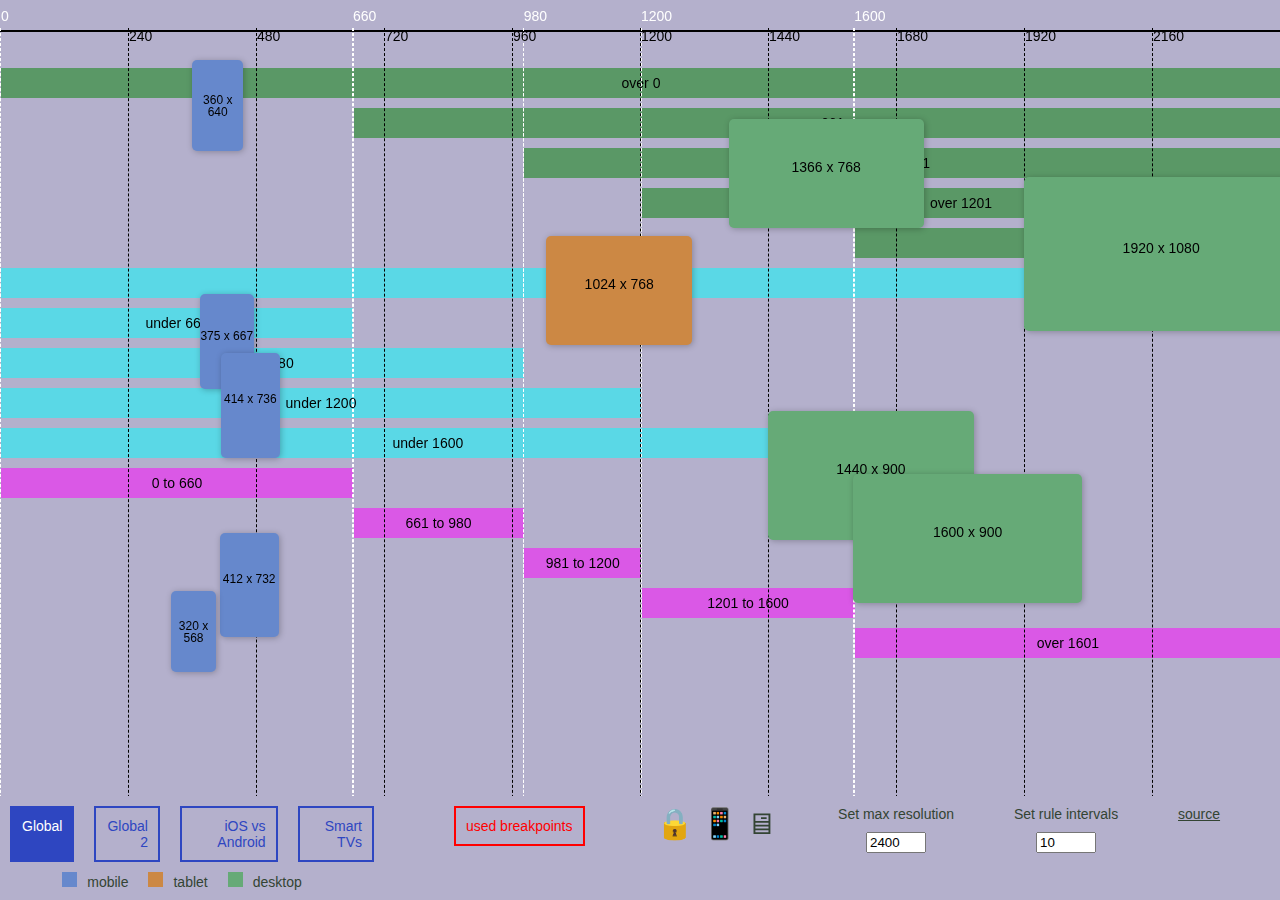
==== commit 2add8696: "stupid markers" ====
--- a/index.html
+++ b/index.html
@@ -1,310 +1,341 @@
 <!DOCTYPE html>
 <html lang="en" dir="ltr">
 <head>
-    <meta charset="utf-8">
-    <title></title>
-    <link rel="stylesheet" href="style/style.css">
-    <style id="rulers"></style>
+  <meta charset="utf-8">
+  <title></title>
+  <link rel="stylesheet" href="style/style.css">
+  <style id="rulers"></style>
 </head>
 <body>
 <main>
-    <input id="enableUsedBkp" class="hide" type="checkbox" name="enableUsedBkp" value="enable"/>
-    <input id="toggleBreaks" class="hide" type="checkbox" name="toggleBreaks" value="enable" checked="checked"/>
-    <input id="toggleSet3" class="hide" type="checkbox" name="toggleBreaks" value="3" checked="checked"/>
-    <input id="toggleSet1" class="hide" type="checkbox" name="toggleBreaks" value="1" checked="checked"/>
-    <input id="toggleSet2" class="hide" type="checkbox" name="toggleBreaks" value="2" checked="checked"/>
-    <div id="rule" class="rule">
-        <div id="main-sign" class="sign js-sign" data-length='10'></div>
-
-        <div class="base-breakpoints">
-            <div class="breakpoint set2 js-set" data-val="0" data-direction="over">
-                <span class="marker">0</span>
-            </div>
-            <div class="breakpoint set2 js-set" data-val="661" data-direction="over">
-                <span class="marker">661</span>
-            </div>
-            <div class="breakpoint set2 js-set" data-val="981" data-direction="over">
-                <span class="marker">981</span>
-            </div>
-            <div class="breakpoint set2 js-set" data-val="1201" data-direction="over">
-                <span class="marker">1201</span>
-            </div>
-            <div class="breakpoint set2 js-set" data-val="1601" data-direction="over">
-                <span class="marker">1601</span>
-            </div>
+  <input id="enableUsedBkp" class="hide" type="checkbox" name="enableUsedBkp" value="enable"/>
+  <input id="toggleBreaks" class="hide" type="checkbox" name="toggleBreaks" value="enable" checked="checked"/>
+  <input id="toggleSet3" class="hide" type="checkbox" name="toggleBreaks" value="3" checked="checked"/>
+  <input id="toggleSet1" class="hide" type="checkbox" name="toggleBreaks" value="1" checked="checked"/>
+  <input id="toggleSet2" class="hide" type="checkbox" name="toggleBreaks" value="2" checked="checked"/>
+  <div id="rule" class="rule">
+
+    <div id="main-sign" class="sign js-sign" data-length='10'></div>
+
+    <div class="base-breakpoints">
+      <div class="breakpoint set2 js-set" data-val="0" data-direction="over"></div>
+      <div class="breakpoint set2 js-set" data-val="661" data-direction="over"></div>
+      <div class="breakpoint set2 js-set" data-val="981" data-direction="over"></div>
+      <div class="breakpoint set2 js-set" data-val="1201" data-direction="over"></div>
+      <div class="breakpoint set2 js-set" data-val="1601" data-direction="over"></div>
+    </div>
+
+    <div class="base-breakpoints">
+      <div class="breakpoint set3 js-set" data-val="0" data-direction="over"></div>
+      <div class="breakpoint set3 js-set" data-val="660" data-direction="under"></div>
+      <div class="breakpoint set3 js-set" data-val="980" data-direction="under"></div>
+      <div class="breakpoint set3 js-set" data-val="1200" data-direction="under"></div>
+      <div class="breakpoint set3 js-set" data-val="1600" data-direction="under"></div>
+    </div>
+
+    <div class="base-breakpoints">
+      <div class="breakpoint set1 js-set" data-val="0" data-direction="660"></div>
+      <div class="breakpoint set1 js-set" data-val="661" data-direction="980"></div>
+      <div class="breakpoint set1 js-set" data-val="981" data-direction="1200"></div>
+      <div class="breakpoint set1 js-set" data-val="1201" data-direction="1600"></div>
+      <div class="breakpoint set1 js-set" data-val="1601" data-direction="over"></div>
+    </div>
+
+    <div class="base-breakpoints">
+      <div class="breakpoint js-set" data-val="0">
+        <span class="marker">0</span>
+      </div>
+      <div class="breakpoint js-set" data-val="660">
+        <span class="marker">660</span>
+      </div>
+      <div class="breakpoint js-set" data-val="980">
+        <span class="marker">980</span>
+      </div>
+      <div class="breakpoint js-set" data-val="1200">
+        <span class="marker">1200</span>
+      </div>
+      <div class="breakpoint js-set" data-val="1600">
+        <span class="marker">1600</span>
+      </div>
+    </div>
+
+    <div id="used-breakpoints">
+      <div class="breakpoint js-used used" data-val="375" data-direction="over">
+        <span class="marker">375</span></div>
+      <div class="breakpoint js-used used" data-val="460" data-direction="under">
+        <span class="marker">460</span></div>
+      <div class="breakpoint js-used used" data-val="640" data-direction="under">
+        <span class="marker">640</span></div>
+      <div class="breakpoint js-used used" data-val="659" data-direction="both">
+        <span class="marker">659</span></div>
+      <div class="breakpoint js-used used" data-val="660" data-direction="both">
+        <span class="marker">660</span></div>
+      <div class="breakpoint js-used used" data-val="670" data-direction="under">
+        <span class="marker">670</span></div>
+      <div class="breakpoint js-used used" data-val="767" data-direction="under">
+        <span class="marker">767</span></div>
+      <div class="breakpoint js-used used" data-val="768" data-direction="both">
+        <span class="marker">768</span></div>
+      <div class="breakpoint js-used used" data-val="788" data-direction="under">
+        <span class="marker">788</span></div>
+      <div class="breakpoint js-used used" data-val="980" data-direction="both">
+        <span class="marker">980</span></div>
+      <div class="breakpoint js-used used" data-val="1023" data-direction="under">
+        <span class="marker">1023</span></div>
+      <div class="breakpoint js-used used" data-val="1024" data-direction="over">
+        <span class="marker">1024</span></div>
+      <div class="breakpoint js-used used" data-val="1200" data-direction="under">
+        <span class="marker">1200</span></div>
+      <div class="breakpoint js-used used" data-val="1230" data-direction="under">
+        <span class="marker">1230</span></div>
+      <div class="breakpoint js-used used" data-val="1299" data-direction="under">
+        <span class="marker">1299</span></div>
+      <div class="breakpoint js-used used" data-val="1600" data-direction="under">
+        <span class="marker">1600</span></div>
+    </div>
+  </div>
+
+  <div id="view1" class="js-screens-container screens-container active"
+       data-source="https://www.w3counter.com/globalstats.php"
+       data-max-screen=2400 data-scale=7>
+    <div class="js-screen screen  mobile" data-width="360" data-height="640" onClick="flipDevice(event)">
+      <span>360 x 640</span>
+      <small class="tooltip"><b>29.05%</b><br>Samsung Galaxy S7/Edge</small>
+    </div>
+    <div class="js-screen screen desktop" data-width="1366" data-height="768" onClick="flipDevice(event)">
+      <span>1366 x 768</span>
+      <small class="tooltip"><b>10.65%</b></small>
+    </div>
+    <div class="js-screen screen desktop" data-width="1920" data-height="1080" onClick="flipDevice(event)">
+      <span>1920 x 1080</span>
+      <small class="tooltip"><b>5.68%</b></small>
+    </div>
+    <div class="js-screen screen tablet" data-width="1024" data-height="768" onClick="flipDevice(event)">
+      <span>1024 x 768</span>
+      <small class="tooltip"><b>6.31%</b><br>iPad Mini/Mini2, iPad Air 1/2, iPad III/IV, Nexus 9</small>
+    </div>
+    <div class="js-screen screen mobile" data-width="375" data-height="667" onClick="flipDevice(event)">
+      <span>375 x 667</span>
+      <small class="tooltip"><b>5.66%</b><br>iPhone 6/7/8</small>
+    </div>
+    <div class="js-screen screen mobile" data-width="414" data-height="736" onClick="flipDevice(event)">
+      <span>414 x 736</span>
+      <small class="tooltip"><b>2.36%</b><br>iPhone 6+/6S+/7+/8+</small>
+    </div>
+    <div class="js-screen screen desktop" data-width="1440" data-height="900" onClick="flipDevice(event)">
+      <span>1440 x 900</span>
+      <small class="tooltip"><b>2.22%</b></small>
+    </div>
+    <div class="js-screen screen desktop" data-width="1600" data-height="900" onClick="flipDevice(event)">
+      <span>1600 x 900</span>
+      <small class="tooltip"><b>2.43%</b></small>
+    </div>
+    <div class="js-screen screen mobile" data-width="412" data-height="732" onClick="flipDevice(event)">
+      <span>412 x 732</span>
+      <small class="tooltip"><b>2.18%</b><br>Galaxy Tab 10</small>
+    </div>
+    <div class="js-screen screen mobile" data-width="320" data-height="568" onClick="flipDevice(event)">
+      <span>320 x 568</span>
+      <small class="tooltip"><b>2.20%</b><br>iPhone 5, iPod Touch</small>
+    </div>
+  </div>
+
+  <div id="view2" class="js-screens-container screens-container"
+       data-source="http://gs.statcounter.com/screen-resolution-stats/mobile/worldwide" data-max-screen=3260
+       data-scale=11>
+    <div class="js-screen screen desktop" data-width="1334" data-height="750" onClick="flipDevice(event)"><span>1334 x 750</span>
+      <small class="tooltip"></small>
+    </div>
+    <div class="js-screen screen desktop" data-width="1920" data-height="1080" onClick="flipDevice(event)">
+      <span>1920 x 1080</span>
+      <small class="tooltip"></small>
+    </div>
+    <div class="js-screen screen desktop" data-width="2560" data-height="1440" onClick="flipDevice(event)">
+      <span>2560 x 1440</span>
+      <small class="tooltip"></small>
+    </div>
+    <div class="js-screen screen tablet" data-width="1280" data-height="720" onClick="flipDevice(event)"><span>1280 x 720</span>
+      <small class="tooltip"></small>
+    </div>
+    <div class="js-screen screen desktop" data-width="2960" data-height="1440" onClick="flipDevice(event)">
+      <span>2960 x 1440</span>
+      <small class="tooltip"></small>
+    </div>
+    <div class="js-screen screen tablet" data-width="1136" data-height="640" onClick="flipDevice(event)"><span>1136 x 640</span>
+      <small class="tooltip"></small>
+    </div>
+    <div class="js-screen screen desktop" data-width="2436" data-height="1125" onClick="flipDevice(event)">
+      <span>2436 x 1125</span>
+      <small class="tooltip"></small>
+    </div>
+    <div class="js-screen screen mobile" data-width="854" data-height="480" onClick="flipDevice(event)">
+      <span>854 x 480</span>
+      <small class="tooltip"></small>
+    </div>
+    <div class="js-screen screen mobile" data-width="960" data-height="540" onClick="flipDevice(event)">
+      <span>960 x 540</span>
+      <small class="tooltip"></small>
+    </div>
+    <div class="js-screen screen mobile" data-width="800" data-height="480" onClick="flipDevice(event)">
+      <span>800 x 480</span>
+      <small class="tooltip"></small>
+    </div>
+    <div class="js-screen screen desktop" data-width="2880" data-height="1440" onClick="flipDevice(event)">
+      <span>2880 x 1440</span>
+      <small class="tooltip"></small>
+    </div>
+    <div class="js-screen screen mobile" data-width="360" data-height="640" onClick="flipDevice(event)">
+      <span>360 x 640</span>
+      <small class="tooltip">Samsung Galaxy S7/Edge</small>
+    </div>
+    <div class="js-screen screen mobile" data-width="375" data-height="667" onClick="flipDevice(event)">
+      <span>375 x 667</span>
+      <small class="tooltip">iPhone 6/7/8</small>
+    </div>
+  </div>
+
+  <div id="view3" class="js-screens-container screens-container"
+       data-source="https://mediag.com/news/popular-screen-resolutions-designing-for-all/" data-max-screen=1920
+       data-scale=9>
+    <div class="js-screen screen mobile" data-width="375" data-height="812" onClick="flipDevice(event)">
+      <span>375 x 812</span>
+      <small class="tooltip">iPhone X</small>
+    </div>
+    <div class="js-screen screen mobile" data-width="414" data-height="736" onClick="flipDevice(event)">
+      <span>414 x 736</span>
+      <small class="tooltip">iPhone 8Plus, 7Plus, 6Plus</small>
+    </div>
+    <div class="js-screen screen mobile" data-width="375" data-height="667" onClick="flipDevice(event)">
+      <span>375 x 667</span>
+      <small class="tooltip">iPhone 6/7/8</small>
+    </div>
+    <div class="js-screen screen mobile" data-width="320" data-height="568" onClick="flipDevice(event)">
+      <span>320 x 568</span>
+      <small class="tooltip">iPhone 5, iPod Touch</small>
+    </div>
+    <div class="js-screen screen mobile" data-width="1366" data-height="1024" onClick="flipDevice(event)">
+      <span>1366 x 1024</span>
+      <small class="tooltip">iPad PRO</small>
+    </div>
+    <div class="js-screen screen mobile" data-width="1024" data-height="768" onClick="flipDevice(event)">
+      <span>1024 x 768</span>
+      <small class="tooltip">iPad Mini/Mini2, iPad Air 1/2, iPad III/IV</small>
+    </div>
+    <div class="js-screen screen tablet" data-width="411" data-height="731" onClick="flipDevice(event)">
+      <span>411 x 731</span>
+      <small class="tooltip">Nexus 6P/5X, Pixel XL/2/2XL</small>
+    </div>
+    <div class="js-screen screen tablet" data-width="360" data-height="740" onClick="flipDevice(event)">
+      <span>360 x 740</span>
+      <small class="tooltip">Galaxy S8/S8+/S9/S9+</small>
+    </div>
+    <div class="js-screen screen tablet" data-width="480" data-height="853" onClick="flipDevice(event)">
+      <span>480 x 853</span>
+      <small class="tooltip">Galaxy Note 5, LG G5, One+ 3</small>
+    </div>
+    <div class="js-screen screen tablet" data-width="360" data-height="640" onClick="flipDevice(event)">
+      <span>360 x 640</span>
+      <small class="tooltip">Samsung Galaxy S7/Edge</small>
+    </div>
+    <div class="js-screen screen tablet" data-width="960" data-height="600" onClick="flipDevice(event)">
+      <span>960 x 600</span>
+      <small class="tooltip">Nexus 7 (2013)</small>
+    </div>
+    <div class="js-screen screen tablet" data-width="1024" data-height="768" onClick="flipDevice(event)"><span>1024 x 768</span>
+      <small class="tooltip">Nexus 9</small>
+    </div>
+    <div class="js-screen screen tablet" data-width="1280" data-height="800" onClick="flipDevice(event)"><span>1280 x 800</span>
+      <small class="tooltip">Galaxy Tab 10</small>
+    </div>
+    <div class="js-screen screen tablet" data-width="1280" data-height="850" onClick="flipDevice(event)"><span>1280 x 850</span>
+      <small class="tooltip">Chomebook Pixel</small>
+    </div>
+  </div>
+
+  <div id="view4" class="js-screens-container screens-container "
+       data-source="https://www.grandviewresearch.com/industry-analysis/smart-tv-industry" data-min-screen=1200
+       data-max-screen=10000 data-scale=12>
+    <div class="js-screen screen desktop" data-width="1920" data-height="1080" onClick="flipDevice(event)"><span>1920 x 1080</span>
+      <small class="tooltip">36.3%</small>
+    </div>
+    <div class="js-screen screen desktop" data-width="0" data-height="0" onClick="flipDevice(event)"><span></span>
+      <small class="tooltip">2.3%</small>
+    </div>
+    <div class="js-screen screen desktop" data-width="1280" data-height="720" onClick="flipDevice(event)"><span>1280 x 720</span>
+      <small class="tooltip">33%</small>
+    </div>
+    <div class="js-screen screen desktop" data-width="0" data-height="0" onClick="flipDevice(event)"><span></span>
+      <small class="tooltip">2.3%</small>
+    </div>
+    <div class="js-screen screen desktop" data-width="3840" data-height="2160" onClick="flipDevice(event)"><span>3840 x 2160</span>
+      <small class="tooltip">28.4%%</small>
+    </div>
+    <div class="js-screen screen desktop" data-width="0" data-height="0" onClick="flipDevice(event)"><span></span>
+      <small class="tooltip">2.3%</small>
+    </div>
+    <div class="js-screen screen desktop" data-width="0" data-heght="0" onClick="flipDevice(event)"><span></span>
+      <small class="tooltip">2.3%</small>
+    </div>
+    <div class="js-screen screen desktop" data-width="7680" data-height="4320" onClick="flipDevice(event)"><span>7680 x 4320</span>
+      <small class="tooltip">2.3%</small>
+    </div>
+  </div>
+
+  <footer>
+    <div id="view-selector" class="footer-item">
+      <div class="panel">
+        <div class="button js-screens-controls selected" data-target=0 onClick="changeView(event, 1)">Global
         </div>
-
-        <div class="base-breakpoints">
-            <div class="breakpoint set3 js-set" data-val="0" data-direction="over"></div>
-            <div class="breakpoint set3 js-set" data-val="660" data-direction="under"></div>
-            <div class="breakpoint set3 js-set" data-val="980" data-direction="under"></div>
-            <div class="breakpoint set3 js-set" data-val="1200" data-direction="under"></div>
-            <div class="breakpoint set3 js-set" data-val="1600" data-direction="under"></div>
+        <div class="button js-screens-controls" data-target=1 onClick="changeView(event, 2)">Global 2</div>
+        <div class="button js-screens-controls" data-target=2 onClick="changeView(event, 3)">iOS vs Android
         </div>
-
-        <div class="base-breakpoints">
-            <div class="breakpoint set1 js-set" data-val="0" data-direction="660"></div>
-            <div class="breakpoint set1 js-set" data-val="661" data-direction="980"></div>
-            <div class="breakpoint set1 js-set" data-val="981" data-direction="1200"></div>
-            <div class="breakpoint set1 js-set" data-val="1201" data-direction="1600"></div>
-            <div class="breakpoint set1 js-set" data-val="1601" data-direction="over"></div>
-        </div>
-
-        <div id="used-breakpoints">
-            <div class="breakpoint js-used used" data-val="375" data-direction="over">
-                <span class="marker">375</span></div>
-            <div class="breakpoint js-used used" data-val="460" data-direction="under">
-                <span class="marker">460</span></div>
-            <div class="breakpoint js-used used" data-val="640" data-direction="under">
-                <span class="marker">640</span></div>
-            <div class="breakpoint js-used used" data-val="659" data-direction="both">
-                <span class="marker">659</span></div>
-            <div class="breakpoint js-used used" data-val="660" data-direction="both">
-                <span class="marker">660</span></div>
-            <div class="breakpoint js-used used" data-val="670" data-direction="under">
-                <span class="marker">670</span></div>
-            <div class="breakpoint js-used used" data-val="767" data-direction="under">
-                <span class="marker">767</span></div>
-            <div class="breakpoint js-used used" data-val="768" data-direction="both">
-                <span class="marker">768</span></div>
-            <div class="breakpoint js-used used" data-val="788" data-direction="under">
-                <span class="marker">788</span></div>
-            <div class="breakpoint js-used used" data-val="980" data-direction="both">
-                <span class="marker">980</span></div>
-            <div class="breakpoint js-used used" data-val="1023" data-direction="under">
-                <span class="marker">1023</span></div>
-            <div class="breakpoint js-used used" data-val="1024" data-direction="over">
-                <span class="marker">1024</span></div>
-            <div class="breakpoint js-used used" data-val="1200" data-direction="under">
-                <span class="marker">1200</span></div>
-            <div class="breakpoint js-used used" data-val="1230" data-direction="under">
-                <span class="marker">1230</span></div>
-            <div class="breakpoint js-used used" data-val="1299" data-direction="under">
-                <span class="marker">1299</span></div>
-            <div class="breakpoint js-used used" data-val="1600" data-direction="under">
-                <span class="marker">1600</span></div>
-        </div>
-    </div>
-
-    <div id="view1" class="js-screens-container screens-container active" data-source="https://www.w3counter.com/globalstats.php"
-         data-max-screen=2400 data-scale=7>
-        <div class="js-screen screen  mobile" data-width="360" data-height="640" onClick="flipDevice(event)"><span>360 x 640</span>
-            <small class="tooltip"><b>29.05%</b><br>Samsung Galaxy S7/Edge</small>
-        </div>
-        <div class="js-screen screen desktop" data-width="1366" data-height="768" onClick="flipDevice(event)">
-            <span>1366 x 768</span>
-            <small class="tooltip"><b>10.65%</b></small>
-        </div>
-        <div class="js-screen screen desktop" data-width="1920" data-height="1080" onClick="flipDevice(event)">
-            <span>1920 x 1080</span>
-            <small class="tooltip"><b>5.68%</b></small>
-        </div>
-        <div class="js-screen screen tablet" data-width="1024" data-height="768" onClick="flipDevice(event)">
-            <span>1024 x 768</span>
-            <small class="tooltip"><b>6.31%</b><br>iPad Mini/Mini2, iPad Air 1/2, iPad III/IV, Nexus 9</small>
-        </div>
-        <div class="js-screen screen mobile" data-width="375" data-height="667" onClick="flipDevice(event)"><span>375 x 667</span>
-            <small class="tooltip"><b>5.66%</b><br>iPhone 6/7/8</small>
-        </div>
-        <div class="js-screen screen mobile" data-width="414" data-height="736" onClick="flipDevice(event)"><span>414 x 736</span>
-            <small class="tooltip"><b>2.36%</b><br>iPhone 6+/6S+/7+/8+</small>
-        </div>
-        <div class="js-screen screen desktop" data-width="1440" data-height="900" onClick="flipDevice(event)">
-            <span>1440 x 900</span>
-            <small class="tooltip"><b>2.22%</b></small>
-        </div>
-        <div class="js-screen screen desktop" data-width="1600" data-height="900" onClick="flipDevice(event)">
-            <span>1600 x 900</span>
-            <small class="tooltip"><b>2.43%</b></small>
-        </div>
-        <div class="js-screen screen mobile" data-width="412" data-height="732" onClick="flipDevice(event)"><span>412 x 732</span>
-            <small class="tooltip"><b>2.18%</b><br>Galaxy Tab 10</small>
-        </div>
-        <div class="js-screen screen mobile" data-width="320" data-height="568" onClick="flipDevice(event)"><span>320 x 568</span>
-            <small class="tooltip"><b>2.20%</b><br>iPhone 5, iPod Touch</small>
-        </div>
-    </div>
-
-    <div id="view2" class="js-screens-container screens-container"
-         data-source="http://gs.statcounter.com/screen-resolution-stats/mobile/worldwide" data-max-screen=3260
-         data-scale=11>
-        <div class="js-screen screen desktop" data-width="1334" data-height="750" onClick="flipDevice(event)"><span>1334 x 750</span>
-            <small class="tooltip"></small>
-        </div>
-        <div class="js-screen screen desktop" data-width="1920" data-height="1080" onClick="flipDevice(event)">
-            <span>1920 x 1080</span>
-            <small class="tooltip"></small>
-        </div>
-        <div class="js-screen screen desktop" data-width="2560" data-height="1440" onClick="flipDevice(event)">
-            <span>2560 x 1440</span>
-            <small class="tooltip"></small>
-        </div>
-        <div class="js-screen screen tablet" data-width="1280" data-height="720" onClick="flipDevice(event)"><span>1280 x 720</span>
-            <small class="tooltip"></small>
-        </div>
-        <div class="js-screen screen desktop" data-width="2960" data-height="1440" onClick="flipDevice(event)">
-            <span>2960 x 1440</span>
-            <small class="tooltip"></small>
-        </div>
-        <div class="js-screen screen tablet" data-width="1136" data-height="640" onClick="flipDevice(event)"><span>1136 x 640</span>
-            <small class="tooltip"></small>
-        </div>
-        <div class="js-screen screen desktop" data-width="2436" data-height="1125" onClick="flipDevice(event)">
-            <span>2436 x 1125</span>
-            <small class="tooltip"></small>
-        </div>
-        <div class="js-screen screen mobile" data-width="854" data-height="480" onClick="flipDevice(event)"><span>854 x 480</span>
-            <small class="tooltip"></small>
-        </div>
-        <div class="js-screen screen mobile" data-width="960" data-height="540" onClick="flipDevice(event)"><span>960 x 540</span>
-            <small class="tooltip"></small>
-        </div>
-        <div class="js-screen screen mobile" data-width="800" data-height="480" onClick="flipDevice(event)"><span>800 x 480</span>
-            <small class="tooltip"></small>
-        </div>
-        <div class="js-screen screen desktop" data-width="2880" data-height="1440" onClick="flipDevice(event)">
-            <span>2880 x 1440</span>
-            <small class="tooltip"></small>
-        </div>
-        <div class="js-screen screen mobile" data-width="360" data-height="640" onClick="flipDevice(event)"><span>360 x 640</span>
-            <small class="tooltip">Samsung Galaxy S7/Edge</small>
-        </div>
-        <div class="js-screen screen mobile" data-width="375" data-height="667" onClick="flipDevice(event)"><span>375 x 667</span>
-            <small class="tooltip">iPhone 6/7/8</small>
-        </div>
-    </div>
-
-    <div id="view3" class="js-screens-container screens-container"
-         data-source="https://mediag.com/news/popular-screen-resolutions-designing-for-all/" data-max-screen=1920
-         data-scale=9>
-        <div class="js-screen screen mobile" data-width="375" data-height="812" onClick="flipDevice(event)"><span>375 x 812</span>
-            <small class="tooltip">iPhone X</small>
-        </div>
-        <div class="js-screen screen mobile" data-width="414" data-height="736" onClick="flipDevice(event)"><span>414 x 736</span>
-            <small class="tooltip">iPhone 8Plus, 7Plus, 6Plus</small>
-        </div>
-        <div class="js-screen screen mobile" data-width="375" data-height="667" onClick="flipDevice(event)"><span>375 x 667</span>
-            <small class="tooltip">iPhone 6/7/8</small>
-        </div>
-        <div class="js-screen screen mobile" data-width="320" data-height="568" onClick="flipDevice(event)"><span>320 x 568</span>
-            <small class="tooltip">iPhone 5, iPod Touch</small>
-        </div>
-        <div class="js-screen screen mobile" data-width="1366" data-height="1024" onClick="flipDevice(event)">
-            <span>1366 x 1024</span>
-            <small class="tooltip">iPad PRO</small>
-        </div>
-        <div class="js-screen screen mobile" data-width="1024" data-height="768" onClick="flipDevice(event)">
-            <span>1024 x 768</span>
-            <small class="tooltip">iPad Mini/Mini2, iPad Air 1/2, iPad III/IV</small>
-        </div>
-        <div class="js-screen screen tablet" data-width="411" data-height="731" onClick="flipDevice(event)"><span>411 x 731</span>
-            <small class="tooltip">Nexus 6P/5X, Pixel XL/2/2XL</small>
-        </div>
-        <div class="js-screen screen tablet" data-width="360" data-height="740" onClick="flipDevice(event)"><span>360 x 740</span>
-            <small class="tooltip">Galaxy S8/S8+/S9/S9+</small>
-        </div>
-        <div class="js-screen screen tablet" data-width="480" data-height="853" onClick="flipDevice(event)"><span>480 x 853</span>
-            <small class="tooltip">Galaxy Note 5, LG G5, One+ 3</small>
-        </div>
-        <div class="js-screen screen tablet" data-width="360" data-height="640" onClick="flipDevice(event)"><span>360 x 640</span>
-            <small class="tooltip">Samsung Galaxy S7/Edge</small>
-        </div>
-        <div class="js-screen screen tablet" data-width="960" data-height="600" onClick="flipDevice(event)"><span>960 x 600</span>
-            <small class="tooltip">Nexus 7 (2013)</small>
-        </div>
-        <div class="js-screen screen tablet" data-width="1024" data-height="768" onClick="flipDevice(event)"><span>1024 x 768</span>
-            <small class="tooltip">Nexus 9</small>
-        </div>
-        <div class="js-screen screen tablet" data-width="1280" data-height="800" onClick="flipDevice(event)"><span>1280 x 800</span>
-            <small class="tooltip">Galaxy Tab 10</small>
-        </div>
-        <div class="js-screen screen tablet" data-width="1280" data-height="850" onClick="flipDevice(event)"><span>1280 x 850</span>
-            <small class="tooltip">Chomebook Pixel</small>
-        </div>
-    </div>
-
-    <div id="view4" class="js-screens-container screens-container "
-         data-source="https://www.grandviewresearch.com/industry-analysis/smart-tv-industry" data-min-screen=1200
-         data-max-screen=10000 data-scale=12>
-        <div class="js-screen screen desktop" data-width="1920" data-height="1080" onClick="flipDevice(event)"><span>1920 x 1080</span>
-            <small class="tooltip">36.3%</small>
-        </div>
-        <div class="js-screen screen desktop" data-width="0" data-height="0" onClick="flipDevice(event)"><span></span>
-            <small class="tooltip">2.3%</small>
-        </div>
-        <div class="js-screen screen desktop" data-width="1280" data-height="720" onClick="flipDevice(event)"><span>1280 x 720</span>
-            <small class="tooltip">33%</small>
-        </div>
-        <div class="js-screen screen desktop" data-width="0" data-height="0" onClick="flipDevice(event)"><span></span>
-            <small class="tooltip">2.3%</small>
-        </div>
-        <div class="js-screen screen desktop" data-width="3840" data-height="2160" onClick="flipDevice(event)"><span>3840 x 2160</span>
-            <small class="tooltip">28.4%%</small>
-        </div>
-        <div class="js-screen screen desktop" data-width="0" data-height="0" onClick="flipDevice(event)"><span></span>
-            <small class="tooltip">2.3%</small>
-        </div>
-        <div class="js-screen screen desktop" data-width="0" data-heght="0" onClick="flipDevice(event)"><span></span>
-            <small class="tooltip">2.3%</small>
-        </div>
-        <div class="js-screen screen desktop" data-width="7680" data-height="4320" onClick="flipDevice(event)"><span>7680 x 4320</span>
-            <small class="tooltip">2.3%</small>
-        </div>
-    </div>
-
-    <footer>
-        <div id="view-selector" class="footer-item">
-            <div class="panel">
-                <div class="button js-screens-controls selected" data-target=0 onClick="changeView(event, 1)">Global</div>
-                <div class="button js-screens-controls" data-target=1 onClick="changeView(event, 2)">Global 2</div>
-                <div class="button js-screens-controls" data-target=2 onClick="changeView(event, 3)">iOS vs Android</div>
-                <div class="button js-screens-controls" data-target=3 onClick="changeView(event, 4)">Smart TVs</div>
-            </div>
-
-            <div class="legend view1">
-                <span class="legend-data phone">mobile</span>
-                <span class="legend-data tablet">tablet</span>
-                <span class="legend-data desktop">desktop</span>
-            </div>
-            <div class="legend view2">
-                <span class="legend-data phone">mobile</span>
-                <span class="legend-data tablet">tablet</span>
-                <span class="legend-data desktop">desktop</span>
-            </div>
-            <div class="legend view3">
-                <span class="legend-data phone">iOS</span>
-                <span class="legend-data tablet">android</span>
-            </div>
-            <div class="legend view4">
-                <span class="legend-data desktop">Smart TV</span>
-            </div>
-        </div>
-
-        <div class="footer-item panel">
-            <div class="panel-item enableUsedBkp">
-                <label class="button float alt" for="enableUsedBkp">used breakpoints</label>
-            </div>
-            <div class="panel-item toggleBreaks">
-                <label class="button toggleSets hide" for="toggleBreaks">EXP-311 breakpoints</label>
-                <label class="toggle-label toggleSet1" for="toggleSet1">🔒</label>
-                <label class="toggle-label toggleSet2" for="toggleSet2">📱</label>
-                <label class="toggle-label toggleSet3" for="toggleSet3">🖥</label>
-            </div>
-            <div class="panel-item">
-                <label class="panel-label" for="maxScreen">Set max resolution</label>
-                <input id="maxScreen" class="panel-value" type="number" step="200" name="maxScreen" value="2400"
-                       placeholder="maxScreen" onchange="setMaxResolution(event)">
-            </div>
-            <div class="panel-item">
-                <label class="panel-label" for="ruleSteps">Set rule intervals</label>
-                <input id="ruleSteps" class="panel-value" type="number" step="1" name="ruleSteps" value="10"
-                       placeholder="rule step" onchange="setRuleInterval(event)">
-            </div>
-            <div class="panel-item">
-                <a href="" id="data-source" class="source-link" target="_blank">source</a>
-            </div>
-        </div>
-    </footer>
+        <div class="button js-screens-controls" data-target=3 onClick="changeView(event, 4)">Smart TVs</div>
+      </div>
+
+      <div class="legend view1">
+        <span class="legend-data phone">mobile</span>
+        <span class="legend-data tablet">tablet</span>
+        <span class="legend-data desktop">desktop</span>
+      </div>
+      <div class="legend view2">
+        <span class="legend-data phone">mobile</span>
+        <span class="legend-data tablet">tablet</span>
+        <span class="legend-data desktop">desktop</span>
+      </div>
+      <div class="legend view3">
+        <span class="legend-data phone">iOS</span>
+        <span class="legend-data tablet">android</span>
+      </div>
+      <div class="legend view4">
+        <span class="legend-data desktop">Smart TV</span>
+      </div>
+    </div>
+
+    <div class="footer-item panel">
+      <div class="panel-item enableUsedBkp">
+        <label class="button float alt" for="enableUsedBkp">used breakpoints</label>
+      </div>
+      <div class="panel-item toggleBreaks">
+        <label class="button toggleSets hide" for="toggleBreaks">EXP-311 breakpoints</label>
+        <label class="toggle-label toggleSet1" for="toggleSet1">🔒</label>
+        <label class="toggle-label toggleSet2" for="toggleSet2">📱</label>
+        <label class="toggle-label toggleSet3" for="toggleSet3">🖥</label>
+      </div>
+      <div class="panel-item">
+        <label class="panel-label" for="maxScreen">Set max resolution</label>
+        <input id="maxScreen" class="panel-value" type="number" step="200" name="maxScreen" value="2400"
+               placeholder="maxScreen" onchange="setMaxResolution(event)">
+      </div>
+      <div class="panel-item">
+        <label class="panel-label" for="ruleSteps">Set rule intervals</label>
+        <input id="ruleSteps" class="panel-value" type="number" step="1" name="ruleSteps" value="10"
+               placeholder="rule step" onchange="setRuleInterval(event)">
+      </div>
+      <div class="panel-item">
+        <a href="" id="data-source" class="source-link" target="_blank">source</a>
+      </div>
+    </div>
+  </footer>
 </main>
 <script type="text/javascript" src="scripts/script.js">
 
